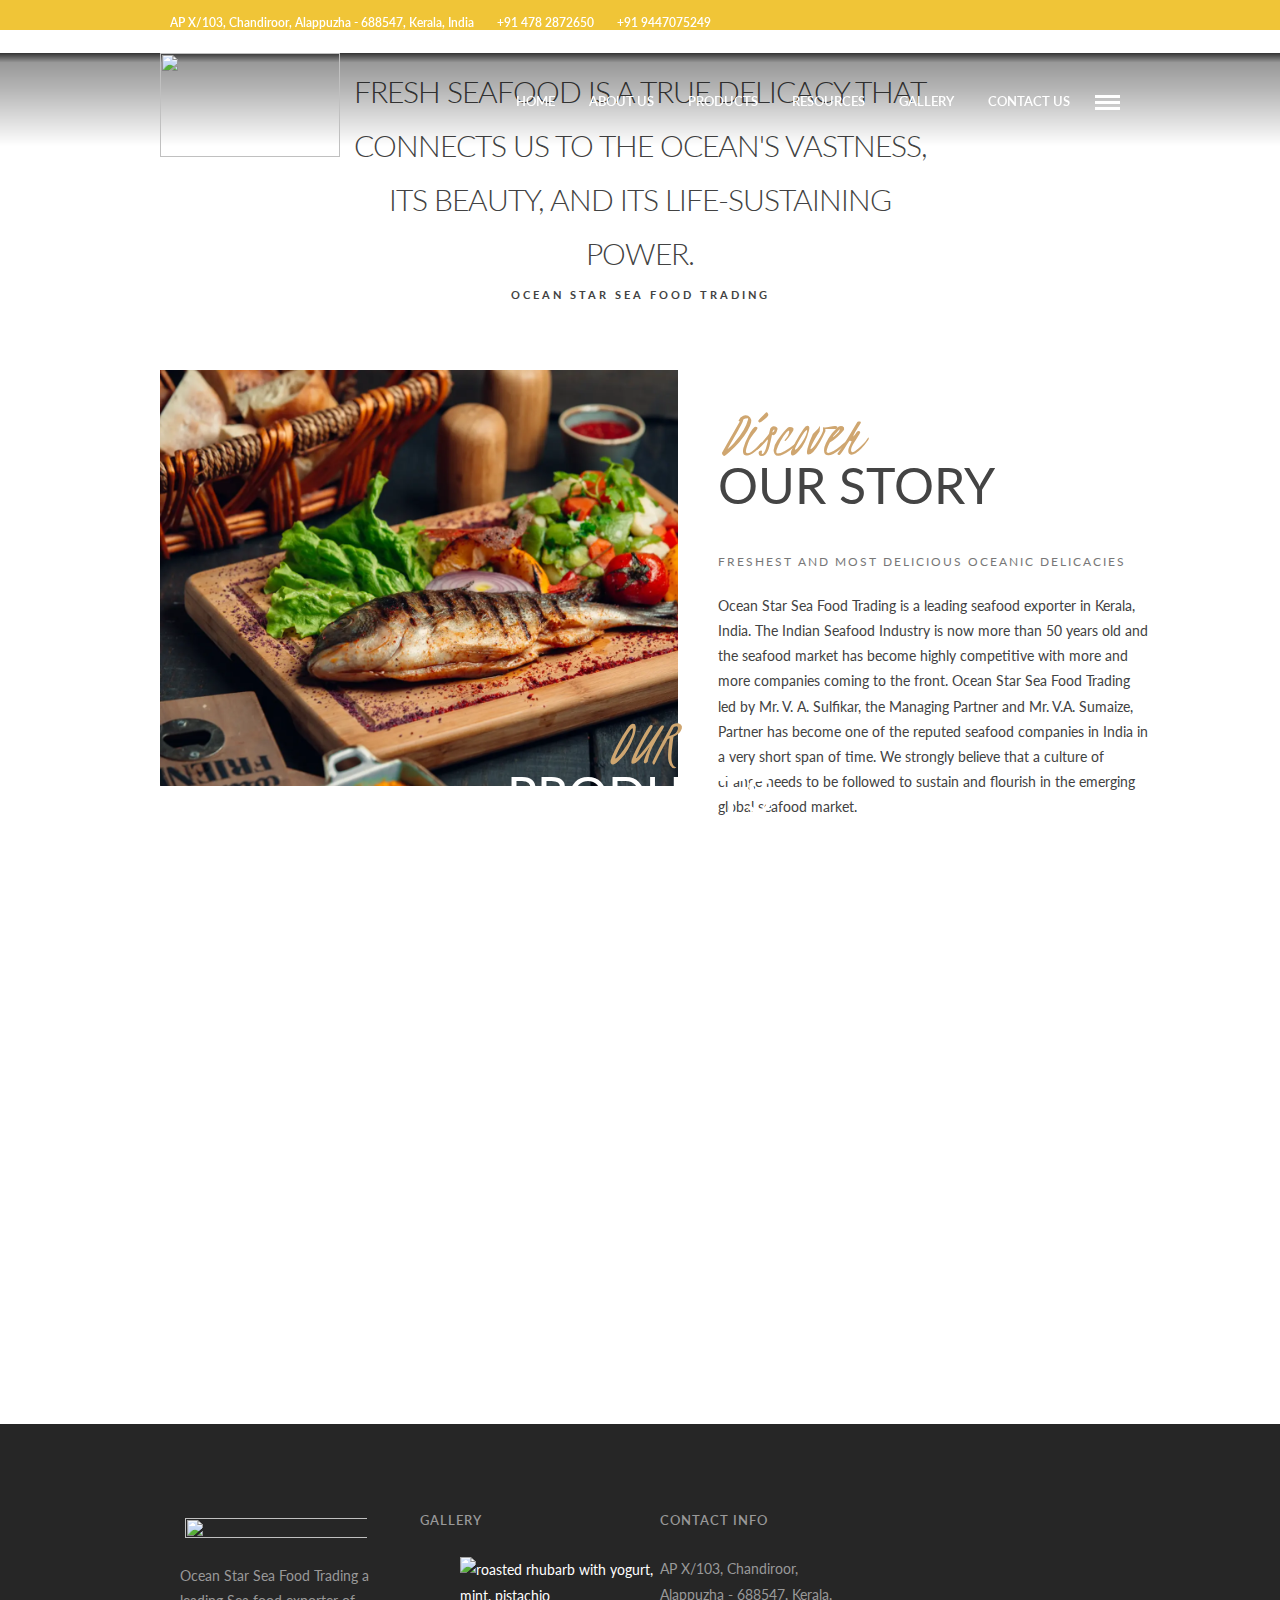
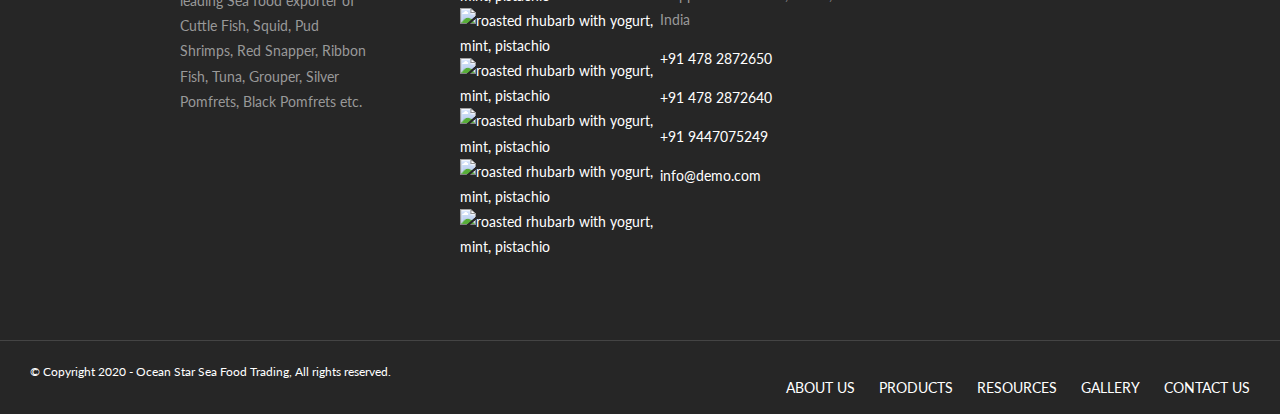
==== index.html @ 186b2fe1 "content added" ====
<!DOCTYPE html>
<html lang="en-US" data-menu="classicmenu">
<head>

    <meta charset="UTF-8"/>
    <meta name="viewport" content="width=device-width, initial-scale=1, maximum-scale=1"/>

    <link rel="shortcut icon" href="upload/TG-Thumb.png"/>

    <title>Home</title>

    <link rel='stylesheet' href='css/settings.css' type='text/css' media='all'/>
    <link rel='stylesheet' href='css/reset.css' type='text/css' media='all'/>
    <link rel='stylesheet' href='css/wordpress.css' type='text/css' media='all'/>
    <link rel='stylesheet' href='css/animation.css' type='text/css' media='all'/>
    <link rel='stylesheet' href='css/magnific-popup.css' type='text/css' media='all'/>
    <link rel='stylesheet' href='css/ui-custom.css' type='text/css' media='all'/>
    <link rel='stylesheet' href='css/mediaelementplayer-legacy.min.css' type='text/css' media='all'/>
    <link rel='stylesheet' href='css/flexslider.css' type='text/css' media='all'/>
    <link rel='stylesheet' href='css/tooltipster.css' type='text/css' media='all'/>
    <link rel='stylesheet' href='css/odometer-theme-minimal.css' type='text/css' media='all'/>
    <link rel='stylesheet' href='css/hw-parallax.css' type='text/css' media='all'/>
    <link rel='stylesheet' href='css/screen.css' type='text/css' media='all'/>
    <link rel='stylesheet' href='css/font-awesome.min.css' type='text/css' media='all'/>
    <link rel='stylesheet' href='css/kirki-styles.css' type='text/css' media='all'/>
    <link rel='stylesheet' href='css/grid.css' type='text/css' media='all'/>
    <link rel='stylesheet' href='css/style.css' type='text/css' media='all'/>

    <link rel="stylesheet" href="https://cdnjs.cloudflare.com/ajax/libs/font-awesome/5.14.0/css/all.min.css" integrity="sha512-1PKOgIY59xJ8Co8+NE6FZ+LOAZKjy+KY8iq0G4B3CyeY6wYHN3yt9PW0XpSriVlkMXe40PTKnXrLnZ9+fkDaog==" crossorigin="anonymous" />

    <script src="https://kit.fontawesome.com/ad505f3f07.js" crossorigin="anonymous"></script>


    <link rel='stylesheet' href='https://fonts.googleapis.com/css?family=Playfair+Display%3A400%2C700%2C400italic&#038;subset=latin%2Ccyrillic-ext%2Cgreek-ext%2Ccyrillic' type='text/css' media='all'/>
    <link rel='stylesheet' href='https://fonts.googleapis.com/css?family=Lato%3A100%2C200%2C300%2C400%2C600%2C700%2C800%2C900%2C400italic&#038;subset=latin%2Ccyrillic-ext%2Cgreek-ext%2Ccyrillic' type='text/css' media='all'/>
    <link rel='stylesheet' href='https://fonts.googleapis.com/css?family=Kristi%3A100%2C200%2C300%2C400%2C600%2C700%2C800%2C900%2C400italic&#038;subset=latin%2Ccyrillic-ext%2Cgreek-ext%2Ccyrillic' type='text/css' media='all'/>
    <link rel='stylesheet' href='https://fonts.googleapis.com/css?family=Lato%7CKristi&#038;subset' type='text/css' media='all'/>
    <link href="http://fonts.googleapis.com/css?family=Kristi:400%7CLato:300%2C400" rel="stylesheet" property="stylesheet" type="text/css" media="all">

</head>

<body class="home page-template-default page page-id-2 woocommerce-no-js">

    <input type="hidden" id="pp_menu_layout" name="pp_menu_layout" value="classicmenu"/>
    <input type="hidden" id="pp_enable_right_click" name="pp_enable_right_click" value=""/>
    <input type="hidden" id="pp_enable_dragging" name="pp_enable_dragging" value=""/>
    <input type="hidden" id="pp_image_path" name="pp_image_path" value="images/"/>
    <input type="hidden" id="pp_homepage_url" name="pp_homepage_url" value="index.html"/>
    <input type="hidden" id="pp_ajax_search" name="pp_ajax_search" value="1"/>
    <input type="hidden" id="pp_fixed_menu" name="pp_fixed_menu" value="1"/>
    <input type="hidden" id="pp_topbar" name="pp_topbar" value="1"/>
    <input type="hidden" id="post_client_column" name="post_client_column" value="4"/>
    <input type="hidden" id="pp_back" name="pp_back" value="Back"/>
    <input type="hidden" id="pp_page_title_img_blur" name="pp_page_title_img_blur" value="1"/>
    <input type="hidden" id="tg_project_filterable_link" name="tg_project_filterable_link" value=""/>
    <input type="hidden" id="pp_reservation_start_time" name="pp_reservation_start_time" value="11:00"/>
    <input type="hidden" id="pp_reservation_end_time" name="pp_reservation_end_time" value="21:00"/>
    <input type="hidden" id="pp_reservation_time_step" name="pp_reservation_time_step" value="30"/>
    <input type="hidden" id="pp_reservation_date_format" name="pp_reservation_date_format" value="mm/dd/yy"/>
    <input type="hidden" id="pp_footer_style" name="pp_footer_style" value="4"/>

    <!-- Begin mobile menu -->
    <div class="mobile_menu_wrapper">
        <a id="close_mobile_menu" href="javascript:;"><i class="fa fa-close"></i></a>
        <!-- <form role="search" method="get" name="searchform" id="searchform" action="#">
            <div>
                <input type="text" value="" name="s" id="s" autocomplete="off" placeholder="Search..."/>
                <button>
                <i class="fa fa-search"></i>
                </button>
            </div>
            <div id="autocomplete">
            </div>
        </form> -->
        <div class="menu-side-menu-container">
            <ul id="mobile_main_menu" class="mobile_main_nav">
                <li class="menu-item current-menu-item"><a href="index.html">HOME</a>
                </li>
                <li class="menu-item"><a href="about-us.html">ABOUT US</a>
                </li>
                <li class="menu-item"><a href="products.html">PRODUCTS</a>
                </li>
                <li class="menu-item"><a href="resources.html">RESOURCES</a>
                </li>
                <li class="menu-item"><a href="gallery.html">GALLERY</a>
                </li>
                <li class="menu-item"><a href="contact-us.html">CONTACT US</a>
                </li>

            </ul>
        </div>
        <!-- Begin Reservation -->
        <!-- <a href="javascript:;" id="tg_sidemenu_reservation" class="button ">Reservation</a> -->
        <!-- End Reservation -->
        <!-- Begin side menu sidebar -->
        
        <!-- End side menu sidebar -->
    </div>
    <!-- End mobile menu -->
    <!-- Begin template wrapper -->
    <div id="wrapper" class="hasbg">
        <div class="header_style_wrapper">
            <!-- Begin top bar -->
            <div class="above_top_bar">
                <div class="page_content_wrapper">
                    <div class="social_wrapper">
                        <ul>
                            <li class="facebook"><a target="_blank" href="#"><i class="fa fa-facebook"></i></a></li>
                            <li class="twitter"><a target="_blank" href="http://twitter.com/#"><i class="fa fa-twitter"></i></a></li>
                            <li class="youtube"><a target="_blank" title="Youtube" href="#"><i class="fa fa-youtube"></i></a></li>
                            <li class="pinterest"><a target="_blank" title="Pinterest" href="http://pinterest.com/#"><i class="fa fa-pinterest"></i></a></li>
                            <li class="instagram"><a target="_blank" title="Instagram" href="http://instagram.com/#"><i class="fa fa-instagram"></i></a></li>
                        </ul>
                    </div>
                    <div class="extend_top_contact_info top_contact_info">
                        <span id="top_contact_address"><i class="fa fa-map-marker"></i>AP X/103, Chandiroor,
                            Alappuzha - 688547, Kerala, India</span>
                        <span id="top_contact_number"><a href="tel:+91 478 2872650"><i class="fa fa-phone"></i>+91 478 2872650</a></span>
                        <span id="top_contact_number"><a href="tel:+91 478 2872650"><i class="fa fa-phone"></i>+91 9447075249</a></span>
                    </div>
                </div>
            </div>
            <!-- End top bar -->
            <div class="top_bar hasbg">
                <div id="menu_wrapper">
                    <!-- Begin logo -->
                    <div id="logo_normal" class="logo_container">
                        <div class="logo_align">
                            <a id="custom_logo" class="logo_wrapper hidden" href="index.html">
                            <img src="images/logo2_1.png" width="180" height="104" style="width:180px;height:104px;"/>
                            </a>
                        </div>
                    </div>
                    <div id="logo_transparent" class="logo_container">
                        <div class="logo_align">
                            <a id="custom_logo_transparent" class="logo_wrapper default" href="index.html">
                            <img src="images/logo.png" width="180" height="104" style="width:180px;height:104px;"/>
                            </a>
                        </div>
                    </div>
                    <!-- End logo -->
                    <!-- Begin side menu button -->
                    <div class="menu_buttons_container">
                        <div class="menu_buttons_content">
                            <!-- Begin Reservation -->
                            <!-- <a href="javascript:;" id="tg_reservation" class="button ">Reservation</a> -->
                            <!-- End Reservation -->
                            <!-- Begin side menu -->
                            <a href="javascript:;" id="mobile_nav_icon"></a>
                            <!-- End side menu -->
                        </div>
                    </div>
                    <!-- End side menu button -->
                    <!-- Begin main nav -->
                    <div id="nav_wrapper">
                        <div class="nav_wrapper_inner">
                            <div id="menu_border_wrapper">
                                <div class="menu-main-menu-container">
                                    <ul id="main_menu" class="nav">
                                        <li class="menu-item current-menu-item"><a href="index.html">HOME</a>
                                        </li>
                                        <li class="menu-item"><a href="about-us.html">ABOUT US</a>
                                        </li>
                                        <li class="menu-item"><a href="products.html">PRODUCTS</a>
                                        </li>
                                        <li class="menu-item"><a href="resources.html">RESOURCES</a>
                                        </li>
                                        <li class="menu-item"><a href="gallery.html">GALLERY</a>
                                        </li>
                                        <li class="menu-item"><a href="contact-us.html">CONTACT US</a>
                                        </li>
                                    </ul>
                                </div>
                            </div>
                        </div>
                    </div>
                    <!-- End main nav -->
                </div>
            </div>
        </div>
        

        <div class="ppb_wrapper ">
            <div class="one fullwidth ">
                <div id="rev_slider_1_1_wrapper" class="rev_slider_wrapper fullscreen-container" data-source="gallery" style="background:#262626;padding:0px;">
                    <!-- START REVOLUTION SLIDER 5.4.8 fullscreen mode -->
                    <div id="rev_slider_1_1" class="rev_slider fullscreenbanner" style="display:none;" data-version="5.4.8">
                        <ul>
                            <!-- SLIDE  -->
                            <li data-index="rs-1" data-transition="zoomin" data-slotamount="7" data-hideafterloop="0" data-hideslideonmobile="off" data-easein="default" data-easeout="default" data-masterspeed="300" data-thumb="upload/slide1_bg-100x50.jpg" data-rotate="0" data-saveperformance="on" data-title="Slide" data-param1="" data-param2="" data-param3="" data-param4="" data-param5="" data-param6="" data-param7="" data-param8="" data-param9="" data-param10="" data-description="">
                            <!-- MAIN IMAGE -->
                            <img src="images/fresh-seafood-shrimp-copy-space.webp" alt="" title="slide1_bg" width="1300" height="867" data-bgposition="center top" data-bgfit="cover" data-bgrepeat="no-repeat" class="rev-slidebg" data-no-retina>
                            <!-- LAYERS -->
                            <!-- LAYER NR. 1 -->
                            <div class="tp-caption title-first-word tp-resizeme" id="slide-1-layer-1" data-x="90" data-y="center" data-voffset="20" data-width="auto" data-height="auto" data-type="text" data-responsive_offset="on" data-frames='[{"from":"opacity:0;","speed":300,"to":"","delay":450,"ease":"Power3.easeInOut"},{"delay":"wait","speed":300,"to":"auto:auto;","ease":"nothing"}]' data-textalign="['','','','']" style="z-index: 5; white-space: nowrap;text-transform:left; font-weight: 800;">
                                Welcome to
                            </div>
                            <!-- LAYER NR. 2 -->
                            <div class="tp-caption title tp-resizeme" id="slide-1-layer-2" data-x="90" data-y="center" data-voffset="80" data-width="auto" data-height="auto" data-type="text" data-responsive_offset="on" data-frames='[{"from":"opacity:0;","speed":300,"to":"","delay":500,"ease":"Power3.easeInOut"},{"delay":"wait","speed":300,"to":"auto:auto;","ease":"nothing"}]' data-textalign="['','','','']" style="z-index: 6; white-space: nowrap; color: #ffffff;text-transform:left; font-size: 50px;">
                                <strong>Ocean Star Sea Foods</strong>
                            </div>
                            <!-- LAYER NR. 3 -->
                            <div class="tp-caption sub-title tp-resizeme" id="slide-1-layer-3" data-x="90" data-y="center" data-voffset="150" data-width="auto" data-height="auto" data-type="text" data-responsive_offset="on" data-frames='[{"from":"opacity:0;","speed":300,"to":"","delay":500,"ease":"Power3.easeInOut"},{"delay":"wait","speed":300,"to":"auto:auto;","ease":"nothing"}]' data-textalign="['','','','']" style="z-index: 7; white-space: nowrap; color: #ffffff;text-transform:left; word-spacing: 5px;">
                                explore our wide selection of <br/> fresh and sustainably sourced seafood.
                            </div>
                            </li>
                        </ul>
                        <div class="tp-bannertimer tp-bottom" style="visibility: hidden !important;">
                        </div>
                    </div>

                </div>
                <!-- END REVOLUTION SLIDER -->
            </div>
            <div class="one withsmallpadding ppb_text" style="text-align:center;padding-bottom:0 !important;padding:50px 0 50px 0;">
                <div class="standard_wrapper">
                    <div class="page_content_wrapper">
                        <div class="inner">
                            <div style="margin:auto;width:60%">
                            </p>
                            <div style="font-size:30px;text-transform:uppercase;letter-spacing:-1px;font-weight:300;">
                                Fresh seafood is a true delicacy that connects us to the ocean's vastness, its beauty, and its life-sustaining power.
                            </div>
                            <div class="post_detail">
                                Ocean Star Sea Food Trading
                            </div>
                            <!-- <p>
                                <span style="font-family:Kristi;font-size:40px;font-weight:600;">John Phillipe</span>
                            </p> -->
                        </div>
                    </div>
                </div>
            </div>
        </div>
        <div class="one ppb_card_two_cols_with_image" style="padding: 50px 0 70px 0 !important;position:relative;padding:40px 0 40px 0;">
            <div class="standard_wrapper">
                <div class="page_content_wrapper">
                    <div class="inner">
                        <div class="one_half parallax_scroll_image" style="width:65%;">
                            <div class="image_classic_frame expand">
                                <div class="image_wrapper">
                                    <a href="images/about-us2.webp" class="img_frame"><img src="images/about-us2.webp" class="portfolio_img" alt=""/></a>
                                </div>
                            </div>
                        </div>
                        <div class="one_half last parallax_scroll" style="width:40%;position:absolute;right:90px;padding:40px;background:#ffffff;" data-stellar-ratio="1.3">
                            <h2 class="ppb_title"><span class="ppb_title_first">Discover</span>Our Story</h2>
                            <div class="ppb_subtitle">
                                freshest and most delicious oceanic delicacies
                            </div>
                            <div class="page_header_sep left">
                            </div>
                            Ocean Star Sea Food Trading is a leading seafood exporter in Kerala, India. The Indian Seafood Industry is now more than 50 years old and the seafood market has become highly competitive with more and more companies coming to the front. Ocean Star Sea Food Trading led by Mr. V. A. Sulfikar, the Managing Partner and Mr. V.A. Sumaize, Partner has become one of the reputed seafood companies in India in a very short span of time. We strongly believe that a culture of change needs to be followed to sustain and flourish in the emerging global seafood market.
                        </div>
                        <br class="clear"/>
                    </div>
                </div>
            </div>
        </div>
        <div class="divider one">
            &nbsp;
        </div>
        <div class="parallax title" data-image="images/home2.webp" data-width="1440" data-height="960" data-content-height="60">
            <div class="parallax_title">
                <h2 class="ppb_title"><span class="ppb_title_first">OUR</span>Products</h2>
            </div>
        </div>
        <div class="ppb_portfolio one nopadding " style="padding:0px 0 0px 0;">
            <div class="page_content_wrapper fullwidth">
                <div class="portfolio_filter_wrapper four_cols gallery portfolio-content section content clearfix">
                    <div class="element classic3_cols">
                        <div class="one_fourth gallery4 filterable static animated1">
                            <div class="button_wrapper">
                                <div class="button_center">
                                    <div class="button_content">
                                        <a data-title="Sea Caught shrimps" href="images/products/karikkadi shrimp.webp" class="fancy-gallery" title="Sea Caught shrimps - Karikkadi"><i class="fa fa-search"></i></a>
                                    </div>
                                </div>
                            </div>
                            <img src="images/products/karikkadi shrimp.webp" alt=""/>
                        </div>
                        <br class="clear"/>
                        <a href="details.html"><div id="portfolio_desc_3196" class="portfolio_desc portfolio4 filterable ">
                            <div id="menu_3196" class="menu_content_classic">
                                <h5 class="menu_post">
                                <span class="menu_title">Sea Caught shrimps</span>
                                <!-- <span class="menu_dots"></span><span class="menu_price">$18.9</span></h5> -->
                                <div class="post_detail menu_excerpt">
                                    KARIKKKADI
                                </div>
                            </div>
                        </div></a>
                    </div>
                    <div class="element classic3_cols">
                        <div class="one_fourth gallery4 filterable static animated1">
                            <div class="button_wrapper">
                                <div class="button_center">
                                    <div class="button_content">
                                        <a data-title="Squid Loligo" href="images/products/Squid-Loligo-wr.webp" class="fancy-gallery" title="Squid Loligo - Whole Round"><i class="fa fa-search"></i></a>
                                    </div>
                                </div>
                            </div>
                            <img src="images/products/Squid-Loligo-wr.webp" alt=""/>
                        </div>
                        <br class="clear"/>
                        <a href="details.html"><div id="portfolio_desc_3196" class="portfolio_desc portfolio4 filterable ">
                            <div id="menu_3196" class="menu_content_classic">
                                <h5 class="menu_post">
                                <span class="menu_title">SQUID LOLIGO</span>
                                <!-- <span class="menu_dots"></span><span class="menu_price">$18.9</span></h5> -->
                                <div class="post_detail menu_excerpt">
                                    WHOLE ROUND
                                </div>
                            </div>
                        </div></a>
                    </div>
                    <div class="element classic3_cols">
                        <div class="one_fourth gallery4 filterable static animated1">
                            <div class="button_wrapper">
                                <div class="button_center">
                                    <div class="button_content">
                                        <a data-title="Squid Loligo" href="images/products/loligo-squid-whole-cleaned.webp" class="fancy-gallery" title="Squid Loligo - Cleaned"><i class="fa fa-search"></i></a>
                                    </div>
                                </div>
                            </div>
                            <img src="images/products/loligo-squid-whole-cleaned.webp" alt=""/>
                        </div>
                        <br class="clear"/>
                        <a href="details.html"><div id="portfolio_desc_3196" class="portfolio_desc portfolio4 filterable ">
                            <div id="menu_3196" class="menu_content_classic">
                                <h5 class="menu_post">
                                <span class="menu_title">SQUID LOLIGO</span>
                                <!-- <span class="menu_dots"></span><span class="menu_price">$18.9</span></h5> -->
                                <div class="post_detail menu_excerpt">
                                    CLEANED
                                </div>
                            </div>
                        </div></a>
                    </div>
                    <div class="element classic3_cols">
                        <div class="one_fourth gallery4 filterable static animated1">
                            <div class="button_wrapper">
                                <div class="button_center">
                                    <div class="button_content">
                                        <a data-title="Squid Loligo" href="images/products/squid-tubes and tentacles.webp" class="fancy-gallery" title="Squid Tubes And Tentacles"><i class="fa fa-search"></i></a>
                                    </div>
                                </div>
                            </div>
                            <img src="images/products/squid-tubes and tentacles.webp" alt=""/>
                        </div>
                        <br class="clear"/>
                        <a href="details.html"><div id="portfolio_desc_3196" class="portfolio_desc portfolio4 filterable ">
                            <div id="menu_3196" class="menu_content_classic">
                                <h5 class="menu_post">
                                <span class="menu_title">SQUID LOLIGO</span>
                                <!-- <span class="menu_dots"></span><span class="menu_price">$18.9</span></h5> -->
                                <div class="post_detail menu_excerpt">
                                    TUBES AND TENTACLES
                                </div>
                            </div>
                        </div></a>
                    </div>
                    <div class="element classic3_cols">
                        <div class="one_fourth gallery4 filterable static animated1">
                            <div class="button_wrapper">
                                <div class="button_center">
                                    <div class="button_content">
                                        <a data-title="Squid Loligo" href="images/products/squid-ring.webp" class="fancy-gallery" title="Squid Rings"><i class="fa fa-search"></i></a>
                                    </div>
                                </div>
                            </div>
                            <img src="images/products/squid-ring.webp" alt=""/>
                        </div>
                        <br class="clear"/>
                        <a href="details.html"><div id="portfolio_desc_3196" class="portfolio_desc portfolio4 filterable ">
                            <div id="menu_3196" class="menu_content_classic">
                                <h5 class="menu_post">
                                <span class="menu_title">SQUID LOLIGO</span>
                                <!-- <span class="menu_dots"></span><span class="menu_price">$18.9</span></h5> -->
                                <div class="post_detail menu_excerpt">
                                    RINGS
                                </div>
                            </div>
                        </div></a>
                    </div>
                    <div class="element classic3_cols">
                        <div class="one_fourth gallery4 filterable static animated1">
                            <div class="button_wrapper">
                                <div class="button_center">
                                    <div class="button_content">
                                        <a data-title="Cuttle Fish" href="images/products/frozen-whole-round-cuttlefish.webp" class="fancy-gallery" title="Cuttle Fish - Whole Round"><i class="fa fa-search"></i></a>
                                    </div>
                                </div>
                            </div>
                            <img src="images/products/frozen-whole-round-cuttlefish.webp" alt=""/>
                        </div>
                        <br class="clear"/>
                        <a href="details.html"><div id="portfolio_desc_3196" class="portfolio_desc portfolio4 filterable ">
                            <div id="menu_3196" class="menu_content_classic">
                                <h5 class="menu_post">
                                <span class="menu_title">CUTTLE FISH</span>
                                <!-- <span class="menu_dots"></span><span class="menu_price">$18.9</span></h5> -->
                                <div class="post_detail menu_excerpt">
                                    WHOLE ROUND
                                </div>
                            </div>
                        </div></a>
                    </div>
                    <div class="element classic3_cols">
                        <div class="one_fourth gallery4 filterable static animated1">
                            <div class="button_wrapper">
                                <div class="button_center">
                                    <div class="button_content">
                                        <a data-title="Cuttle Fish" href="images/products/cuttlefish-whole-cleaned-block-iqf.webp" class="fancy-gallery" title="Cuttle Fish - Whole & Cleaned IQF & Block"><i class="fa fa-search"></i></a>
                                    </div>
                                </div>
                            </div>
                            <img src="images/products/cuttlefish-whole-cleaned-block-iqf.webp" alt=""/>
                        </div>
                        <br class="clear"/>
                        <a href="details.html"><div id="portfolio_desc_3196" class="portfolio_desc portfolio4 filterable ">
                            <div id="menu_3196" class="menu_content_classic">
                                <h5 class="menu_post">
                                <span class="menu_title">CUTTLE FISH</span>
                                <!-- <span class="menu_dots"></span><span class="menu_price">$18.9</span></h5> -->
                                <div class="post_detail menu_excerpt">
                                    WHOLE & CLEANED IQF & BLOCK
                                </div>
                            </div>
                        </div></a>
                    </div>
                    <div class="element classic3_cols">
                        <div class="one_fourth gallery4 filterable static animated1">
                            <div class="button_wrapper">
                                <div class="button_center">
                                    <div class="button_content">
                                        <a data-title="Octopus" href="images/products/octopus-whole and cleaned.webp" class="fancy-gallery" title="Octopus - Whole And Cleaned"><i class="fa fa-search"></i></a>
                                    </div>
                                </div>
                            </div>
                            <img src="images/products/octopus-whole and cleaned.webp" alt=""/>
                        </div>
                        <br class="clear"/>
                        <a href="details.html"><div id="portfolio_desc_3196" class="portfolio_desc portfolio4 filterable ">
                            <div id="menu_3196" class="menu_content_classic">
                                <h5 class="menu_post">
                                <span class="menu_title">OCTOPUS</span>
                                <!-- <span class="menu_dots"></span><span class="menu_price">$18.9</span></h5> -->
                                <div class="post_detail menu_excerpt">
                                    WHOLE AND CLEANED
                                </div>
                            </div>
                        </div></a>
                    </div>
                    <div class="element classic3_cols">
                        <div class="one_fourth gallery4 filterable static animated1">
                            <div class="button_wrapper">
                                <div class="button_center">
                                    <div class="button_content">
                                        <a data-title="Red Snapper" href="images/products/red-snapper.webp" class="fancy-gallery" title="Red Snapper"><i class="fa fa-search"></i></a>
                                    </div>
                                </div>
                            </div>
                            <img src="images/products/red-snapper.webp" alt=""/>
                        </div>
                        <br class="clear"/>
                        <a href="details.html"><div id="portfolio_desc_3196" class="portfolio_desc portfolio4 filterable ">
                            <div id="menu_3196" class="menu_content_classic">
                                <h5 class="menu_post">
                                <span class="menu_title">RED SNAPPER</span>
                                <!-- <span class="menu_dots"></span><span class="menu_price">$18.9</span></h5> -->
                                <div class="post_detail menu_excerpt">
                                    
                                </div>
                            </div>
                        </div></a>
                    </div>
                    <div class="element classic3_cols">
                        <div class="one_fourth gallery4 filterable static animated1">
                            <div class="button_wrapper">
                                <div class="button_center">
                                    <div class="button_content">
                                        <a data-title="Gray Snapper" href="images/products/gray-snapper.webp" class="fancy-gallery" title="Gray Snapper"><i class="fa fa-search"></i></a>
                                    </div>
                                </div>
                            </div>
                            <img src="images/products/gray-snapper.webp" alt=""/>
                        </div>
                        <br class="clear"/>
                        <a href="details.html"><div id="portfolio_desc_3196" class="portfolio_desc portfolio4 filterable ">
                            <div id="menu_3196" class="menu_content_classic">
                                <h5 class="menu_post">
                                <span class="menu_title">GRAY SNAPPER</span>
                                <!-- <span class="menu_dots"></span><span class="menu_price">$18.9</span></h5> -->
                                <div class="post_detail menu_excerpt">
                                    
                                </div>
                            </div>
                        </div></a>
                    </div>
                    <div class="element classic3_cols">
                        <div class="one_fourth gallery4 filterable static animated1">
                            <div class="button_wrapper">
                                <div class="button_center">
                                    <div class="button_content">
                                        <a data-title="White Snapper" href="images/products/white-snapper.webp" class="fancy-gallery" title="white Snapper"><i class="fa fa-search"></i></a>
                                    </div>
                                </div>
                            </div>
                            <img src="images/products/white-snapper.webp" alt=""/>
                        </div>
                        <br class="clear"/>
                        <a href="details.html"><div id="portfolio_desc_3196" class="portfolio_desc portfolio4 filterable ">
                            <div id="menu_3196" class="menu_content_classic">
                                <h5 class="menu_post">
                                <span class="menu_title">WHITE SNAPPER</span>
                                <!-- <span class="menu_dots"></span><span class="menu_price">$18.9</span></h5> -->
                                <div class="post_detail menu_excerpt">
                                    
                                </div>
                            </div>
                        </div></a>
                    </div>
                    <div class="element classic3_cols">
                        <div class="one_fourth gallery4 filterable static animated1">
                            <div class="button_wrapper">
                                <div class="button_center">
                                    <div class="button_content">
                                        <a data-title="Grouper Fish" href="images/products/grouper fish.webp" class="fancy-gallery" title="Grouper Fish"><i class="fa fa-search"></i></a>
                                    </div>
                                </div>
                            </div>
                            <img src="images/products/grouper fish.webp" alt=""/>
                        </div>
                        <br class="clear"/>
                        <a href="details.html"><div id="portfolio_desc_3196" class="portfolio_desc portfolio4 filterable ">
                            <div id="menu_3196" class="menu_content_classic">
                                <h5 class="menu_post">
                                <span class="menu_title">GROUPER FISH</span>
                                <!-- <span class="menu_dots"></span><span class="menu_price">$18.9</span></h5> -->
                                <div class="post_detail menu_excerpt">
                                    
                                </div>
                            </div>
                        </div></a>
                    </div>
                    <div class="element classic3_cols">
                        <div class="one_fourth gallery4 filterable static animated1">
                            <div class="button_wrapper">
                                <div class="button_center">
                                    <div class="button_content">
                                        <a data-title="Sword Fish" href="images/products/sword_fish.webp" class="fancy-gallery" title="Sword Fish"><i class="fa fa-search"></i></a>
                                    </div>
                                </div>
                            </div>
                            <img src="images/products/sword_fish.webp" alt=""/>
                        </div>
                        <br class="clear"/>
                        <a href="details.html"><div id="portfolio_desc_3196" class="portfolio_desc portfolio4 filterable ">
                            <div id="menu_3196" class="menu_content_classic">
                                <h5 class="menu_post">
                                <span class="menu_title">SWORD FISH</span>
                                <!-- <span class="menu_dots"></span><span class="menu_price">$18.9</span></h5> -->
                                <div class="post_detail menu_excerpt">
                                    
                                </div>
                            </div>
                        </div></a>
                    </div>
                    <div class="element classic3_cols">
                        <div class="one_fourth gallery4 filterable static animated1">
                            <div class="button_wrapper">
                                <div class="button_center">
                                    <div class="button_content">
                                        <a data-title="Yellow Fin Tuna" href="images/products/Tuna_Yellowfin.webp" class="fancy-gallery" title="Yellow Fin Tuna"><i class="fa fa-search"></i></a>
                                    </div>
                                </div>
                            </div>
                            <img src="images/products/Tuna_Yellowfin.webp" alt=""/>
                        </div>
                        <br class="clear"/>
                        <a href="details.html"><div id="portfolio_desc_3196" class="portfolio_desc portfolio4 filterable ">
                            <div id="menu_3196" class="menu_content_classic">
                                <h5 class="menu_post">
                                <span class="menu_title">YELLOW FIN TUNA</span>
                                <!-- <span class="menu_dots"></span><span class="menu_price">$18.9</span></h5> -->
                                <div class="post_detail menu_excerpt">
                                    
                                </div>
                            </div>
                        </div></a>
                    </div>
                    <div class="element classic3_cols">
                        <div class="one_fourth gallery4 filterable static animated1">
                            <div class="button_wrapper">
                                <div class="button_center">
                                    <div class="button_content">
                                        <a data-title="Mackerel" href="images/products/mackerel-fish.webp" class="fancy-gallery" title="Mackerel"><i class="fa fa-search"></i></a>
                                    </div>
                                </div>
                            </div>
                            <img src="images/products/mackerel-fish.webp" alt=""/>
                        </div>
                        <br class="clear"/>
                        <a href="details.html"><div id="portfolio_desc_3196" class="portfolio_desc portfolio4 filterable ">
                            <div id="menu_3196" class="menu_content_classic">
                                <h5 class="menu_post">
                                <span class="menu_title">MACKEREL</span>
                                <!-- <span class="menu_dots"></span><span class="menu_price">$18.9</span></h5> -->
                                <div class="post_detail menu_excerpt">
                                    
                                </div>
                            </div>
                        </div></a>
                    </div>
                    <div class="element classic3_cols">
                        <div class="one_fourth gallery4 filterable static animated1">
                            <div class="button_wrapper">
                                <div class="button_center">
                                    <div class="button_content">
                                        <a data-title="Sardine" href="images/products/sardine.webp" class="fancy-gallery" title="Sardine"><i class="fa fa-search"></i></a>
                                    </div>
                                </div>
                            </div>
                            <img src="images/products/sardine.webp" alt=""/>
                        </div>
                        <br class="clear"/>
                        <a href="details.html"><div id="portfolio_desc_3196" class="portfolio_desc portfolio4 filterable ">
                            <div id="menu_3196" class="menu_content_classic">
                                <h5 class="menu_post">
                                <span class="menu_title">SARDINE</span>
                                <!-- <span class="menu_dots"></span><span class="menu_price">$18.9</span></h5> -->
                                <div class="post_detail menu_excerpt">
                                    
                                </div>
                            </div>
                        </div></a>
                    </div>
                    
                </div>
            </div>
        </div>
        
    <div class="footer_bar ">
        <div id="footer_before_widget_text">
        </div>
        <div id="footer" class="">
            <ul class="sidebar_widget four">
                <li id="text-13" class="widget widget_text">
                <div class="textwidget">
                    <p style="display: flex;
                    align-items: center;
                    justify-content: center;">
                        <img src="images/logo.png" alt="" width="201" height="34"/>
                    </p>
                    <p class="justify" style="padding-bottom:20px;">
                        Ocean Star Sea Food Trading a leading Sea food exporter of Cuttle Fish, Squid, Pud Shrimps, Red Snapper, Ribbon Fish, Tuna, Grouper, Silver Pomfrets, Black Pomfrets etc. <br/>
                    </p>
                    <div class="social_wrapper shortcode dark ">
                        <ul>
                            <li class="facebook"><a target="_blank" title="Facebook" href="#"><i class="fa fa-facebook"></i></a></li>
                            <li class="twitter"><a target="_blank" title="Twitter" href="http://twitter.com/#"><i class="fa fa-twitter"></i></a></li>
                            <li class="youtube"><a target="_blank" title="Youtube" href="#"><i class="fa fa-youtube"></i></a></li>
                            <li class="pinterest"><a target="_blank" title="Pinterest" href="http://pinterest.com/#"><i class="fa fa-pinterest"></i></a></li>
                            <li class="instagram"><a target="_blank" title="Instagram" href="http://instagram.com/#"><i class="fa fa-instagram"></i></a></li>
                        </ul>
                    </div>
                </div>
                </li>
                
                <li id="custom_flickr-9" class="widget Custom_Flickr">
                <h2 class="widgettitle">Gallery</h2>
                <ul class="flickr">
                    <li>
                    <a class="img_frame" target="_blank" href="images/products/squid-ring.webp" title="Squid Ring"><img src="images/products/squid-ring.webp" alt="roasted rhubarb with yogurt, mint, pistachio" width="75" height="75"/></a>
                    </li>
                    <li>
                    <a class="img_frame" target="_blank" href="images/products/octopus-whole and cleaned.webp" title="Octopus - Whole And Cleaned"><img src="images/products/octopus-whole and cleaned.webp" alt="roasted rhubarb with yogurt, mint, pistachio" width="75" height="75"/></a>
                    </li>
                    <li>
                    <a class="img_frame" target="_blank" href="images/products/sardine.webp" title="Sardine"><img src="images/products/sardine.webp" alt="roasted rhubarb with yogurt, mint, pistachio" width="75" height="75"/></a>
                    </li>
                    <li>
                    <a class="img_frame" target="_blank" href="images/products/squid-tubes and tentacles.webp" title="Squid - Tubes And Tentacles"><img src="images/products/squid-tubes and tentacles.webp" alt="roasted rhubarb with yogurt, mint, pistachio" width="75" height="75"/></a>
                    </li>
                    <li>
                    <a class="img_frame" target="_blank" href="images/products/red-snapper.webp" title="Red Snapper"><img src="images/products/red-snapper.webp" alt="roasted rhubarb with yogurt, mint, pistachio" width="75" height="75"/></a>
                    </li>
                    <li>
                    <a class="img_frame" target="_blank" href="images/products/Tuna_Yellowfin.webp" title="Yellow Fin Tuna"><img src="images/products/Tuna_Yellowfin.webp" alt="roasted rhubarb with yogurt, mint, pistachio" width="75" height="75"/></a>
                    </li>
                </ul>
                <br class="clear"/>
                </li>
                <li id="text-14" class="widget widget_text">
                <h2 class="widgettitle">Contact Info</h2>
                <div class="textwidget">
                    <p>
                        <i class="fa fa-map-marker marginright"></i>AP X/103, Chandiroor,
                        Alappuzha - 688547, Kerala, India
                    </p>
                    <p>
                        <i class="fa fa-phone marginright"></i><a href="tel:+91 478 2872650">+91 478 2872650</a>
                    </p>
                    <p>
                        <i class="fa fa-phone marginright"></i><a href="tel:+91 478 2872640">+91 478 2872640</a>
                    </p>
                    <p>
                        <i class="fa fa-mobile marginright"></i><a href="tel:+91 9447075249">+91 9447075249</a>
                    </p>
                    <p>
                        <i class="fa fa-envelope marginright"></i><a href="mailto:info@grandrestauranttheme.com">info@demo.com</a>
                    </p>
                    <!-- <p>
                        <i class="fa fa-globe marginright"></i>grandrestauranttheme.com
                    </p> -->
                </div>
                </li>
            </ul>
        </div>
        <br class="clear"/>
        <div class="footer_bar_wrapper ">
            <div class="menu-footer-menu-container">
                <ul id="footer_menu" class="footer_nav">
                    <li class="menu-item"><a href="about-us.html">ABOUT US</a>
                    </li>
                    <li class="menu-item"><a href="products.html">PRODUCTS</a>
                    </li>
                    <li class="menu-item"><a href="resources.html">RESOURCES</a>
                    </li>
                    <li class="menu-item"><a href="gallery.html">GALLERY</a>
                    </li>
                    <li class="menu-item"><a href="contact-us.html">CONTACT US</a>
                    </li>
                </ul>
            </div>
            <div id="copyright">
                © Copyright 2020 - Ocean Star Sea Food Trading, All rights reserved.
            </div>
            <br class="clear"/>
            <a id="toTop"><i class="fa fa-angle-up"></i></a>
        </div>
    </div>
    </div>
    <div id="overlay_background">
    </div>


    <script src='js/jquery.js'></script>
    <script src='js/jquery-migrate.min.js'></script>
    <script src='js/plugins/revslider/public/assets/js/jquery.themepunch.tools.min.js'></script>
    <script src='js/plugins/revslider/public/assets/js/jquery.themepunch.revolution.min.js'></script>
    <script src="js/plugins/revslider/public/assets/js/extensions/revolution.extension.slideanims.min.js"></script>
    <script src="js/plugins/revslider/public/assets/js/extensions/revolution.extension.layeranimation.min.js"></script>
    <script src="js/plugins/revslider/public/assets/js/extensions/revolution.extension.kenburn.min.js"></script>
    <script src="js/plugins/revslider/public/assets/js/extensions/revolution.extension.navigation.min.js"></script>
    <script src="js/plugins/revslider/public/assets/js/extensions/revolution.extension.parallax.min.js"></script>  
    <script src="js/plugins/revslider/public/assets/js/extensions/revolution.extension.actions.min.js"></script> 
    <script src="js/plugins/revslider/public/assets/js/extensions/revolution.extension.video.min.js"></script>
    <script src='js/plugins/jquery.blockUI.min.js'></script>
    <script src='js/plugins/js.cookie.min.js'></script>
    <script src='js/plugins/jquery.magnific-popup.js'></script>
    <script src='js/plugins/jquery.easing.js'></script>
    <script src='js/plugins/waypoints.min.js'></script>
    <script src='js/plugins/jquery.isotope.js'></script>
    <script src='js/plugins/jquery.masory.js'></script>
    <script src='js/plugins/jquery.tooltipster.min.js'></script>
    <script src='js/plugins/hw-parallax.js'></script>
    <script src='js/plugins/jquery.stellar.min.js'></script>
    <script src='js/plugins/jquery.resizeimagetoparent.min.js'></script>
    <script src='js/plugins/custom_plugins.js'></script>
    <script src='js/plugins/custom.js'></script>
    <script src='js/plugins/core.min.js'></script>
    <script src='js/plugins/datepicker.min.js'></script>
    <script src='js/plugins/custom-date.js'></script>
    <script src='js/plugins/jquery.timepicker.js'></script>
    <script src='js/plugins/custom-time.js'></script>
    <script src='js/plugins/jquery.validate.js'></script>
    <script type='text/javascript'>
        /* <![CDATA[ */
        var tgAjax = {
            "ajaxurl": "#",
            "ajax_nonce": "c5281db0c2"
        };
        /* ]]> */
    </script>
    <script src='js/plugins/custom_onepage.js'></script>

    <script type="text/javascript">
        function setREVStartSize(e) {
            try {
                e.c = jQuery(e.c);
                var i = jQuery(window).width(),
                    t = 9999,
                    r = 0,
                    n = 0,
                    l = 0,
                    f = 0,
                    s = 0,
                    h = 0;
                if (e.responsiveLevels && (jQuery.each(e.responsiveLevels, function(e, f) {
                        f > i && (t = r = f, l = e), i > f && f > r && (r = f, n = e)
                    }), t > r && (l = n)), f = e.gridheight[l] || e.gridheight[0] || e.gridheight, s = e.gridwidth[l] || e.gridwidth[0] || e.gridwidth, h = i / s, h = h > 1 ? 1 : h, f = Math.round(h * f), "fullscreen" == e.sliderLayout) {
                    var u = (e.c.width(), jQuery(window).height());
                    if (void 0 != e.fullScreenOffsetContainer) {
                        var c = e.fullScreenOffsetContainer.split(",");
                        if (c) jQuery.each(c, function(e, i) {
                            u = jQuery(i).length > 0 ? u - jQuery(i).outerHeight(!0) : u
                        }), e.fullScreenOffset.split("%").length > 1 && void 0 != e.fullScreenOffset && e.fullScreenOffset.length > 0 ? u -= jQuery(window).height() * parseInt(e.fullScreenOffset, 0) / 100 : void 0 != e.fullScreenOffset && e.fullScreenOffset.length > 0 && (u -= parseInt(e.fullScreenOffset, 0))
                    }
                    f = u
                } else void 0 != e.minHeight && f < e.minHeight && (f = e.minHeight);
                e.c.closest(".rev_slider_wrapper").css({
                    height: f
                })
            } catch (d) {
                console.log("Failure at Presize of Slider:" + d)
            }
        };
    </script>
    <script>
        var htmlDiv = document.getElementById("rs-plugin-settings-inline-css");
        var htmlDivCss = ".tp-caption.title-first-word,.title-first-word{font-size:60px;line-height:50px;font-family:Kristi;color:#cfa670;text-decoration:none;background-color:transparent;border-width:0px;border-color:rgb(0,0,0);border-style:none;text-shadow:none}.tp-caption.title,.title{font-size:65px;font-weight:300;font-family:Lato;color:rgb(255,255,255);text-decoration:none;background-color:transparent;border-width:0px;border-color:rgb(0,0,0);border-style:none;text-shadow:none;text-transform:uppercase;letter-spacing:-3px}.tp-caption.sub-title,.sub-title{font-size:20px;line-height:24px;font-weight:400;font-family:Lato;color:rgb(255,255,255);text-decoration:none;background-color:transparent;border-width:0px;border-color:rgb(0,0,0);border-style:none;text-shadow:none;text-transform:uppercase;letter-spacing:-1px}";
        if (htmlDiv) {
            htmlDiv.innerHTML = htmlDiv.innerHTML + htmlDivCss;
        } else {
            var htmlDiv = document.createElement("div");
            htmlDiv.innerHTML = "<style>" + htmlDivCss + "</style>";
            document.getElementsByTagName("head")[0].appendChild(htmlDiv.childNodes[0]);
        }
    </script>
    <script type="text/javascript">
            if (setREVStartSize !== undefined) setREVStartSize({
                c: '#rev_slider_1_1',
                gridwidth: [1425],
                gridheight: [650],
                sliderLayout: 'fullscreen',
                fullScreenAutoWidth: 'off',
                fullScreenAlignForce: 'off',
                fullScreenOffsetContainer: '',
                fullScreenOffset: ''
            });
            var revapi1,
                tpj;
            (function() {
                if (!/loaded|interactive|complete/.test(document.readyState)) document.addEventListener("DOMContentLoaded", onLoad);
                else onLoad();
                function onLoad() {
                    if (tpj === undefined) {
                        tpj = jQuery;
                        if ("on" == "on") tpj.noConflict();
                    }
                    if (tpj("#rev_slider_1_1").revolution == undefined) {
                        revslider_showDoubleJqueryError("#rev_slider_1_1");
                    } else {
                        revapi1 = tpj("#rev_slider_1_1").show().revolution({
                            sliderType: "standard",
                            jsFileLocation: "js/plugins/revslider/public/assets/js/",
                            sliderLayout: "fullscreen",
                            dottedOverlay: "none",
                            delay: 7000,
                            navigation: {
                                keyboardNavigation: "off",
                                keyboard_direction: "horizontal",
                                mouseScrollNavigation: "off",
                                mouseScrollReverse: "default",
                                onHoverStop: "off",
                                touch: {
                                    touchenabled: "on",
                                    touchOnDesktop: "off",
                                    swipe_threshold: 75,
                                    swipe_min_touches: 1,
                                    swipe_direction: "horizontal",
                                    drag_block_vertical: false
                                }
                            },
                            visibilityLevels: [1240, 1024, 778, 480],
                            gridwidth: 1425,
                            gridheight: 650,
                            lazyType: "none",
                            shadow: 0,
                            spinner: "spinner3",
                            stopLoop: "off",
                            stopAfterLoops: -1,
                            stopAtSlide: -1,
                            shuffle: "off",
                            autoHeight: "off",
                            fullScreenAutoWidth: "off",
                            fullScreenAlignForce: "off",
                            fullScreenOffsetContainer: "",
                            fullScreenOffset: "",
                            disableProgressBar: "on",
                            hideThumbsOnMobile: "off",
                            hideSliderAtLimit: 0,
                            hideCaptionAtLimit: 0,
                            hideAllCaptionAtLilmit: 0,
                            debugMode: false,
                            fallbacks: {
                                simplifyAll: "off",
                                nextSlideOnWindowFocus: "off",
                                disableFocusListener: false,
                            }
                        });
                    }; /* END OF revapi call */
                }; /* END OF ON LOAD FUNCTION */
            }()); /* END OF WRAPPING FUNCTION */
        </script>
    <script>
        var htmlDivCss = '  #rev_slider_1_1_wrapper .tp-loader.spinner3 div { background-color: #444444 !important; } ';
        var htmlDiv = document.getElementById('rs-plugin-settings-inline-css');
        if (htmlDiv) {
            htmlDiv.innerHTML = htmlDiv.innerHTML + htmlDivCss;
        } else {
            var htmlDiv = document.createElement('div');
            htmlDiv.innerHTML = '<style>' + htmlDivCss + '</style>';
            document.getElementsByTagName('head')[0].appendChild(htmlDiv.childNodes[0]);
        }
    </script>    
</body>
</html>
---- css/screen.css ----
/*------------------------------------------------------------------
[Master Stylesheet]

Project:	Grand Restaurant
Version:	1.0
Last change:	19/06/15 [initial release]
Assigned to:	ThemeGoods
Primary use:	Wordpress Theme 
-------------------------------------------------------------------*/

@import "reset.css";
@import "wordpress.css";

/*------------------------------------------------------------------
[Color codes]

Background:	#ffffff (white)
Content:	#424242 (dark grey)
Header:		#222222 (90% black)
Footer:		#000000 (black)

a (standard):	#222222 (90% black)
a (hover):		#000000 (black)
a (active):		#000000 (black)
-------------------------------------------------------------------*/


/*------------------------------------------------------------------
[Typography]

Body copy:		14px/1.8em 'Lato', 'Helvetica Neue', Arial, Verdana, sans-serif
Header:			34px/1.8em 'Lato', 'Helvetica Neue', Arial, Verdana, sans-serif
Input, textarea:	14px 'Lato','Helvetica Neue', Arial, Verdana, sans-serif
Sidebar heading:	12px 'Lato','Helvetica Neue', Arial, Verdana, sans-serif
-------------------------------------------------------------------*/


/*------------------------------------------------------------------
[Table of contents]

1. Body
2. Navigation / .top_bar
3. Footer / #footer
4. Content / #page_content_wrapper
5. Social Sharing / #social_share_wrapper
6. Sidebar / .sidebar_wrapper
7. Form & Input
8. Pagination / .pagination
9. Widgets
10. Food Menu Template Elements
11. Contact Form Captcha / #captcha-wrap
12. Woocommerce Elements
13. Live Content Builde Elements
-------------------------------------------------------------------*/

body
{
	background: #ffffff;
	font-family: 'Lato', 'Helvetica Neue', Arial,Verdana,sans-serif;
	padding: 0;
	margin: 0;
	color: #424242;
	font-weight: 400;
	-webkit-font-smoothing: antialiased;
	font-size: 14px;
	line-height: 1.8;
	word-wrap: break-word;
}

body.overflow_hidden, html.overflow_hidden
{
	overflow: hidden;
}

body.loading #wrapper
{
	opacity: .3;
}
body.notouch
{
	-webkit-overflow-scrolling: auto !important;
}

body.js_nav
{
	overflow: hidden;
}

body.js_nav #wrapper
{
	-webkit-transform: translate(-400px, 0px);
	-moz-transform: translate(-400px, 0px);
	transform: translate(-400px, 0px);
}

body.page-template-page_blank-php #wrapper
{
	height: 100%;
	position: absolute;
	width: 100% !important;
	margin: 0;
	display: table;
	vertical-align: middle;
	float: none;
	top: 0;
	left: 0;
}

body.js_nav .tf_bg img
{
	position: static;
}

.floatleft
{
	float: left !important;
}

.floatright
{
	float: right !important;
}

.divider
{
	clear: both;
}


#wrapper
{
	float: left;
	width: 100%;
	-webkit-transition: -webkit-transform 500ms ease;
	-moz-transition: transform 500ms ease;
	-o-transition: -o-transform 500ms ease;
	transition: transform 500ms ease;
	padding-top: 126px; /* Default menu height */
	height: 100%;
}

#wrapper.hasbg
{
	padding-top: 0 !important;
}

hr
{
	height: 1px;
	border: 0;
	border-top: 1px solid #ebebeb;
	background: transparent;
	margin: auto;
	width: 100%;
	clear: both;
}

hr.small
{
	width: 20%;
}

hr.thick
{
	border-top: 3px solid #ebebeb;
}

hr.dotted
{
	border-top: 2px dotted #ebebeb;
}

hr.dashed
{
	border-top: 2px dashed #ebebeb;
}

hr.faded { 
    border: 0; 
    height: 1px;

}
hr.faded:before {
    top: -0.5em;
    height: 1em;
}
hr.faded:after {
    content:'';
    height: 0.5em;
    top: 1px;
}

hr.faded, hr.faded:before {
    background: radial-gradient(ellipse at center, rgba(0,0,0,0.1) 0%,rgba(0,0,0,0) 100%);
}

.hr_totop
{
	position: relative;
	top: -15px;
	right: 0;
	float: right;
	display: block;
	background: #fff;
	z-index: 2;
	padding: 0 0 0 7px;
	font-size:13px;
	color: #000;
	font-weight: 900;
}

.small_line
{
	height: 1px;
	border: 0;
	border-top: 1px solid #666;
	background: transparent;
	margin: auto;
	width: 30px;
	display: block;
	margin-top: 30px;
}

a
{
	color: #222;
	text-decoration: none;
	-webkit-transition: color .2s linear, background .1s linear;
	-moz-transition: color .2s linear, background .1s linear;
	-ms-transition: color .2s linear, background .1s linear;
	-o-transition: color .2s linear, background .1s linear;
	transition: color .2s linear, background .1s linear;
}

a:hover, .post_header h5 a:hover
{
	color: #000;
	text-decoration: none;
}

a:active, .post_header h5 a:active
{
	color: #000;
	text-decoration: none;
}

.20, a.comment-reply-link
{
	color: #222;
}

h1
{
	font-size: 34px;
}

h2
{
	font-size: 30px;
}

h2.number
{
	font-size: 50px;
	line-height: 50px;
}

.mobile_menu_wrapper #searchform
{
	background: #333;
	width: 90%;
}

.mobile_menu_wrapper #searchform input[type=text]
{
	background: transparent;
	width: 89%;
	border: 0;
	display: inline-block;
	color: #fff;
}

#searchform button
{
	background: transparent;
	display: inline-block;
	border: 0;
}

#searchform button i
{
	color: #fff;
	font-size: 13px;
	opacity: 0.5;
}

.mobile_menu_wrapper .widget_search #searchform
{
	background: transparent !important;
	width: 100%
}

.mobile_menu_wrapper .widget_search #searchform input[type=text]
{
	background: #333;
	width: 100%;
}

h3
{
	font-size: 26px;
}

h3#reply-title
{
	font-size: 18px;
}

h4
{
	font-size: 22px;
}

.gmap_marker h4
{
	font-size: 18px;
	color: #000;
}

h5
{
	font-size: 18px;
}

h5.related_post, .fullwidth_comment_wrapper h5.comment_header
{
	font-size: 12px;
	font-weight: 900;
	letter-spacing: 2px;
	text-transform: uppercase;
	color: #222222;
}

h6
{
	font-size: 16px;
}

h7
{
	font-size: 16px;
}

h1, h2, h3, h4, h5, h6, h7
{
	color: #444;
	font-family: 'Lato', 'Helvetica Neue', Arial,Verdana,sans-serif;
	letter-spacing: 0px;
	font-weight: 400;
}

.space
{
	margin-bottom: 5px;
}

.middle
{
	vertical-align: -30%;
}

pre, code, tt 
{
	font:12px 'andale mono', 'lucida console', monospace;
	line-height:1.5;
	padding: 15px 10px 15px 10px;
	display: block; 
	overflow: auto; 
	margin-top: 20px;
	margin: 20px 0 20px 0;
	width:92%;
	border: 0;
	color: #000;
	border-top: 1px solid #ccc;
	border-bottom: 1px solid #ccc;
}

.clear
{
	clear: both;
}

img.mid_align
{ 
	vertical-align: middle;
	margin-right: 5px;
	border: 0;
}

.fullwidth_comment_wrapper
{
	width: 100%;
	float: left;
	margin-top: 50px;
}

.fullwidth_comment_wrapper:empty
{
	display: none;
}

#commentform
{
	margin-left: -1.33333rem;
}

#commentform label
{
	display: none;
}

.logged-in-as
{
	display: none;
}

#commentform > p 
{
	padding-left: 24px;
	box-sizing: border-box;
}

#commentform p.comment-form-author, #commentform p.comment-form-email, #commentform p.comment-form-url
{
	float: left;
	width: 33.33%;
}

#page_content_wrapper .inner .sidebar_content #commentform p.comment-form-author, #page_content_wrapper .inner .sidebar_content #commentform p.comment-form-email, #page_content_wrapper .inner .sidebar_content #commentform p.comment-form-url
{
	width: 33.33%;
}

::-webkit-input-placeholder {
   color: #999;
}

:-moz-placeholder { /* Firefox 18- */
   color: #999; 
}

::-moz-placeholder {  /* Firefox 19+ */
   color: #999; 
}

:-ms-input-placeholder {  
   color: #999;
}

#contact_form input[type="text"], #contact_form textarea, #commentform input[type="text"], #commentform input[type="email"], #commentform input[type="url"], #commentform textarea {
  margin-bottom: 15px;
  width: 100%;
  -moz-box-sizing: border-box;
  box-sizing: border-box;
}

#commentform input[type=text]:focus, #commentform input[type=email]:focus, #commentform input[type=url]:focus, #commentform textarea:focus
{
	border-color: #444;
}

.dropcap1
{
	display: block;
	float: left;
	margin: 0 8px 0 0;
	font-size: 24px;
	line-height: 40px;
	background: #333;
	-webkit-border-radius: 50px;
	-moz-border-radius: 50px;
	border-radius: 50px;
	color: #fff;
	width: 40px;
	height: 40px;
	text-align: center;
	text-shadow: none;
}

blockquote
{
	font-size: 20px;
	font-family: 'Lato', 'Helvetica Neue', Arial,Verdana,sans-serif;
	color: #444;
	margin: auto;
	margin-top: 15px;
	margin-bottom: 15px;
	font-weight: 600;
}

blockquote p
{
	padding: 0 !important;
}

blockquote h2
{
	font-weight: normal;
	font-size: 22px;
}

blockquote h3
{
	font-weight: normal;
	font-size: 20px;
}

#respond
{
	width: 100%;
	float: left;
}

/*------------------------------------------------------------------
[2. Navigation]
*/

.logo_container
{
	float: left;
	display: table;
	height: 100%;
}

.mobile_menu_wrapper .logo_container
{
	margin-bottom: 40px;
}

.logo_align
{
	display: table-cell;
	vertical-align: middle;
}

.logo_wrapper
{
	margin: 0;
	
	-webkit-transition: margin 0.3s, display 0.3s;
	-moz-transition: margin 0.3s, display 0.3s;
	transition: margin 0.3s, display 0.3s;
	
	display: block;
	line-height: 0;
}

.logo_wrapper.hidden
{
	display: none;
}

.logo_wrapper img
{
	transition: transform 0.2s linear;
	width: auto;
}

.logo_wrapper img.zoom
{
	transform: scale(1) !important;
	max-width: 100%;
}

.above_top_bar
{
	height: 30px;
	background: #f0c537;
	position: relative;
	z-index: 3;
}

.header_style_wrapper
{
	width: 100%;
	float: left;
	position: fixed;
	top: 0;
	left: 0;
	z-index: 10;
	display: block;
}

body.admin-bar:not(.js_nav) .header_style_wrapper
{
	padding-top: 32px;
}

.header_style_wrapper.nofixed
{
	display: none;
}

.top_bar
{
	padding: 0;
	box-sizing: border-box;
	width: 100%;
	height: 96px;
	background: #fff;
	background: rgb(256,256,256,0.95);
	background: rgba(256,256,256,0.95);
	border-bottom: 1px solid #e1e1e1;
	float: left;
	
	-webkit-transition: height 0.5s, background 0.5s;
	-moz-transition: height 0.5s, background 0.5s;
	transition: height 0.5s, background 0.5s;
}

.top_bar.hasbg
{
	background: transparent;
	background-image: linear-gradient(rgba(0,0,0,0.8) 0%, rgba(0,0,0,0.4) 10%, rgba(0,0,0,0.3) 35%, transparent 97%, transparent 0%);
	/* background: linear-gradient(to bottom, #000000bf, #000000d9); */
	border: 0;
	box-shadow: 0 0 0;
}

.top_bar.noopacity
{
	background: #fff !important;
}

#mobile_menu
{
	display: none;
	cursor: pointer;
}

#menu_wrapper
{
	margin:auto;
	width: 960px;
	height: 100%;
}

#nav_wrapper
{
	float: right;
	display: table;
	height: 100%;
	margin-left: 35px;
}

.nav_wrapper_inner
{
	display: table-cell;
    vertical-align: middle;
}

#menu_border_wrapper
{
	display: inline-block;
}

#autocomplete
{
    display: none;
	position:absolute;
    z-index:1001;
	width: 288px;
	background: #fff;
	right: 72px;
	box-shadow: 0 8px 15px rgba(0, 0, 0, 0.1);
}

#autocomplete.visible
{
	display: block;
}

@-moz-document url-prefix() { 
  #autocomplete {
     margin-top: 20px;
  }
}

#autocomplete ul 
{
    margin: 0;
    padding: 0;
    border: 0;
    float: left;
    list-style: none;
    width: 100%;
}
#autocomplete li
{
    display:block;
    clear:both;
    float: left;
    width: 100%;
    padding: 10px 15px 10px 15px;
    box-sizing: border-box;
    border-bottom: 1px solid #e1e1e1;
}
#autocomplete li:first-child
{
	margin-top: 10px;
}
#autocomplete li:last-child
{
	margin-top: 10px;
	border: 0;
}

#autocomplete li strong
{
	font-family: 'Lato', 'Helvetica Neue', Arial,Verdana,sans-serif;
	font-weight: 600;
	font-size: 14px;
}

#autocomplete li.view_all
{
	font-weight: bold;
	text-align: center;
	font-family: 'Lato', 'Helvetica Neue', Arial,Verdana,sans-serif;
	margin-top: 0;
	text-transform: uppercase;
}
#autocomplete li .ajax_post
{
	float:left;
	width: calc(100% - 50px);
	margin-left: 10px;
}

#mobile_nav_icon 
{
	display: inline-block;
	border-bottom: 9px double #444;
	border-top: 3px solid #444;
	height: 3px;
	width: 25px;
	-webkit-transition: all 0.2s ease;
	-moz-transition: all 0.2s ease;
	-o-transition: all 0.2s ease;
	-ms-transition: all 0.2s ease;
	transition: all 0.2s ease;

	cursor: pointer;
	position: relative;
	margin-left: 10px;
	top: 3px;
}

.top_bar.hasbg #mobile_nav_icon
{
	border-color: #fff;
}

.header_cart_wrapper
{
	display: inline-block;
	margin-left: 5px;
	margin-right: 10px;
	position: relative;
}

.header_cart_wrapper .cart_count
{
	position: absolute;
	top: -10px;
	right: -10px;
	font-size: 9px;
	border-radius: 50px;
	background: #000;
	color: #fff;
	z-index: 2;
	width: 16px;
	height: 16px;
	line-height: 16px;
	text-align: center;
}

.header_cart_wrapper i
{
	font-size: 18px !important;
	margin-right: 0 !important;
}

.mobile_menu_wrapper
{
	right: 0px;
	
	-webkit-transition: -webkit-transform 500ms ease;
	-moz-transition: transform 500ms ease;
	-o-transition: -o-transform 500ms ease;
	transition: transform 500ms ease;
	
	-webkit-transform: translate(400px, 0px);
	-ms-transform: translate(400px, 0px);
	transform: translate(400px, 0px);
	-o-transform: translate(400px, 0px);
	
	-webkit-backface-visibility: hidden;
	-webkit-font-smoothing: subpixel-antialiased;
	 -webkit-overflow-scrolling: touch;
	 
	 width: 400px;
	 padding: 35px 40px 35px 40px;
	 box-sizing: border-box;
	 background: #111111; 
	 position: fixed;
	 top: 0px;
	 overflow-y: scroll;
	 overflow-x: hidden;
	 height: 100%;
	 z-index: 9;
	 color: #999;
}

body.js_nav .mobile_menu_wrapper
{
	-webkit-transform: translate(0px, 0px);
	-moz-transform: translate(0px, 0px);
	transform: translate(0px, 0px);
	overflow-y: scroll;
	-webkit-overflow-scrolling: touch;
}

body.admin-bar .mobile_menu_wrapper
{
	padding-top: 67px;
}

#close_mobile_menu
{
	font-size: 22px;
	display: inline-block;
	position: absolute;
	right: 30px;
	top: 28px;
	opacity: 0.3;
	top: 38px;
	opacity: 0.3;
}

body.admin-bar #close_mobile_menu
{
	top: 70px;
}

body.js_nav .mobile_menu_wrapper, html[data-menu=leftmenu] body.js_nav .mobile_menu_wrapper
{
	-webkit-transform: translate(0px, 0px);
	-moz-transform: translate(0px, 0px);
	transform: translate(0px, 0px);
	overflow-y: scroll;
	-webkit-overflow-scrolling: touch;
}

#close_mobile_menu:hover
{
	opacity: 1;
}

#close_mobile_menu i
{
	color: #fff;
}

.mobile_main_nav, #sub_menu
{
	margin-top: 40px;
	margin-bottom: 40px;
	list-style: none;
	overflow: hidden;
	width: 100%;
}

#sub_menu .sub-menu
{
	margin-left: 20px;
	list-style: none;
}

#sub_menu li
{
	width: 100%;
}

.mobile_main_nav li a, #sub_menu li a
{
	color: #777;
	width: 100%;
	display: block;
	font-size: 14px;
	font-weight: 300;
	text-transform: uppercase;
	font-family: 'Lato', 'Helvetica Neue', Arial,Verdana,sans-serif;
}

.mobile_main_nav li a:hover, .mobile_main_nav li a:active, #sub_menu li a:active
{
	color: #fff;
}

.mobile_main_nav li.menu-item-has-children > a:after
{
	font-size: 11px;
	position: absolute;
	left: 360px;
	font-family: 'FontAwesome';
	content: "\f054";
	line-height: 4em;
}

.mobile_main_nav li ul.sub-menu
{
	display: none;
}

.mobile_main_nav.mainnav_in
{
	-webkit-animation: mainNavIn 0.2s;
	animation: mainNavIn 0.2s;
}

.mobile_main_nav.mainnav_out
{
	-webkit-animation: mainNavOut 0.2s;
	animation: mainNavOut 0.2s;
}

#sub_menu.subnav_out
{
	-webkit-animation: subNavOut 0.2s;
	animation: subNavOut 0.2s;
}

#sub_menu.subnav_in
{
	-webkit-animation: subNavIn 0.2s;
	animation: subNavIn 0.2s;
}

#sub_menu li ul a:after
{
	display: none;
}

#menu_back
{
	text-transform: uppercase;
	letter-spacing: 2px;
	font-size: 10px !important;
	margin-bottom: 5px;
}

#menu_back:before
{
	font-size: 12px;
	margin-right: 0.7em;
	position: relative;
	top: -1px;
	display: inline;
	font-family: 'FontAwesome';
	content: "\f104";
}

#overlay_background
{
	opacity: 0;
	visibility: hidden;
	background-color: rgba(0, 0, 0, 0.5);
	position: fixed;
	z-index: 9;
	top: 0;
	left:0;
	width: 100%;
	height: 100%;
	cursor: pointer;
	
	  -webkit-transition: -webkit-transform 500ms ease;
  -moz-transition: transform 500ms ease;
  -o-transition: -o-transform 500ms ease;
  transition: transform 500ms ease;
}

body.js_nav #overlay_background
{
	visibility: visible;
	opacity: 1;
	-webkit-transform: translate(-400px, 0px);
	-moz-transform: translate(-400px, 0px);
	transform: translate(-400px, 0px);
}

#overlay_background.visible
{
	opacity: 1;
	visibility: visible;
}

.header_style_wrapper.fixed .top_bar #menu_border_wrapper .notice
{
	margin-top: 24px;
}

.nav, .subnav, .nav_page_number
{
	list-style: none;
	float: right;
	padding: 10px 0 10px 0;
}

.subnav
{
	background: none;
}

.nav > li, .nav_page_number > li
{
	display: inline-block;
}

.nav_page_number
{
	margin-top: 2px;
}

#menu_wrapper .nav ul, #menu_wrapper div .nav
{
	list-style: none;
	display: block;
	padding: 0;
	margin: 0;
	margin-bottom: 0;
	float: right;
}

#menu_wrapper .nav ul li, #menu_wrapper div .nav li
{
	display: inline-block;
	margin: 0;
	padding:0;
}

#menu_wrapper .nav ul li ul li, #menu_wrapper div .nav li ul li
{
	clear: both;
	width: 100%;
	padding: 0 !important;
	margin: 0;
	text-align: left !important;
	border-top: 1px solid #333;
}

#menu_wrapper .nav ul li:first-child, #menu_wrapper div .nav li ul li:first-child
{
	border-top: 0;
}

#menu_wrapper .nav ul li:last-child, #menu_wrapper div .nav li:last-child
{
	margin-right: 0;
}

#menu_wrapper .nav ul li a, #menu_wrapper div .nav li > a
{
	display: inline-block;
	padding: 0;
	margin: 0;
	color: #222;
	font-size: 13px;
	padding: 37px 15px 38px 15px;
	font-weight: 600;
	font-family: 'Lato', 'Helvetica Neue', Arial,Verdana,sans-serif;
	text-transform: uppercase;
	
	-webkit-transition: padding 0.3s;
	-moz-transition: padding 0.3s;
	transition: padding 0.3s;
}

.top_bar.fullscreen_video #menu_wrapper div .nav > li > a, .top_bar.fullscreen_video i, .top_bar.fullscreen_video #searchform label, .top_bar.hasbg #menu_wrapper div .nav > li > a, .top_bar.hasbg i, .top_bar.hasbg .top_contact_info, .top_bar.hasbg .top_contact_info a, .top_bar.hasbg .top_contact_info a:hover, .top_bar.hasbg .top_contact_info a:active
{
	color: #fff !important;
}

#menu_wrapper .nav li.arrow > a:after, #menu_wrapper div .nav li.arrow > a:after
{
	text-decoration: inherit;
	-webkit-font-smoothing: antialiased;
	display: inline;
	width: auto;
	height: auto;
	line-height: normal;
	vertical-align: 10%;
	background-image: none;
	background-position: 0% 0%;
	background-repeat: repeat;
	margin-top: 0;
	font-family: 'FontAwesome';
	content: "\f107";
	float: right;
	margin-left: 8px;
	margin-top: 3px;
}

#menu_wrapper .nav ul li.arrow > a:after, #menu_wrapper div .nav li.arrow > a:after
{
	font-size: 12px;
}

#menu_wrapper .nav ul li a.hover, #menu_wrapper .nav ul li a:hover, #menu_wrapper div .nav li a.hover, #menu_wrapper div .nav li a:hover
{
	color: #cfa670;
	z-index: 2;
	position: relative;
}

#menu_wrapper div .nav > li.current-menu-item > a, #menu_wrapper div .nav > li.current-menu-parent > a, #menu_wrapper div .nav > li.current-menu-ancestor > a
{
	color: #cfa670;
	z-index: 2;
	position: relative;
}

#menu_wrapper .nav ul li ul, #menu_wrapper div .nav li ul
{
	display: none;
	list-style: none;
	background: #000000;
	border: 0;
	position: absolute;
 	padding: 0;
 	width: 210px;
 	height: auto;
 	z-index: 10; 
	margin: 0;
	margin-left: -5px;
	margin-top: 0;
	z-index: 9;
	border: 0;
}


#menu_wrapper .nav ul li ul li ul, #menu_wrapper div .nav li ul li ul
{
	position: absolute;
	left: 210px;
	padding: 0;
	margin-top: -42px;
	margin-left: 0;
	display: none;
	z-index: 9;
	opacity: 1;
	border: 0;
}

#menu_wrapper .nav ul li ul li ul:before, #menu_wrapper div .nav li ul li ul:before
{
	display: none;
}

#menu_wrapper .nav ul li:hover ul, #menu_wrapper div .nav li:hover ul
{
	display: block;
}

#menu_wrapper div .nav li ul li a, #menu_wrapper div .nav li.current-menu-item ul li a, #menu_wrapper div .nav li ul li.current-menu-item a,#menu_wrapper .nav ul li ul li a, #menu_wrapper .nav ul li.current-menu-item ul li a, #menu_wrapper .nav ul li ul li.current-menu-item a, #menu_wrapper div .nav li.current-menu-parent ul li a, #menu_wrapper div .nav li ul li.current-menu-parent a
{
	display: block;
	background: transparent;
	height: auto;
}

#menu_wrapper .nav ul li ul li a, #menu_wrapper div .nav li ul li a, #menu_wrapper div .nav li.current-menu-parent ul li a
{
	width: 170px;
	display: block;
	border-top: 0;
	border: 0;
	margin: 0;
	font-size: 13px;
	padding: 10px 20px 10px 20px;
	letter-spacing: 0;
	font-weight: 400;
	text-transform: none;
	border-bottom: 0 !important;
	
	-webkit-transition: color .2s linear, background .2s linear;
	-moz-transition: color .2s linear, background .2s linear;
	-ms-transition: color .2s linear, background .2s linear;
	-o-transition: color .2s linear, background .2s linear;
	transition: color .2s linear, background .2s linear;
}

#menu_wrapper .nav ul li ul li ul li a:hover, #menu_wrapper .nav ul li ul li ul li a:hover, #menu_wrapper div .nav li ul li ul li a:hover, #menu_wrapper div .nav li ul li ul li a:hover, #menu_wrapper div .nav li.current-menu-item ul li ul li a:hover, #menu_wrapper div .nav li.current-menu-parent ul li ul li a:hover
{
	color: #444;
	background: #f9f9f9;
}

#menu_wrapper .nav ul li.megamenu > ul, #menu_wrapper div .nav li.megamenu > ul
{
	position: absolute;
	width: 960px;
	left: 0;
	right: 0;
	margin-left:auto;
    margin-right:auto;
    padding: 15px;
	box-sizing: border-box;
}

#menu_wrapper .nav ul li:not(.megamenu) ul.sub-menu li.arrow > a:after, #menu_wrapper div .nav li:not(.megamenu) ul.sub-menu li.arrow > a:after
{
	font-size:11px;
	margin-left: 0.5em;
	text-decoration: inherit;
	-webkit-font-smoothing: antialiased;
	display: inline;
	width: auto;
	height: auto;
	line-height: normal;
	vertical-align: 10%;
	background-image: none;
	background-position: 0% 0%;
	background-repeat: repeat;
	margin-top: 0;
	font-family: 'FontAwesome';
	content: "\f105";
	float: right;
	margin-right: 0px;
	margin-top: 5px;
}

#menu_wrapper div .nav li.megamenu ul li
{
	display: block;
	box-sizing: border-box;
	clear: none;
	float: left;
	border-left: 1px solid #eeeeee;
	border-top: 0 !important;
}

#menu_wrapper div .nav li.megamenu ul li.hidden > a
{
	display: none;
}

#menu_wrapper div .nav li.megamenu ul li:first-child
{
	border: 0;
}

#menu_wrapper div .nav li.megamenu.col2 ul li
{
	width: 50%;
	padding: 0px 12px;
}

#menu_wrapper div .nav li.megamenu.col3 ul li
{
	width: 33.3%;
	padding: 0px 12px;
}

#menu_wrapper div .nav li.megamenu.col4 ul li
{
	width: 25%;
	padding: 0px 12px;
}

#menu_wrapper .nav ul li.megamenu ul li ul, #menu_wrapper div .nav li.megamenu ul li ul
{
	position: relative;
	width: 100%;
	margin: 0;
	border: 0;
	box-shadow: 0 0 0;
	display: block !important;
	opacity: 1 !important;
	left: 0;
}

#menu_wrapper .nav ul li.megamenu ul li ul li, #menu_wrapper div .nav li.megamenu ul li ul li
{
	width: 100% !important;
	border: 0 !important;
}

#menu_wrapper div .nav li.megamenu ul li > a, #menu_wrapper div .nav li.megamenu ul li > a:hover, #menu_wrapper div .nav li.megamenu ul li  > a:active
{
	width: 100%;
	font-weight: 600;
	text-transform: uppercase;
	box-sizing: border-box;
	background: transparent;
}

#menu_wrapper .nav ul li.megamenu ul li ul li a, #menu_wrapper div .nav li.megamenu ul li ul li a
{
	color: #ccc;
}

#menu_wrapper .nav ul li.megamenu ul li ul li a:before, #menu_wrapper div .nav li.megamenu ul li ul li a:before
{
	text-decoration: inherit;
	-webkit-font-smoothing: antialiased;
	display: inline;
	width: auto;
	height: auto;
	line-height: normal;
	vertical-align: 10%;
	background-image: none;
	background-position: 0% 0%;
	background-repeat: repeat;
	margin-top: 0;
	font-family: 'FontAwesome';
	content: "\f105";
	float: left;
	margin-right: 8px;
	margin-top: 4px;
}

#menu_wrapper .nav ul li.megamenu ul li ul li a:hover, #menu_wrapper div .nav li.megamenu ul li ul li a:hover, #menu_wrapper .nav ul li.megamenu ul li ul li a:active, #menu_wrapper div .nav li.megamenu ul li ul li a:active
{
	letter-spacing: 0;
	text-transform: none;
}

#menu_wrapper div .nav li.megamenu ul li a:after
{
	display: none;
}

#menu_wrapper .nav ul li.megamenu ul li ul li, #menu_wrapper div .nav li.megamenu ul li ul li a
{
	width: 100%;
	display: inline-block;
	padding: 7px 20px 7px 25px;
	text-transform: none;
	letter-spacing: 0;
}

@media only screen and (min-width: 1100px) {
	#menu_wrapper .nav ul li.megamenu > ul, #menu_wrapper div .nav li.megamenu > ul
	{
		max-width: 1425px;
		width: 100%;
		width: calc(100% - 180px);
		box-sizing: border-box;
	}
}

.top_contact_info_container
{
	display: table;
	float: right;
	height: 100%;
	font-family: 'Lato', 'Helvetica Neue', Arial,Verdana,sans-serif;
}

.top_contact_info
{
	font-size: 12px;
	color: #fff;
	line-height: 30px;
	font-weight: 600;
}

.top_contact_info i
{
	margin-right: 10px;
	color: #fff;
	font-size: 16px;
	vertical-align: text-bottom;
}

.top_contact_info span
{
	display: inline-block;
	margin-right: 10px;
}

.top_contact_info a
{
	color: #fff;
}

.menu_buttons_container
{
	display: table;
	float: right;
	height: 100%;
}

.menu_buttons_content
{
	display: table-cell;
	vertical-align: middle;
}

#top_menu
{
	float: right;
	display: block;
	list-style: none;
}

#top_menu li
{
	float: left;
	margin-right: 10px;
}

#top_menu li a
{
	font-size: 12px;
	font-weight: 400;
	color: #fff;
	line-height: 30px;
	padding-right: 10px;
	border-right: 1px solid rgba(256, 256, 256, .2);
}

#footer_menu li ul
{
	display: none;
}

/*------------------------------------------------------------------
[3. Footer]
*/

.footer_bar
{
	clear: both;
	width: 100%;
	margin: auto;
	padding: 0 0 0 0;
	float: left;
	background: #262626;
	
	-webkit-transition: -webkit-transform 500ms ease;
	-o-transition: -o-transform 500ms ease;
	transition: -webkit-transform 500ms ease;
}

body.single-galleries
{
	overflow: hidden;
}

body.single-galleries .footer_bar
{
	display: none;
}

.footer_bar.carousel
{
	display: none;
}

.footer_bar.static, .footer_bar.fullscreen_video
{
	display: none;
}

.footer_bar.fullscreen_video
{
	position: fixed;
	bottom: 0;
	z-index: 0;
}

body.page-template-portfolio-2-php .footer_bar, body.page-template-portfolio-3-php .footer_bar, body.page-template-portfolio-4-php .footer_bar
{
	margin: 0;
}

#footer 
{
	width: 100%;
	margin: auto;
	padding-bottom: 50px;
	word-wrap: break-word;
	margin-bottom: 0;
	padding-top: 50px;
	float: left;
	color: #999;
}

#footer strong.title
{
	font-weight: normal;
}

#footer.wall
{
	margin-top: 0;
}

#footer.fullscreen_video
{
	display: none;
}

#footer a
{
	color: #fff;
}

#footer a:hover, #footer a:active
{
	color: #ccc;
}

#footer .sidebar_widget li h2.widgettitle
{
	margin-top: 15px;
	margin-bottom: 15px;
	color: #999;
}

#footer .sidebar_widget li.widget_text h2.widgettitle
{
	margin-bottom: 0;
}

#footer ul.sidebar_widget
{
	width: 960px;
	list-style: none;
	margin: 0;
	margin: auto;
}

#footer ul.sidebar_widget li ul
{
	list-style: none;
	margin-left: 0;
}

#footer ul.sidebar_widget li ul li ul.children
{
	margin-left: 10px;
	margin-bottom: 0;
}

#footer ul.sidebar_widget li ul li ul.children li:last-child
{
	border: 0;
	margin-bottom: 0;
}

#footer .sidebar_widget.four > li
{
	width: 20%;
	float: left;
	margin-right: 5%;
}

#footer .sidebar_widget.four > li:nth-child(4)
{
	margin-right: 0;
	width: 25%;
}

#footer .sidebar_widget.three > li
{
	width: 31%;
	float: left;
	margin-right: 2%;
}

#footer .sidebar_widget.three > li:nth-child(3)
{
	margin-right: 0;
	width: 33%;
}

#footer .sidebar_widget.two > li
{
	width: 48%;
	float: left;
	margin-right: 2%;
}

#footer .sidebar_widget.two > li:nth-child(2)
{
	margin-right: 0;
	width: 50%;
}

#footer .sidebar_widget.one > li
{
	width: 100%;
	clear: both;
	float: left;
	margin-bottom: 30px;
}

#footer ul.sidebar_widget li ul.posts.blog li img
{
	width: 70px;
	float: left;
	margin: 0 15px 15px 0;
}

#footer ul.sidebar_widget li ul.posts.blog li
{
	clear: both !important;
	float: left;
	border: 0;
}

#footer ul.sidebar_widget li ul li
{
	margin: 0 0 10px 0;
}

#footer ul.sidebar_widget li ul li ul.sub-menu
{
	margin-left: 15px;
}

#footer ul.sidebar_widget li ul.flickr li
{
	margin: 0 9px 0 0;
	border-bottom: 0;
}

#footer ul.sidebar_widget li ul.flickr li img
{
	width: 70px;
	height: auto;
}

#copyright
{
	float: left;
	width: 50%;
	font-size: 12px;
	margin-bottom: 20px;
	text-align: left;
}

#footer ul.address,  ul.address
{
	margin-left: 0 !important;
	list-style: none;
}

#footer ul.address li, ul.address li
{
	margin-bottom: 5px;
}

#footer ul.address li i, ul.address li i
{
	margin-right: 10px;
}

.footer_bar.fullscreen #copyright
{
	color: #fff;
}

.footer_bar.fullscreen .footer_bar_wrapper, .footer_bar.wall .footer_bar_wrapper, .footer_bar.static .footer_bar_wrapper
{
	margin: auto;
	float: none;
}

#copyright p.attachment
{
	display: none;
}

.footer_bar_wrapper
{
	width: 100%;
	box-sizing: border-box;
	margin: auto;
	-webkit-transition: -webkit-transform 500ms ease;
	transition: -webkit-transform 500ms ease;
	-webkit-font-smoothing: antialiased;
	clear: both;
	color: #fff;
	border-top: 1px solid #444;
	margin-top: 40px;
	padding: 20px 30px 0 30px;
}

#toTop 
{
	width:25px;
    background: #eee;
    opacity: 0;
    text-align:center;
    padding:10px 10px 10px 10px;
    position:fixed; /* this is the magic */
    bottom: 7px; /* together with this to put the div at the bottom*/
    right:7px;
    cursor:pointer;
	transition: color 300ms, background-color 300ms, opacity 300ms;
	-moz-transition: color 300ms, background-color 300ms, opacity 300ms;
	-o-transition: color 300ms, background-color 300ms, opacity 300ms;
	-webkit-transition: color 300ms, background-color 300ms, opacity 300ms;
	z-index: 9;
	display: block;
}

#toTop:hover
{
	opacity: 1 !important;
}

#toTop i
{
	color: #000;
	font-size: 1.5em;
}

/*------------------------------------------------------------------
[4. Content]
*/

#content_wrapper
{
	width: 72%;
	float: left;
	margin: 0;
}

#page_content_wrapper, .page_content_wrapper
{
	width: 960px;
	margin: auto;
	padding-bottom: 0;
}

#page_content_wrapper img, .page_content_wrapper img
{
	max-width: 100%;
	height: auto;
}

#page_content_wrapper .map_shortcode_wrapper img, .page_content_wrapper .map_shortcode_wrapper img
{
	max-width: none;
}

.standard_wrapper
{
	width: 960px;
	margin: auto;
}

.one_half .standard_wrapper, .one_third .standard_wrapper, .one_fourth .standard_wrapper, .one_fifth .standard_wrapper, .two_third .standard_wrapper, .one_half .page_content_wrapper, .one_third .page_content_wrapper, .one_fourth .page_content_wrapper, .one_fifth .page_content_wrapper, .two_third .page_content_wrapper
{
    max-width: 100%;
    width: 100%;
    padding: 0;
}

.page_content_wrapper:empty
{
	margin-top: 0 !important;
}

.one.withbg
{
	background-size: cover;
	background-position: center center;
}

.one.ppb_fullwidth_button
{
	overflow-x: hidden;
}

.page_content_wrapper.fullwidth, #page_content_wrapper.fullwidth
{
	width: 100%;
	padding: 0;
}

.one
{
	clear: both;
	position: relative;
	float: left;
	width: 100%;
	box-sizing: border-box;
}

.one.skinbg
{
	background: #000;
}

.one .page_content_wrapper, .one_half .page_content_wrapper, .one_third .page_content_wrapper, .one_fourth .page_content_wrapper
{
	margin-top: 0;
	width: 100%;
	max-width: 100%;
	padding-left: 0;
	padding-right: 0;
}

.one.withpadding
{
	padding: 60px 0 60px 0;
	float: left;
	width: 100%;
}

.one.withpadding.nopadding
{
	padding: 0 !important;
}

.one.withsmallpadding
{
	padding: 30px 0 30px 0;
	float: left;
	width: 100%;
}

.animate_counter_wrapper i
{
	font-size: 48px;
	height: 48px;
	line-height: 48px;
	margin-bottom: 10px;
	color: #000000;
}

.count_separator
{
	display: none;
}

.count_separator span
{
	display: inline-block;
	text-align: center;
	width: 40px;
	margin: 5px auto 5px;
	height: 1px;
	background: #e1e1e1;
}

.animate_counter_wrapper .counter_subject
{
	font-size: 13px;
	clear: both;
	margin-top: 5px;
	font-weight: 400;
	opacity: 0.7;
}

#content_wrapper .inner
{
	overflow: hidden;
}

#page_content_wrapper .inner
{
	width: 100%;
	margin: auto;
}

#page_content_wrapper .inner .inner_wrapper
{
	padding-top: 40px;
}

#page_content_wrapper .inner .inner_wrapper.nopadding
{
	padding-top: 0;
}

.post.type-post
{
	width: 100%;
	padding-bottom: 10px;
	margin-bottom: 40px;
	float: left;
	position: relative;
	border-bottom: 1px solid #e1e1e1;
}

body.search-results .hentry
{
	float: left;
}

#page_content_wrapper .inner .sidebar_content .post.type-post.last_post
{
	margin-bottom: 20px;
}

#page_content_wrapper .inner #blog_grid_wrapper.sidebar_content
{
	margin-right: 0;
	padding-right: 0;
	width: 690px;
	box-sizing: border-box;
}

#page_content_wrapper .inner #blog_grid_wrapper.sidebar_content.left_sidebar
{
	padding-left: 20px;
	padding-right: 0;
}

#blog_grid_wrapper.sidebar_content:not(.full_width) .post.type-post
{
	width: 46%;
}

#page_content_wrapper .inner .sidebar_content.blog_f .post.type-post
{
	border-bottom: 0;
	margin-bottom: 30px;
}

body.single .post.type-post
{
	border: 0;
	margin-bottom: 0;
}

.post.type-post.last-child
{
	border: 0;
	margin: 0;
	padding: 0;
}

#blog_grid_wrapper
{
	padding-top: 30px;
}

#blog_grid_wrapper.ppb_blog_posts, .blog_grid_wrapper.ppb_blog_posts
{
	padding-top: 0;
}

#blog_grid_wrapper .post.type-post, .blog_grid_wrapper .post.type-post
{
	margin-bottom: 20px;
	box-sizing: border-box;
	padding: 0;
	opacity: 0;
	padding: 5px;
	box-sizing: border-box;
	border: 0;
	
	-webkit-transition: .5s ease-in-out;
	-moz-transition: .5s ease-in-out;
	-o-transition: .5s ease-in-out;
	transition: .5s ease-in-out;
}

body.page-template-blog_g-php .post.type-post, body.error404 .post.type-post, body.page-template-galleries-php .galleries.type-galleries, body.tax-gallerycat .galleries.type-galleries, .ppb_blog_posts .post.type-post, body.archive #blog_grid_wrapper .post.type-post
{
	float: left;
	width : 31%;
	margin-right: 20px;
	margin-bottom: 20px;
}

.post.type-post:last-child
{
	margin-bottom: 0;
}

.post_wrapper
{
	padding: 20px 0 25px 0;
}

.post_wrapper.grid_layout
{
	padding: 0;
}

.blog_grid_content
{
	width: 100%;
	clear: both;
	box-sizing: border-box;
	float: left;
}

body.single .post_wrapper
{
	padding-bottom: 0;
}

.post_wrapper:first-child
{
	padding-top: 0;
	border: 0;
}

body.search .post_wrapper:first-child
{
	padding: 20px 0 25px 0;
}

.post_wrapper.single
{
	width: 100%;
	margin: 0;
}

.post_header
{
	width: 100%;
	float: left;
	margin-bottom: 20px;
}

.post_header.search
{
	width: calc(100% - 50px);
	margin-bottom: 0;
	margin-left: 10px;
}

.post_header.quote
{
	margin-bottom: 0;
}

.post_header.grid
{
	margin-bottom: 15px;
	width: 100%;
	float: none;
}

.post_header.full
{
	width: 100%;
}

body.page-template-blog_f-php .post_excerpt_full
{
	margin-bottom: 0;
}

.post_header.grid h6, .portfolio_desc h5
{
	font-size: 20px;
}

.post_header h3 a, .post_header.grid h6 a
{
	color: #000000;
}

.post_header h5
{
	font-size: 26px;
	letter-spacing: -1px;
}

.post_header h6
{
	font-size: 18px;
}

.post_header h5 a, .post_header h6 a
{
	color: #000000;
}

.post_excerpt
{
	width: 70%;
	margin: auto;
}

.animate 
{
	opacity: 0;
}

.animate.visible 
{
	animation-name: slideUp2;
	-webkit-animation-name: slideUp2;
	animation-duration: 0.6s;
	-webkit-animation-duration: 0.6s;
	animation-timing-function: ease-in-out;
	-webkit-animation-timing-function: ease-in-out;
	-webkit-animation-fill-mode: forwards;
	-moz-animation-fill-mode: forwards;
	animation-fill-mode: forwards;
}

.post_excerpt.post_tag
{
	width: 100%;
	margin-top: 30px;
	text-transform: uppercase;
	font-weight: 900;
	letter-spacing: 2px;
	font-size: 11px;
}

#about_the_author
{
	float: left;
	border-top: 1px solid #e1e1e1;
	padding-top: 50px;
}

#about_the_author .gravatar
{
	float: left;
	margin: auto;
	margin-right: 20px;
	border-radius: 100px;
	overflow: hidden;
}

.author_detail
{
	width: calc(100% - 100px);
	float: left;
}

.author_label
{
	margin-top: -10px;
	margin-bottom: 20px;
	font-size: 12px;
}

.author_content h5
{
	margin-bottom: 10px;
	text-transform: none;
}

.post_content_wrapper
{
	padding: 0;
	margin: 0;
}

.post_content_wrapper.fullwidth
{
	width: 100%;
}

.post_header .post_detail, .recent_post_detail, .post_detail, .thumb_content span, .portfolio_desc .portfolio_excerpt, .testimonial_customer_position, .testimonial_customer_company, .page_tagline
{
	width: 100%;
	padding: 0;
	float: left;
	margin: 5px 0 15px 0;
	font-size: 11px;
	letter-spacing: 3px;
	text-transform: uppercase;
	font-weight: bold;18
}

.ppb_team_column .post_detail
{
	margin-top: 0;
}

.post_detail.related
{
	font-size: 10px;
	font-weight: 400;
	float: none;
	margin-top: 0;
}

.portfolio_title .post_detail
{
	margin: 0;
}

.search_form_wrapper
{
	margin-top: 20px;
	margin-bottom: 30px;
}

body.search .search_form_wrapper
{
	margin-top: 0;
}

.search_form_wrapper .content
{
	font-size: 16px;
	text-align: center;
	width: 60%;
	margin: auto;
	margin-bottom: 40px;
}

.post_header .post_detail.grid
{
	margin-top: 5px;
}

.post_header .post_detail.full
{
	width: 100%;
	margin-top: 7px;
	margin-bottom: 7px;
}

.post_header .post_detail.grid
{
	margin-bottom: 0;
}

.post_attribute, .comment_date
{
	padding: 0;
	margin-top: 5px;
	font-size: 10px;
	font-family: 'Lato', 'Helvetica Neue', Arial,Verdana,sans-serif;
	color: #999;
}

.post_info_comment
{
	border-left: 1px solid #d1d1d1;
	padding-left: 10px;
}

.post_type_icon
{
	float: left;
	margin-right: 0;
	-webkit-border-radius: 60px;
	-moz-border-radius: 60px;
	border-radius: 60px;
	width: 30px;
	height: 30px;
	padding: 5px;
	display: block;
	text-align: center;
	background: #cfa670;
}

.post_type_icon a, .post_type_icon a:hover, .post_type_icon a:active
{
	color: #fff !important;
}

.post_type_icon i
{
	font-size: 16px;
	line-height: 16px;
	display: block;
	position: relative;
	top: 50%;
	line-height: 30px;
}

.post_readmore
{
	border-left: 1px solid #d1d1d1;
	padding-left: 10px;
}

.readmore
{
	color: #cfa670;
}

#autocomplete .post_type_icon a
{
	color: #fff !important;
}

.search_thumb
{
	float: left;
	border-radius: 200px;
	width: 40px;
	height: 40px;
	overflow: hidden;
	position: relative;
	margin-top: 5px;
}

.search_thumb img
{
	width: 40px;
	height: 40px;
}

.rev_slider_wrapper
{
	z-index: 1;
}

.post_qoute_mark
{
	float: left;
	display: block;
	margin: 10px 39px 0 0;
	color: #ccc;
	font-size: 60px;
}

.post_qoute_mark.grid
{
	margin: 10px 20px 0 0;
	font-size: 30px;
	color: #ccc;
}

.post_quote_title
{
	font-family: 'Lato', 'Helvetica Neue', Arial,Verdana,sans-serif;
	font-size: 22px;
	width: 100%;
	margin: auto;
}

.post_quote_title p
{
	padding: 0 !important;
}

.post_quote_title a
{
	color: #000000;
}

.post_quote_title.grid
{
	font-size: 15px;
}

#page_caption.hasbg .post_detail, #page_caption.hasbg .post_detail a, #page_caption.hasbg .post_detail a:hover, #page_caption.hasbg .post_detail a:active, .page_tagline
{
	padding: 0;
	color: #fff;
	font-size: 12px;
}

#page_caption .post_detail
{
	float: none;
	margin-top: 5px;
}

.post_detail_wrapper
{
	float: left;
	width: 96%;
	margin: 0 0 10px 0;
}

.gravatar 
{
	position: relative;
	z-index: 2;
	overflow: hidden;
	float: left;
	width: 80px;
	height: 80px;
}

.comment .gravatar
{
	width: 60px;
	height: 60px;
}

.gravatar img
{
	max-width: 100% !important;
}

#about_the_author .header span
{
	display: block;
	padding: 10px 0 10px 20px;
	font-size: 14px;
}

#about_the_author .thumb
{
	width: 80px;
	float: left;
	margin: 20px 0 0 20px;
}

#about_the_author .thumb img
{
	padding: 3px;
	width: 50px;
}

#about_the_author .description
{
	width: 550px;
	float: left;
	padding: 0 0 0 20px;	
}

.comment .left img.avatar
{
	width: 50px;
	height: 50px;
}

.comment
{
	width: 770px;
	padding-bottom: 0;
	float: left;
}

.fullwidth_comment_wrapper .comment
{
	width: 100%;
}

.comment .left
{
	float: left;
	margin-right: 15px;
}

.comment_arrow
{
	width: 10px;
	height: 10px;
	float: left;
	position: relative;
	left: 5px;
	margin-top: 20px;
	display: none;
}

.comment .right
{
	width: 74%;
	float: left;
	margin-left: 25px;
	padding: 0 15px 30px 0;
}

.comment .right h7
{
	display: block;
	float: left;
	font-size: 13px;
	font-weight: 600;
	line-height: 28px;
	margin-right: 10px;
}

.fullwidth_comment_wrapper .comment .right
{
	width: 88%;
}

.fullwidth_comment_wrapper.sidebar .comment .right
{
	width: 74%;
}

ul.children div.comment .right
{
	width: 77%;
}

.fullwidth_comment_wrapper ul.children div.comment .right
{
	width: 84%;
}

.comment .right p
{
	margin: 0;
	padding: 0;
}

.comment .right strong
{
	font-weight: #fff;
}

#content_wrapper ul.children
{
	list-style: none;
	margin: -40px 0 0px 74px;
	border-left: 1px solid #ccc;
	padding: 5px 20px 2px 0;
	float: left;
	width: 106%;
}

#content_wrapper ul.children ul.children
{
	margin-top: -10px;
	padding-bottom: 0;
	width: 83.5%;
}

.comment_wrapper
{
	float: left;
	margin-left: 25px;
	border-left: 1px solid #eeeeee;
}

.comment_date
{
	margin: 0;
	line-height: 30px;
	float: left;
	margin-left: 0;
}

ul.children .comment
{
	width: 100%;
	margin: 0;
	padding: 20px 0 10px 0;
	margin-top: 20px;
	margin-left: 45px;
	float: left;
}

ul.children .comment:last-child
{
	padding-top: 0;
	padding-bottom: 15px;
}

ul.children .comment:first-child
{
	padding-top: 10px;
	margin-top: 0px;
}

.jp-play, .jp-pause
{
	position: fixed;
	top: 46.5%;
	left: 4px;
	width: 22px;
	height: 20px;
	background:transparent url(../images/sound_off.png) no-repeat left center;
	text-indent: -9999px;
	z-index: 99999;
}

.jp-pause
{
	background:transparent url(../images/sound_on.png) no-repeat left center;
}

.social_wrapper
{
	width: 100%;
	margin: 20px 0 5px 0;
	text-align: center;
}

.footer_bar_wrapper .social_wrapper
{
	width: 50%;
	float: right;
	text-align: right;
	margin: -3px 0 0 0;
}

.above_top_bar .social_wrapper
{
	margin: 0;
	float: right;
	width: auto;
}

.social_wrapper.shortcode, .social_wrapper.shortcode ul
{
	margin: 0;
	text-align: left;
}

.social_wrapper ul
{
	list-style: none;
	margin-left: 0 !important;
	text-align: left;
}

.above_top_bar .social_wrapper ul
{
	text-align: right;
}

.footer_bar_wrapper .social_wrapper ul
{
	text-align: right;
}

#footer_before_widget_text .social_wrapper ul
{
	text-align: center;
}

#page_content_wrapper .social_wrapper ul
{
	list-style: none;
	margin-top: 12px;
}

#page_content_wrapper .social_wrapper.shortcode ul
{
	margin-top: 0;
}

.social_wrapper ul li, .social_wrapper.small ul li
{
	display: inline-block;
	margin-right: 15px;
}

.social_wrapper.shortcode ul li, .social_wrapper.small.shortcode ul li
{
	margin: 0 10px 10px 10px !important;
}

.footer_bar_wrapper .social_wrapper ul li
{
	background: transparent !important;
	border: 0 !important;
	width: 16px;
	height: 16px;
	float: right;
}

.social_wrapper.light ul li
{
	border: 0 !important;
}

.social_wrapper.large ul li
{
	width: 50px;
	height: 50px;
}

.above_top_bar .social_wrapper ul li
{
	background: transparent;
	border: 0;
	width: auto;
	height: auto;
	margin-right: 0px;
}

.social_wrapper.shortcode ul li
{
	margin: 0 2px 4px 2px;
	width: auto !important;
	clear: none !important;
}

.social_wrapper ul li a
{
	opacity: 1;
	display: block;
	line-height: 0;
}

.social_wrapper.shortcode ul li a
{
	color: #fff;
}

.social_wrapper.shortcode.light ul li a
{
	color: #444;
}

.mobile_menu_wrapper .social_wrapper ul li a
{
	color: #fff;
	opacity: 0.5;
}

.mobile_menu_wrapper .social_wrapper ul li a:hover, .mobile_menu_wrapper .social_wrapper ul li a:active
{
	opacity: 1;
}

.above_top_bar .social_wrapper ul li:last-child a
{
	margin-right: 0;
}

.above_top_bar .social_wrapper ul li a
{
	display: inline-block;
	color: #fff;
	padding: 0;
	margin-left: 5px;
	margin-right: 5px;
	line-height: 30px;
}

.above_top_bar .page_content_wrapper
{
	margin: auto;
}

.footer_bar_wrapper .social_wrapper ul li a
{
	color: #fff;
}

.social_wrapper ul li a i, .social_wrapper.small ul li a i
{
	line-height: 24px;
	font-size: 24px;
}

.above_top_bar .social_wrapper ul li a i
{
	font-size: 14px;
	line-height: 18px;
}

.footer_bar_wrapper .social_wrapper ul li a i
{
	line-height: 18px;
	font-size: 18px;
}

.social_wrapper.large ul li a i
{
	line-height: 32px;
	font-size: 24px;
}

.above_top_bar .social_wrapper ul li:hover
{
	background: transparent !important;
	opacity: 1;
}

.team_card_wrapper
{
	margin: 50px 0 50px 0;
}

.team_content
{
	margin: 20px 0 20px 0;
}

.social_wrapper.team
{
	list-style: none;
	display: block;
	margin: 0;
	width: 100%;
	margin-top: 30px;
	text-align: center;
}

.social_wrapper.team li
{
	display: inline-block;
	margin: 0 5px 0 5px;
	border-radius: 100px;
	width: 30px;
	height: 30px;
	line-height: 34px;
	text-align: center;
	border: 2px solid #000000;
	opacity: 0.2;
	cursor: pointer;
}

.social_wrapper.team li i
{
	font-size: 16px;
}

.social_wrapper.team li a, .social_wrapper.team li a:hover
{
	color: #000;
}

.social_wrapper.team li:hover
{
	opacity: 1;
}

.one_fourth .social_wrapper.team li img
{
	max-width: 14px;
	height: auto;
}

.one_fourth .social_wrapper.team li
{
	display: inline-block;
	margin: 0 3px 0 3px;
}

.social_wrapper ul li a img
{
	opacity: .4;
}

.social_wrapper.shortcode ul li a img, .social_wrapper ul li:hover a img 
{
	opacity: 1;
}

#page_caption
{
	padding: 25px 0 30px 0;
	width: 100%;
	border-bottom: 1px solid #e1e1e1;
}

#page_caption.hasbg
{
	height: 70%;
	position: relative;
	top: 0;
	right: 0;
	width: 100%;
	border: 0;
	padding: 0;
	background-repeat: no-repeat;
	background-size: cover;
	background-position: center center;
	margin-bottom: 0;
	background: #000;
	max-height: 750px;
}

#page_caption.hasbg #bg_regular, #page_caption.hasbg #bg_blurred
{
	width: 100%;
	min-height: 100%;
	position: absolute;
	background-size: cover;
	background-position: center center;
	background-repeat: no-repeat;
	
	-webkit-transform: translate3d(0,0,0);
	-moz-transform: translate3d(0,0,0);
	-ms-transform: translate3d(0,0,0);
	-o-transform: translate3d(0,0,0);
	transform: translate3d(0,0,0);
}

#page_caption.hasbg #bg_regular
{
	opacity: 1;
}

#page_caption.hasbg #bg_blurred
{
	opacity: 0;
}

.parallax_overlay_header
{
	width: 100%;
	height: 100%;
	position: absolute;
	top: 0;
	left: 0;
	z-index: 2;
}

#page_caption.hasbg.middle .parallax_overlay_header
{
	background: rgba(0,0,0,0.2);
}

#page_caption.nomargin
{
	margin-bottom: 0;
}

#page_caption .page_title_wrapper
{
	width: 100%;
	margin: auto;
}

.page_title_inner
{
	float: left;
}

#page_caption.hasbg .page_title_inner
{
	float: none;
	width: 100%;
	text-align: center;
}

#page_caption.hasbg.middle .page_title_inner
{
	display: table-cell;
	vertical-align: middle;
}

#page_caption.hasbg .page_title_wrapper
{
	z-index: 9;
	position: absolute;
	bottom: 20px;
	width: 100% !important;
}

#page_caption.hasbg.middle .page_title_wrapper
{
	height: 100%;
	display: table;
	position: relative;
	bottom: 0;
}

#page_caption.hasbg.notransparentmenu .page_title_wrapper
{
	bottom: 60px;
}

#page_caption.hasbg h1, h1.hasbg
{
	color: #fff;
	float: none;
	margin: auto;
	line-height: 1em;
}

.page_tagline
{
	width: 40%;
	text-align: right;
	float: right;
	position: relative;
	top: 50%;
}

#page_caption.hasbg .page_tagline
{
	color: #fff;
}

.page_header_sep
{
	margin-bottom: 10px;
}

.page_header_sep.left
{
	margin-left: 0;
	margin-right: 0;
}

#page_caption.hasbg:after 
{
  content: "";
  position: absolute;
  top: 0;
  right: 0;
  bottom: 0;
  left: 0;
  background-image: -webkit-gradient(linear,left top,left bottom,from(transparent),color-stop(50%,transparent),color-stop(76%,rgba(0,0,0,0.1)),color-stop(93%,rgba(0,0,0,0.4)),to(rgba(0,0,0,0.59)));
  background-image: -webkit-linear-gradient(transparent 0%,transparent 50%,rgba(0,0,0,0.1) 76%,rgba(0,0,0,0.4) 93%,rgba(0,0,0,0.59) 100%);
  background-image: linear-gradient(transparent 0%,transparent 50%,rgba(0,0,0,0.1) 76%,rgba(0,0,0,0.4) 93%,rgba(0,0,0,0.59) 100%);
  z-index: 2;
}

#page_caption.hasbg.middle:after
{
	display: none;
}

.ppb_title
{
	font-size: 50px;
	margin-top: 0;
	letter-spacing: 0;
	font-weight: 400;
	text-transform: uppercase;
	line-height: 1em;
}

.ppb_title_first
{
	display: block;
	font-family: 'Kristi', 'Times New Roman', Georgia, Times,serif;
	font-style: italic;
	font-size: 70px;
	text-transform: none;
	top: 0;
	position: relative;
	color: #cfa670;
	letter-spacing: 0 !important;
	font-weight: normal;
	line-height: 50px;
}

#page_caption.hasbg h1 .ppb_title_first, h1.hasbg .ppb_title_first
{
	color: #fff;
}

.ppb_subtitle
{
	margin: 10px 0 20px 0;
	font-size: 12px;
	color: #777;
	letter-spacing: 2px;
	text-transform: uppercase;
}

.ppb_content
{
	margin: 15px 0 15px 0;
	width: 96%;
}

#crumbs
{
	float: right;
	font-size: 10px;
	line-height: 34px;
}

#crumbs.center, #page_caption.hasbg #crumbs
{
	display: block !important;
}

#page_caption.hasbg #crumbs
{
	color: #fff;
	float: none;
	margin: auto;
	display: none;
}

#page_caption.hasbg #crumbs a
{
	color: #fff;
}

#crumbs a, #crumbs a:hover, #crumbs a:active
{
	color: #999;
}


#page_caption h2
{
	color: #333;
	padding: 0 0 0 0;
	font-size: 22px;
	font-weight: normal;
}

#page_caption h1 
{
	line-height: 1em;
}

body.single-post #page_caption h1 
{
	font-size: 36px;
	text-transform: none;
}

.icon-scroll,
.icon-scroll:before {
  position: absolute;
  left: 50%;
}

.icon-scroll {
  width: 20px;
  height: 35px;
  margin-left: -10px;
  position: absolute;
  bottom: 20px;
  margin-top: -35px;
  box-shadow: inset 0 0 0 3px #fff;
  border-radius: 25px;
  z-index: 99;
}

.icon-scroll:before {
  content: '';
  width: 4px;
  height: 4px;
  background: #fff;
  margin-left: -2px;
  top: 4px;
  border-radius: 4px;
  -webkit-animation-duration: 1.5s;
  animation-duration: 1.5s;
  -webkit-animation-iteration-count: infinite;
  animation-iteration-count: infinite;
  -webkit-animation-name: scroll;
  animation-name: scroll;
}

.one.fullwidth.slideronly .icon-scroll
{
	display: none;
}

@-webkit-keyframes scroll {
  0% {
    opacity: 1;
  }
  100% {
    opacity: 0;
    -webkit-transform: translateY(23px);
    transform: translateY(23px);
  }
}

@keyframes scroll {
  0% {
    opacity: 1;
  }
  100% {
    opacity: 0;
    -webkit-transform: translateY(23px);
    transform: translateY(23px);
  }
}


/*------------------------------------------------------------------
[5. Social Sharing]
*/

.post.type-post .post_share
{
	color: #444;
	display: none;
}

.post_share_bubble
{
	position: absolute;
	bottom: 20px;
	right: 0;
	z-index: 9;
	width: 15px;
}

body.single.single-post .post_share_bubble, body.single.single-projects .post_share_bubble, body.single.single-attachment .post_share_bubble
{
	position: fixed;
	left: 7px;
	bottom: 7px;
}

body.single.single-post .post_share_bubble a.post_share, body.single.single-projects .post_share_bubble a.post_share, body.single.single-attachment .post_share_bubble a.post_share
{
	display: none;
	padding:10px 10px 10px 10px;
	width: 25px;
	background: #eee;
	text-align: center;
	opacity: 0.5;
	
	-webkit-transition: opacity .2s linear;
	-moz-transition: opacity .2s linear;
	-ms-transition: opacity .2s linear;
	-o-transition: opacity .2s linear;
	transition: opacity .2s linear;
}

a.post_share
{
	color: #000;
}

body.single.single-post .post_share_bubble a.post_share:hover, body.single.single-projects .post_share_bubble a.post_share:hover, body.single.single-attachment .post_share_bubble a.post_share:hover
{
	opacity: 1;
}

.post_share_bubble_wrapper
{
	position: relative;
}

.post_img
{
	position: relative;
	height: auto;
	text-align: center;
	overflow: hidden;
	float: left;
	line-height: 0;
	width: 100%;
	margin-bottom: 20px;
}

.post_img.team
{
	width: 100%;
	margin: auto;
	float: none;
	margin-bottom: 0;
	overflow: hidden;
}

.post_img.team img
{
	max-width: 100%;
}

.post_ft_img
{
	opacity: 0;
}

.post_img.small.square_thumb 
{
	width: auto;
}

.post_img.small.square_thumb.shortcode
{
	padding: 10px;
	background: #fff;
}

.post_img.fadeIn, .post_img.grid.fadeIn
{
	opacity: 0;
	animation-duration: 0.7s;
	-webkit-animation-duration: 0.7s;
}

.post_img img
{
	width: 100% !important;
	height: auto;
}

body.single .post_img img
{
	width: auto;
}

#content_slider_wrapper
{
	width: 100%;
	height: 20px;
	background: transparent;
	position: fixed;
	bottom: 200px;
}

#social_share_wrapper, .social_share_wrapper
{
	margin-left: 0 !important;
	margin-top: 20px;
	padding-top: 20px;
	margin-bottom: 20px;
	text-align: center;
	clear: both;
}

.social_share_bubble
{
	position: relative;
	background-color:#eee;
	margin: 0;
	padding:7px;
	text-align:center;
	width:130px;
	left: -15px;
	top: -15px;
	opacity: 0;
}

.social_share_bubble a, .social_share_bubble a:hover
{
	color: #000;
}

body.single.single-post .social_share_bubble, body.single.single-projects .social_share_bubble, body.single.single-attachment .social_share_bubble
{
	left: 0;
}

.social_share_bubble:after
{
	position: absolute;
	display: block;
	content: "";  
	border-color: #eee transparent transparent transparent;
	border-style: solid;
	border-width: 10px;
	height:0;
	width:0;
	position:absolute;
	bottom:-19px;
  	left:1em;
}

.social_share_wrapper.shortcode
{
	margin: 0;
	padding: 0;
	border: 0;
}

#social_share_wrapper a i, .social_share_wrapper.shortcode a i
{
	font-size: 20px;
}

#social_share_wrapper a, .social_share_wrapper.shortcode a
{
	opacity: 0.3;
	-webkit-transition: .3s ease-in-out;
	-moz-transition: .3s ease-in-out;
	-o-transition: .3s ease-in-out;
	transition: .3s ease-in-out;
}

#social_share_wrapper a:hover, .social_share_wrapper.shortcode a:hover
{
	opacity: 1;
}

.social_share_wrapper.shortcode
{
	margin: 0;
}

#social_share_wrapper h5,  .social_share_wrapper.shortcode h5
{
	display: inline-block;
	margin-bottom: 5px;
}

#social_share_wrapper ul, .social_share_wrapper.shortcode ul, .social_share_bubble ul
{
	display: block;
	clear: both;
	list-style: none;
	margin: 0;
	margin-left: 0 !important;
}

#social_share_wrapper ul li, .social_share_wrapper.shortcode ul li, .social_share_bubble ul li
{
	display: block;
	margin: 0 0 5px 0;
}

.social_share_wrapper.shortcode ul li
{
	display: inline-block;
	margin: 0 10px 0 10px;
	border-left: 0 !important;
}

.social_share_bubble ul li
{	
	display: inline-block;
	margin: 0 7px 0 7px;
	font-size: 14px;
}

#social_share_wrapper.inline, , .social_share_bubble.inline
{
	text-align: center;
	border:0;
	margin-top: 30px;
}

.imageFlow_gallery_info_wrapper #social_share_wrapper ul li, .imageFlow_gallery_info_wrapper .social_share_wrapper ul li, #social_share_wrapper.inline ul li, .social_share_wrapper.inline ul li
{
	display: inline-block;
	margin: 0 5px 0 5px;
}

/*------------------------------------------------------------------
[6. Sidebar]
*/

#page_content_wrapper .inner .sidebar_content, .page_content_wrapper .inner .sidebar_content
{
	width: 650px;
	padding: 0;
	float: left;
	padding-right: 20px;
	margin-right: 0px;
	box-sizing: border-box;
}

#page_content_wrapper .inner .sidebar_content.portfolio
{
	width: 690px;
	padding-right: 0;
}

.page_content_wrapper .inner .sidebar_content.page_content
{
	background: transparent;
	padding: 0;
}

#page_content_wrapper .inner #portfolio_filter_wrapper.sidebar_content
{
	width: 100%;
	padding-right: 0;
	margin-right: 0;
	border: 0;
}

#page_content_wrapper .inner .sidebar_content.nopadding, .page_content_wrapper .inner .sidebar_content.nopadding
{
	padding-top: 0 !important;
}

#page_content_wrapper .inner .sidebar_content.left_sidebar, .page_content_wrapper .inner .sidebar_content.left_sidebar
{
	padding: 0;
	padding-left: 0;
	border-right: 0;
	float: right;
}

#page_content_wrapper .inner .sidebar_content.full_width, .page_content_wrapper .inner .sidebar_content.full_width
{
	width: 100%;
	padding: 0;
	margin-top: 0;
	border: 0;
}

.ppb_wrapper
{
	margin-top: 0;
	width: 100%;
	overflow-x: hidden;
}

#page_content_wrapper.hasbg.nomargintop
{
	margin-top: 0 !important;
}

#page_content_wrapper .inner .sidebar_content.full_width.nopadding, .page_content_wrapper .inner .sidebar_content.full_width.nopadding
{
	padding: 0 !important;
}

#page_content_wrapper .inner .sidebar_content img, .page_content_wrapper .inner .sidebar_content img
{
	max-width: 100%;
	height: auto !important;
}

#page_content_wrapper .inner .sidebar_content .map_shortcode_wrapper img, .page_content_wrapper .inner .sidebar_content .map_shortcode_wrapper img
{
	max-width: none;
}

#page_content_wrapper .inner .sidebar_content div.wp-caption, .page_content_wrapper .inner .sidebar_content div.wp-caption
{
	max-width: 100%;
}

#page_content_wrapper .inner .sidebar_content.full_width#blog_grid_wrapper, .page_content_wrapper .inner .sidebar_content.full_width.blog_grid_wrapper
{
	width: 103%;
	padding: 0;
}

#blog_grid_wrapper, .blog_grid_wrapper
{
	width: 1195px;
}

#page_content_wrapper .inner .sidebar_wrapper, .page_content_wrapper .inner .sidebar_wrapper
{
	width: 220px;
	float: left;
	margin-top: 0;
	margin-left: 30px;
}

#page_content_wrapper .inner .sidebar_wrapper.left_sidebar, .page_content_wrapper .inner .sidebar_wrapper.left_sidebar
{
	margin-left: 0;
}

#page_content_wrapper .inner .sidebar_wrapper.adjust, #page_content_wrapper .inner .sidebar_wrapper.left_sidebar.adjust
{
	padding-top: 50px;
}

#page_content_wrapper .inner .sidebar_wrapper.left_sidebar
{
	width: 230px;
	margin-right: 0;
	margin-left: 0;
}

#page_content_wrapper .inner .sidebar_wrapper a, .page_content_wrapper .inner .sidebar_wrapper a
{
	color: #222;
}

#page_content_wrapper .inner .sidebar_wrapper .sidebar, .page_content_wrapper .inner .sidebar_wrapper .sidebar
{
	width: 100%;
	float: left;
}

#page_content_wrapper .inner .sidebar_wrapper .sidebar .content, .page_content_wrapper .inner .sidebar_wrapper .sidebar .content
{
	width: 100%;
	margin: 0 0 0 0;
}

.mobile_menu_wrapper .sidebar_wrapper h2.widgettitle
{
	color: #fff;
}

.mobile_menu_wrapper .sidebar_wrapper a
{
	color: #777;
}

.mobile_menu_wrapper .page_content_wrapper
{
	width: 100%;
}

.mobile_menu_wrapper .sidebar_wrapper
{
	width: 100%;
	margin-top: 50px;
}

/*------------------------------------------------------------------
[7. Form & Input]
*/

input[type=text], input[type=number], input[type=password], input[type=email], input[type=url], input[type=date], input.wpcf7-text, .woocommerce table.cart td.actions .coupon .input-text, .woocommerce-page table.cart td.actions .coupon .input-text, .woocommerce #content table.cart td.actions .coupon .input-text, .woocommerce-page #content table.cart td.actions .coupon .input-text, select
{
	padding: 13px 10px 13px 10px;
	font-size: 100%;
	font-family: 'Lato', 'Helvetica Neue', Arial,Verdana,sans-serif;
	margin: 0;
	background: #fff;
	border: 1px solid #e1e1e1;
	outline: none;
	-webkit-transition: border-color linear .3s;
	-moz-transition: border-color linear .3s;
	-o-transition: border-color linear .3s;
	transition: border-color linear .3s;
	box-sizing: border-box;
	-webkit-appearance: none;
	border-radius: 0;
}

input[type=text]:focus, input[type=number]:focus, input[type=password]:focus, input[type=email]:focus, input[type=url]:focus, input[type=date]:focus, input.wpcf7-text:focus, .woocommerce table.cart td.actions .coupon .input-text:focus, .woocommerce-page table.cart td.actions .coupon .input-text:focus, .woocommerce #content table.cart td.actions .coupon .input-text:focus, .woocommerce-page #content table.cart td.actions .coupon .input-text:focus, 
{
	outline: 0;
}

.contact_form_wrapper input[type=text], .contact_form_wrapper input[type=email], .contact_form_wrapper input[type=date]
{
	width: 46%;
	display: inline;
	box-sizing: border-box;
	margin-right: 3%;
	margin-bottom: 3%;
}

.contact_form_wrapper input[type=submit]
{
	float: right;
	margin-right: 4%;
}

.contact_form_wrapper label
{
	display: none;
}

.contact_form_wrapper label.gdpr_label
{
	display: inline;
	text-transform: none;
}

.contact_form_response ul
{
	margin-left: 20px;
	margin-bottom: 20px;
}

.contact_form_wrapper
{
	margin-top: 30px;
}

input[type=text].blur, textarea.blur
{
	color: #999;
}

#contact_form input[type="text"], #contact_form textarea
{
	margin-bottom: 15px;
	width: 97%;
}

div.wpcf7-response-output
{
	padding: 20px;
}

.wpcf7-form input.wpcf7-text, .wpcf7-form textarea, .wpcf7-form input.wpcf7-date
{
	width: 100%;
	box-sizing: border-box;
}

.fullwidth_comment_wrapper #commentform textarea 
{
	width: 100%;
}

.fullwidth_comment_wrapper .post_content_wrapper
{
	background: transparent !important;
	padding: 30px 0 30px 0 !important;
	width: 100% !important;
}

label
{
	clear: both;
	float: none;
	width: 100%;
	margin-left: 0;
	margin-bottom: 10px;
	display: block;
	font-family: 'Lato', 'Helvetica Neue', Arial,Verdana,sans-serif;
	text-transform: uppercase;
	font-size: 13px;
	font-weight: 600;
}

.form-allowed-tags
{
	display: none !important;
}

p.comment-notes
{
	margin-bottom: 20px;
}

textarea
{
	font-size: 100%;
	border: 1px solid #e1e1e1;
	background: #fff;
	margin: 0;
	height: 200px;
	overflow: auto;
	padding: 13px 10px 13px 10px;
	font-family: 'Lato', 'Helvetica Neue', Arial,Verdana,sans-serif;
	outline: none;
	-webkit-transition: border-color linear .2s;
	-moz-transition: border-color linear .2s;
	-o-transition: border-color linear .2s;
	transition: border-color linear .2s;
	box-sizing: border-box;
	-webkit-appearance: none;
}

input[type=submit], input[type=button], a.button, .button
{
	display: inline-block;
	outline: none;
	cursor: pointer;
	text-align: center;
	text-decoration: none;
	padding: .8em 1.7em .6em 1.7em;
	color: #222;
	background: transparent;
	border: 2px solid #cfa670;
	text-transform: uppercase;
	font-size: 11px;
	font-weight: 600;
	letter-spacing: 2px;
	font-family: 'Lato', 'Helvetica Neue', Arial,Verdana,sans-serif;
	text-shadow: none;
	margin-right: 5px;
	text-shadow: none;
	-webkit-appearance: none;
	box-shadow: 0 0 0 0 !important;
	line-height: 1.5 !important;
	
	-webkit-transition: color .2s linear, background .1s linear, opacity .2s linear;
	-moz-transition: color .2s linear, background .1s linear, opacity .2s linear;
	-ms-transition: color .2s linear, background .1s linear, opacity .2s linear;
	-o-transition: color .2s linear, background .1s linear, opacity .2s linear;
	transition: color .2s linear, background .1s linear, opacity .2s linear;
}

a.button.continue_ppb_blog
{
	margin: auto;
	float: none;
	display: block;
	clear: both;
	padding: 2em 1.5em 2em 1.5em;
}

.post_button_wrapper
{
	margin-top: 20px;
}

a.button.fullwidth.ppb
{
	padding: 3.5em 1.5em 3em 1.5em !important;
	border: 0;
	width: 100%;
	box-sizing: border-box;
}

a.button.fullwidth.ppb .subtitle
{
	font-size: 14px;
	letter-spacing: 2px;
	text-transform: uppercase;
	margin-bottom: 5px;
	text-transform: uppercase;
}

a.button.fullwidth.ppb .title
{
	font-size: 32px;
	font-style: italic;
	margin-bottom: 20px;
}

a.button.fullwidth.ppb i 
{
	font-size: 30px;
}

input[type=submit].white, input[type=button].white, a.button.white, .button.white, a.button.white:hover, .button.white:hover, a.button.white:active, .button.white:active
{
	color: #fff;
	background: transparent;
	border-color: #fff;
}

input[type=submit].whitebg, input[type=button].whitebg, a.button.whitebg, .button.whitebg, a.button.whitebg:hover, .button.whitebg:hover, a.button.whitebg:active, .button.whitebg:active
{
	background: #fff;
	color: #000;
	border-color: #fff;
}

input[type=submit].black, input[type=button].black, a.button.black, .button.black, a.button.black:hover, .button.black:hover, a.button.black:active, .button.black:active
{
	color: #000;
	border-color: #000;
}

input[type=button]:hover, input[type=submit]:hover, a.button:hover, .button:hover, .button.submit, a.button.white:hover, .button.white:hover, a.button.white:active, .button.white:active
{
	color: #fff;
	border-color: #222;
	background: #222;
}

.error
{
	color: #ff0000;
}

a.comment-reply-link
{
	margin: 0 0 0 10px;
	float:left;
	line-height: 28px;
	font-weight: 600;
}

input[type=submit].medium, input[type=button].medium, a.button.medium
{
	font-size: 15px;
	padding: 12px 20px 11px 20px;
}

input[type=submit].large, input[type=button].large, a.button.large
{
	font-size: 17px;
	padding: 16px 25px 15px 25px;
}

#cancel-comment-reply-link
{
	display: block;
	margin: 0 20px 0 10px;
	font-size: 11px;
	text-transform: uppercase;
	letter-spacing: 2px;
}

input[type=submit].left, input[type=button].left, a.button.left
{
	float: left;
}

input[type=submit].right, input[type=button].right, a.button.right
{
	float: right;
}

input[type=submit].center, input[type=button].center, a.button.center
{
	margin: auto;
}

.open_table_field
{
	display: inline-block;
	margin: 0 15px 0 15px;
}

.open_table_field input, .open_table_field select
{
	width: 150px;
}

.open_table_field label
{
	display: inline-block;
	margin: 0 15px 0 15px;
	width: auto;
	display: inline-block;
	clear: none;
}

.open_table_field label
{
	font-size: 20px;
}

#open_table_submit
{
	margin-top: 30px;
	margin-right: 0;
	width: 200px;
}

#tg_reservation, #tg_sidemenu_reservation
{
	border: 0;
	font-size: 12px;
	font-weight: 600;
	letter-spacing: 1px;
	text-transform: uppercase;
	margin: 0 10px 0 10px;
	background: transparent !important;
	color: #222;
	border: 2px solid #222;
}

#tg_sidemenu_reservation
{
	margin: 0;
	display: none;
}

.top_bar.hasbg #tg_reservation
{
	background: transparent !important;
	border: 2px solid #fff;
	color: #fff;
}

#reservation_wrapper
{
	position: fixed;
	top: 0;
	left: 0;
	width: 100%;
	height: 100%;
	z-index: 999;
	background: #000;
	background: rgb(0,0,0,0.85);
	background: rgba(0,0,0,0.85);
	display: none;
	overflow: scroll;
}

.reservation_content
{
	display: table;
	width: 100%;
	height: 100%;
	z-index: 9;
	color: #fff;
	position: relative;
	overflow: scroll;
	z-index: 999;
}

#reservation_cancel_btn
{
	position: absolute;
	top: 30px;
	right: 30px;
	z-index: 9;
  	color: #fff !important;
  	cursor: pointer;
}

#reservation_cancel_btn i
{
	font-size: 24px;
	font-weight: normal;
}

.reservation_form
{
	display: table-cell;
	vertical-align: middle;
	position: relative;
	z-index: 999;
}

.reservation_form h2.ppb_title
{
	color: #fff !important;
}

.reservation_form .post_detail
{
	color: #fff !important;
	margin: -10px 0 10px 0;
}

.reservation_form_wrapper
{
	width: 700px;
	margin: auto;
	text-align: center;
	padding: 30px;
	border: 1px solid #fff;
	position: relative;
	z-index: 999;
}

#tg_reservation_form 
{
  	margin-top: 50px;
}

#tg_reservation_form input[type=checkbox]
{
	margin-top: 5px;
}

#tg_reservation_form input[type=checkbox],
#tg_reservation_form label.gdpr_label
{
	display: inline-block;
	float: left;
	margin-right: 10px;
	clear: none;
	width: auto;
}

#tg_reservation_form label.gdpr_label
{
	text-transform: none;
}

.reservation_form label 
{
  color: #fff !important;
  font-weight: 600;
  text-align: left;
}

.reservation_form input[type=text], .reservation_form textarea, .reservation_form select, .reservation_form input[type=text]:focus, .reservation_form textarea:focus
{
  background: transparent !important;
  border: 0;
  border-bottom: 1px solid #fff;
  color: #fff;
  width: 100%;
  border-radius: 0;
}

.reservation_form textarea 
{
  width: 100%;
  height: 100px;
}

#reservation_submit_btn
{
	background: #cfa670;
	margin-top: 20px;
}

.reservation_form #reponse_msg i
{
	color: #fff !important;
}

.reservation_form #reponse_msg ul li.error
{
	text-align: left;
}

/*------------------------------------------------------------------
[8. Pagination]
*/

.pagination {
	margin: 0 0 10px 0;
	float: left;
}

.pagination p a:first-child {
	float: left;
}

.pagination p a:last-child {
	float: right;
}

.pagination a, .pagination span
{
	height: 30px;
	width: 30px;
	line-height: 30px;
	display: inline-block;
	text-align: center;
	color: #424242;
	margin-right: 10px;
	border-radius: 50px;
	overflow: hidden;
	font-size: 12px;
	border: 2px solid transparent;
}

.pagination span, .pagination a:hover
{
	color: #222;
	font-weight: bold;
	background: transparent;
	border-color: #cfa670;
}

.pagination span
{
	background: transparent !important;
}

.pagination_detail
{
	margin-top: 9px;
	float: right;
	font-size: 11px;
	text-transform: uppercase;
	letter-spacing: 2px;
	font-weight: 900;
}

#page_content_wrapper ul
{
	margin: 0;
}

#page_content_wrapper ol
{
	margin: 15px 0 15px 40px;
}

/*------------------------------------------------------------------
[9. Widgets]
*/

#page_content_wrapper ul.flickr
{
	margin: 0 0 10px 0;
}

#page_content_wrapper ul.posts.blog
{
	list-style: none;
	margin-left: 0 !important;
	float: left;
	padding: 0;
	width: 100%;
	box-sizing: border-box;
}

#page_content_wrapper ul.flickr li img
{
	width: 65px;
	height: auto;
}

#page_content_wrapper .sidebar .content .posts.blog li img, #page_content_wrapper .posts.blog li img
{
	float: left;
	margin: 0 10px 2px 0;
 	width: 52px;
}

.post_circle_thumb 
{
	position: relative;
	z-index: 2;
	overflow: hidden;
	float: left;
	width: 52px;
	height: 52px;
	float: left;
	margin-right: 15px;
}
.post_circle_thumb.flickr
{
	margin-right: 0;
}

#page_content_wrapper .sidebar .content .sidebar_widget, #page_content_wrapper .sidebar .content .posts.blog, .page_content_wrapper .sidebar .content .sidebar_widget, .page_content_wrapper .sidebar .content .posts.blog
{
	list-style: none;
	margin-left: 0;
	margin-top: 0;
	padding: 0;
}

#page_content_wrapper .sidebar .content .posts.blog li, .page_content_wrapper .sidebar .content .posts.blog li
{
	padding: 0 0 10px 0;
}

#page_content_wrapper .sidebar .content .sidebar_widget li, .page_content_wrapper .sidebar .content .sidebar_widget li
{
	margin: 30px 0 0px 0;
	padding: 0;
	float: left;
	clear: both;
	width: 100%;
}

#page_content_wrapper .sidebar .content .sidebar_widget li select, .textwidget select, .page_content_wrapper .sidebar .content .sidebar_widget li select
{
	margin: 10px 0 10px 0;
	max-width: 100%;
}

#page_content_wrapper .sidebar .content .sidebar_widget li h2.widgettitle, h2.widgettitle, h5.widgettitle
{
	font-size: 13px;
	display: block;
	text-align: left;
	font-family: 'Lato', 'Helvetica Neue', Arial,Verdana,sans-serif;
	color: #444;
	font-weight: 600;
	letter-spacing: 1px;
	text-transform: uppercase;
}

#page_content_wrapper .sidebar .content .sidebar_widget li:first-child, .page_content_wrapper .sidebar .content .sidebar_widget li:first-child
{
	margin-top: 0;
}

#page_content_wrapper .sidebar .content .sidebar_widget li ul, .page_content_wrapper .sidebar .content .sidebar_widget li ul
{
	list-style: none;
	padding: 20px 0 0 0;
	margin: 0 0 15px 0;
}

#page_content_wrapper .sidebar .content .sidebar_widget li ul li ul.children, .page_content_wrapper .sidebar .content .sidebar_widget li ul li ul.children
{
	margin-left: 10px;
	margin-bottom: 0;
}

#page_content_wrapper .sidebar .content .sidebar_widget li ul li ul.children li:last-child, .page_content_wrapper .sidebar .content .sidebar_widget li ul li ul.children li:last-child
{
	border: 0;
	margin-bottom: 0;
}

#page_content_wrapper .sidebar .content .sidebar_widget li.widget_pages ul li ul.children, .page_content_wrapper .sidebar .content .sidebar_widget li.widget_pages ul li ul.children
{
	margin-left: 20px;
}

#page_content_wrapper .sidebar .content .sidebar_widget li ul li, #footer .sidebar_widget li ul li, .page_content_wrapper .sidebar .content .sidebar_widget li ul li, #footer .sidebar_widget li ul li
{
	padding: 0;
	margin-top: 0;
	margin-bottom: 5px;
}

#page_content_wrapper .sidebar .content .sidebar_widget li.widget_categories ul li, #page_content_wrapper .sidebar .content .sidebar_widget li.widget_archive ul li, #page_content_wrapper .sidebar .content .sidebar_widget li.widget_nav_menu ul li
{
	padding: 5px 0 5px 0;
	border-bottom: 1px solid #e1e1e1;
}

#page_content_wrapper .sidebar .content .sidebar_widget li.widget_categories ul li:last-child, #page_content_wrapper .sidebar .content .sidebar_widget li.widget_archive ul li:last-child, #page_content_wrapper .sidebar .content .sidebar_widget li.widget_nav_menu ul li:last-child
{
	border-bottom: 0;
}

#footer .sidebar_widget li.widget_nav_menu ul li, #page_content_wrapper .sidebar .content .sidebar_widget li.widget_pages ul li
{
	border: 0;
}

#footer .sidebar_widget li ul li
{
	border-color: #000000;
}

#page_content_wrapper .sidebar .content .sidebar_widget li ul li:first-child, .page_content_wrapper .sidebar .content .sidebar_widget li ul li:first-child, #footer ul.sidebar_widget li ul li:first-child, #footer ul.sidebar_widget li .textwidget
{
	padding-top: 0;
}

#footer ul.sidebar_widget li .textwidget
{
	padding-top: 10px;
}

#page_content_wrapper .sidebar .content .sidebar_widget li ul.flickr li:first-child, .page_content_wrapper .sidebar .content .sidebar_widget li ul.flickr li:first-child, #footer ul.sidebar_widget li ul.flickr li:first-child
{
	border: 0;
	padding-top: 0;
}

#page_content_wrapper .inner .sidebar_wrapper ul.sidebar_widget li.widget_nav_menu ul.menu li a, .page_content_wrapper .inner .sidebar_wrapper ul.sidebar_widget li.widget_nav_menu ul.menu li a
{
	width: 100%;
	box-sizing: border-box;
	display: block;
}

#page_content_wrapper .inner .sidebar_wrapper ul.sidebar_widget li.widget_nav_menu ul.menu li.current-menu-item a, .page_content_wrapper .inner .sidebar_wrapper ul.sidebar_widget li.widget_nav_menu ul.menu li.current-menu-item a
{
	font-weight: bold;
}

.widget_search input[type=text]#s
{
	width: 100%;
}

#wp-calendar tr td, #wp-calendar tr th
{
	padding: 5px 0 5px 0;
	text-align: center;
	background: transparent;
}

#wp-calendar tr td#prev, #wp-calendar tr td#next
{
	text-transform: uppercase;
	padding-top: 20px;
}

#wp-calendar tr td.pad, #wp-calendar tr td#prev, #wp-calendar tr td#next
{
	background: transparent !important;
}

#wp-calendar caption
{
	display:none;
}

#wp-calendar
{
	margin: 20px 0 0 0;
	width: 100%;
}

.mobile_menu_wrapper .widget_calendar table tr th, .mobile_menu_wrapper .widget_calendar table tr td
{
	border-color: #555;
}

table
{
	margin: 10px 0 10px 0;
}

table.opening_hours_table
{
	margin: 0;
	margin: auto;
}

table tr td
{
	border-bottom: 1px solid #e1e1e1;
}

table tr th, table tr td
{
	padding: 20px;
	text-align: left;
	border-bottom: 1px solid #e1e1e1;
}

table tr th
{
	font-weight: bold;
}

#footer table tr th, #footer table tr td
{
	border-bottom: 1px solid #000000 !important;
}

#footer .widget_tag_cloud div a
{
	border-color: #000000 !important;
}

#footer_menu
{
	float: right;
	display: block;
	list-style: none;
}

#footer_menu li
{
	display: inline-block;
	margin-left: 20px;
}

#footer_menu li a
{
	color: #fff;
}

#footer_menu li a:hover
{
	color: #fff;
}

#footer_menu li ul
{
	display: none;
}

table thead tr th
{
	background: transparent;
}

table#wp-calendar thead tr th
{
	text-align: center;
}

table tfoot tr, table tfoot tr td
{
	background: transparent;
	border-bottom: 0;
}

#page_content_wrapper .sidebar .content .sidebar_widget li ul.flickr, .page_content_wrapper .sidebar .content .sidebar_widget li ul.flickr
{
	list-style: none;
	margin: 5px 0 30px 0;
	float: left;
	display: block;
	padding: 15px 0 3px 0;
}

#page_content_wrapper .sidebar .content .sidebar_widget li ul.flickr li, .page_content_wrapper .sidebar .content .sidebar_widget li ul.flickr li
{
	display: block;
	float: left;
	margin: 0 10px 10px 0;
	padding: 0;
	border: 0;
	clear: none;
	width: auto;
}

#page_content_wrapper .sidebar .content .sidebar_widget li ul.flickr li img, .page_content_wrapper .sidebar .content .sidebar_widget li ul.flickr li img
{
	width: 76px;
	height: auto;
}

#page_content_wrapper .sidebar .content .sidebar_widget li ul.twitter, .page_content_wrapper .sidebar .content .sidebar_widget li ul.twitter
{
	margin: 0;
	margin-top: 20px;
	list-style:none;
	padding: 0 0 0 0;
}

#page_content_wrapper .sidebar .content .sidebar_widget li ul.twitter li, .page_content_wrapper .sidebar .content .sidebar_widget li ul.twitter li
{
	padding-left:32px;
	padding-bottom: 15px;
	background-image:url('../images/icon_twitter_bird.png');
	background-repeat:no-repeat;
	background-position:0px 0.5em;
	border: 0;
}

#page_content_wrapper .sidebar .content .sidebar_widget li ul.social_media, .page_content_wrapper .sidebar .content .sidebar_widget li ul.social_media
{
	list-style: none;
	margin: 10px 0 15px 0;
	float: left;
	display: block;
	padding: 0 0 3px 0;
	margin-left: -5px;
}

#page_content_wrapper .sidebar .content .sidebar_widget li ul.social_media li, .page_content_wrapper .sidebar .content .sidebar_widget li ul.social_media li
{
	display: block;
	float: left;
	margin: 0 5px 0 0;
}

ul.list
{
	margin: 5px 0 0 20px;
}

.highlight_yellow
{
	background: #ffc600;
	color: #000;
	text-shadow: -1px 0 1px #fff;
}

.highlight_black
{
	background: #000;
	color: #fff;
}

#page_content_wrapper ul.twitter
{
	margin: 0;
	list-style:none;
}

#page_content_wrapper ul.twitter li
{
	padding-left:32px !important;
	padding-top: 0 !important;
	background-image:url(../images/icon_twitter_bird.png);
	background-repeat:no-repeat;
	background-position:0px 0.3em;
	padding-bottom: 2em;
}

#page_content_wrapper .sidebar .content .sidebar_widget li ul.flickr, ul.flickr, .page_content_wrapper .sidebar .content .sidebar_widget li ul.flickr, ul.flickr
{
	list-style: none;
	margin: 10px 0 -10px 0;
	float: left;
	display: block;
	clear: both;
	width: 120%;
}

ul.flickr li
{
	float: left;
	margin: 0 5px 0 0;
}

#page_content_wrapper .sidebar .content .posts.blog, .page_content_wrapper .sidebar .content .posts.blog
{
	list-style: none;
	margin-top: 20px;
}

#page_content_wrapper .sidebar .content .posts.blog.withthumb, .page_content_wrapper .sidebar .content .posts.blog.withthumb
{
	margin-top: 20px;
}

#page_content_wrapper .sidebar .content .posts.blog li, .page_content_wrapper .sidebar .content .posts.blog li
{
	line-height: 1em;
	clear: both;
	border:0;
	background: none;
	width: 100%;
	float: left;
	margin: 0;
}

#page_content_wrapper .posts.blog li, .page_content_wrapper .posts.blog li
{
	float: left;
	width: 49.4%;
	margin-right: 1.2%;
	margin-bottom: 1.2%;
	padding: 20px;
	box-sizing: border-box;
	border: 1px solid #e1e1e1;
	display: table;
	text-align: left;
	background: #fff;
	
	-webkit-transition: background .2s linear;
	-moz-transition: background .2s linear;
	-ms-transition: background .2s linear;
	-o-transition: background .2s linear;
	transition: background .2s linear;
}

#page_content_wrapper .posts.blog li:nth-child(2n), .page_content_wrapper .posts.blog li:nth-child(2n)
{
	margin-right: 0;
	float: right;
}

#page_content_wrapper .posts.blog li a, .page_content_wrapper .posts.blog li a
{
	width: 100%;
}

#page_content_wrapper .sidebar .content .posts.blog.withthumb li, #page_content_wrapper .posts.blog.withthumb li, .page_content_wrapper .sidebar .content .posts.blog.withthumb li, .page_content_wrapper .posts.blog.withthumb li
{
	line-height: 1.5em;
	border: 0;
	display: block;
}

#page_content_wrapper .sidebar .content .posts.blog li, .page_content_wrapper .sidebar .content .posts.blog li
{
	padding-top: 10px;
}

#page_content_wrapper .sidebar .content .posts.blog li strong.header, #page_content_wrapper .posts.blog li strong.header, .page_content_wrapper .sidebar .content .posts.blog li strong.header, .page_content_wrapper .posts.blog li strong.header
{
	font-weight: normal;
}

#cover_content
{
	position:fixed;top:20%;left:40px;z-index:9;
}

#page_content_wrapper .sidebar .content .textwidget, .page_content_wrapper .sidebar .content .textwidget
{
	margin-top: 0;
	padding: 10px 0 0 0;
}

.textwidget img
{
	max-width: 95%;
	height: auto;
}

#searchsubmit
{
	margin: -8px;
	line-height: 18px;
	padding: .6em 1.5em 0.3em 1.5em !important;
}

.widget_search input#searchsubmit
{
	margin: 10px 0 0 0;
}

.widget_tag_cloud div, .tag_cloud
{
	margin: 20px 0 10px 0;	
}

.widget_tag_cloud div a, .meta-tags a, .tag_cloud a, .post_excerpt.post_tag a
{
	display: inline-block;
	border: 2px solid #cfa670 !important;
	font-size: 12px !important;
	letter-spacing: 0px;
	text-transform: lowercase;
	padding: 2px 7px 2px 7px;
	margin: 0 1px 4px 0;
}

.post_excerpt.post_tag a
{
	margin-right: 4px;
	font-weight: 400;
}

.post_excerpt.post_tag a:hover
{
	color: #cfa670;
}

.slider_wrapper .gallery_image_caption h2
{
	padding: 15px;
}

#gallery_caption h2:empty, .slider_wrapper .gallery_image_caption h2:empty
{
	display: none;
}

.slider_wrapper.portfolio ul.slides li
{
  	margin: 0px; 
  	padding: 0px;
  	text-align:center;
  	max-height: 500px;
}

.slider_wrapper.portfolio ul.slides li img
{
  	width: 100%;
  	max-width: 100%;
}

.slider_wrapper.portfolio ul.slides li .portfolio_slider_desc
{
	position: absolute;
	bottom: 30px;
	left: 90px;
	color: #fff;
	line-height: initial;
	z-index: 9;
	width: calc(100% - 180px);
}

.slider_wrapper.portfolio ul.slides li:after 
{
  content: "";
  position: absolute;
  top: 0;
  right: 0;
  bottom: 0;
  left: 0;
  background-image: -webkit-gradient(linear,left top,left bottom,from(transparent),color-stop(50%,transparent),color-stop(76%,rgba(0,0,0,0.1)),color-stop(93%,rgba(0,0,0,0.4)),to(rgba(0,0,0,0.59)));
  background-image: -webkit-linear-gradient(transparent 0%,transparent 50%,rgba(0,0,0,0.1) 76%,rgba(0,0,0,0.4) 93%,rgba(0,0,0,0.59) 100%);
  background-image: linear-gradient(transparent 0%,transparent 50%,rgba(0,0,0,0.1) 76%,rgba(0,0,0,0.4) 93%,rgba(0,0,0,0.59) 100%);
  z-index: 2;
  text-align: left;
}

.slider_wrapper.portfolio ul.slides li .portfolio_slider_desc  .post_detail
{
	text-align: left;
	margin-bottom: 0;
	color: #fff;
}

.slider_wrapper.portfolio ul.slides li .portfolio_slider_desc h5
{
	color: #fff;
	text-align: left;
}

.slider_wrapper.portfolio ul.slides li .portfolio_slider_desc h5 .menu_title
{
	font-size: 16px;
}

.slider_wrapper.portfolio ul.slides li .portfolio_slider_desc h5 .menu_price
{
	margin-left: 10px;
}

.menu_content_classic
{
	width: 100%;
	float: left;
	margin: 30px 0 0 0;
	text-align: left;
}

.portfolio_desc .menu_content_classic
{
	margin: 0;
}

.portfolio_desc .menu_content_classic.center
{
	display: table-cell;
	vertical-align: middle;
	float: none;
}

.ppb_menu_title
{
	text-transform: uppercase;
	margin-bottom: 10px;
	padding-bottom: 1px;
	border-bottom: 1px solid #222;
	display: inline-block;
	line-height: 1.2em;
	letter-spacing: 2px;
}

.menu_image
{
	width: 60px;
	height: 60px;
	float: left;
	overflow: hidden;
	margin-right: 15px;
	border-radius: 100px;
	position: relative;
	z-index: 3;
	top: -5px;
}

.menu_image img
{
	width: auto;
	height: 60px;
}

h5.menu_post
{
	font-weight: 600;
	font-size: 14px;
	text-transform: uppercase;
	position: relative;
}

h5.menu_post.image
{
	width: calc(100% - 75px);
	margin-left: 75px;
}

.menu_content_classic .menu_title 
{
  	position: relative;
  	z-index: 2;
  	font-size: 16px;
  	background: #fff;
  	top: -5px;
}

.menu_content_classic .menu_title.size
{
	font-size: 10px;
	font-weight: 400;
	text-transform: uppercase;
	letter-spacing: 2px;
}

.grid_image_frame .menu_content_classic .menu_title
{
	background: transparent !important;
	color: #fff !important;
}

.grid_image_frame .menu_content_classic .menu_price.size
{
	top: -5px;
	float: right;
}

.menu_content_classic .menu_dots
{
  	position: absolute;
  	top: 14px;
  	left: 0;
  	right: 0;
  	z-index: 1;
  	margin: 0;
  	border: 0;
  	height: 3px;
  	display: block;
  	background-image: radial-gradient(circle closest-side,#ccc 80%,#fff 10%);
  	background-position: bottom;
  	background-size: 4px 2px;
  	background-repeat: repeat-x;
  	display: none;
}

.menu_content_classic .menu_dots.size
{
	background-image: none;
}

.menu_content_classic .menu_dots.image
{
	left: 75px;
}

.menu_content_classic .menu_price 
{
	position: absolute;
	top: -5px;
	right: 0;
	font-size: 17px;
	color: #222;
	z-index: 2;
	background: #fff;
}

.menu_content_classic .menu_price.size
{
	font-size: 12px;
	font-weight: 400;
	top: 0;
}

.grid_image_frame .menu_content_classic .menu_price, .grid_image_frame .post_detail.menu_excerpt
{
	background: transparent !important;
	color: #fff !important;
	position: relative;
}

.grid_image_frame .post_detail.menu_excerpt
{
	margin-bottom: 20px;
}

.post_detail.menu_excerpt
{
  text-transform: none;
  letter-spacing: 0;
  font-size: 13px;
  width: auto;
  float: left;
  margin-top: 0;
  font-weight: normal;
  margin-bottom: 0;
}

.menu_content_classic .post_detail.menu_excerpt
{
	width: calc(75% - 75px);
}

.menu_content_classic .post_detail.menu_excerpt.image
{
	margin-left: 75px;
}

html[data-menu=leftmenu] .menu_content_classic .post_detail.menu_excerpt
{
	width: calc(75% - 75px);
}

.portfolio4 .menu_content_classic .post_detail.menu_excerpt
{
	width: calc(100% - 75px);
}

.slider_wrapper.portfolio ul.slides li .portfolio_slider_desc .post_detail.menu_excerpt
{
	color: #fff !important;
}

.menu_content_classic .menu_highlight, .portfolio_slider_desc .menu_highlight
{
	width: 14px;
	height: 14px;
	line-height: 16px;
	text-align: center;
	padding: 3px;
	background: #cfa670;
	color: #fff;
	float: right;
	font-size: 10px;
	position: relative;
	top: 2px;
	font-weight: 600;
	border-radius: 3px;
	margin-left: 5px;
}

.menu_content_classic .menu_order, .portfolio_slider_desc .menu_order
{
	height: 14px;
	line-height: 16px;
	text-align: center;
	padding: 3px 7px 3px 7px;
	background: #cfa670;
	color: #fff;
	float: right;
	font-size: 10px;
	position: relative;
	top: 2px;
	font-weight: 600;
	border-radius: 3px;
	right: 2px;
	text-transform: uppercase;
}

.menu_content_classic .menu_order a, .portfolio_slider_desc .menu_order a
{
	line-height: initial !important;
}

.menu_content_classic .menu_order a, .menu_content_classic .menu_order a:hover, .menu_content_classic .menu_order a:active, .portfolio_slider_desc .menu_order a, .portfolio_slider_desc .menu_order a:hover, .portfolio_slider_desc .menu_order a:active
{
	color: #fff;
}

.grid_image_frame .menu_content_classic .menu_highlight
{
	position: absolute;
	top: inherit;
	left: inherit;
	right: 40px;
	bottom: 60px;
}

.grid_image_frame .menu_content_classic .menu_order
{
	position: absolute;
	top: inherit;
	left: inherit;
	left: 40px;
	bottom: 60px;
	display: inline-block;
	height: 14px;
	line-height: 14px;
	text-align: center;
	padding: 3px 7px 3px 7px;
	background: #cfa670;
	color: #fff;
	font-size: 10px;
	font-weight: 600;
	border-radius: 5px;
	text-transform: uppercase;
	width: 40px;
}

.grid_image_frame .menu_content_classic .menu_order a
{
	display: inline-block;
}

/*------------------------------------------------------------------
[11. Contact Form Captcha]
*/
 
#captcha-wrap{
	border:solid #870500 1px;
	width:270px;
	-webkit-border-radius: 10px;
	float:left;
	-moz-border-radius: 10px;
	border-radius: 10px;
	background:#870500;
	text-align:left;
	padding:3px;
	margin-top:3px;
	height:112px;
}
#captcha-wrap .captcha-box{
	-webkit-border-radius: 7px;
	background:#fff;
	-moz-border-radius: 7px;
	border-radius: 7px;
	text-align:center;
	border:solid #fff 1px;
}
#captcha-wrap .text-box{
	-webkit-border-radius: 7px;
	background:#ffdc73;
	-moz-border-radius: 7px;
	width:140px;
	height:48px;
	float:left;
	margin:4px;
	border-radius: 7px;
	text-align:center;
	border:solid #ffdc73 1px;
}

#captcha-wrap .text-box input{ 
	width:120px; 
	-webkit-appearance: textfield;
padding: 1px;
background-color: white;
border-image: initial;
-webkit-rtl-ordering: logical;
-webkit-user-select: text;
cursor: auto;
float: none;
margin-top: 12px;

}
#captcha-wrap .text-box label{
	 color:#333;
	 font-family: helvetica,sans-serif;
	 font-size:11px;	
	 width:140px;
	 padding-top:3px; 
	 padding-bottom:3px; 
	 margin: 0;
	 font-weight: normal;
	 text-transform: none;
}
#captcha-wrap .captcha-action{
	float:right; width:117px; 
	background:url(../images/logos.jpg) top right no-repeat; 
	height:44px; margin-top:3px;
}
#captcha-wrap  img#captcha-refresh{
	margin-top:9px;
	border:solid #333333 1px;
	margin-right:6px;
	cursor:pointer;
}

.map_shortcode_wrapper
{
	max-width: 100%;
	clear: both;
}

.map_shadow
{
	width: 100%;
	margin-top: 0;
}

.map_shadow.fullwidth
{
	width: 100%;
	margin-top: 0;
	clear: both;
}

#reponse_msg ul:empty
{
	margin: 0;
}

#reponse_msg ul
{
	margin-left: 20px;
}

#reponse_msg ul li:last-child
{
	margin-bottom: 20px;
}

#reponse_msg ul li.error
{
	color: #ff0000;
}

.mejs-container
{
	background: #333 !important;
	width: 100% !important;
}

.mejs-container:hover
{
	background: transparent !important;
	color: #000 !important;
}

.ppb_background_overlay
{
	background: rgba(0, 0, 0, 0.7);
	position: absolute;
	top: 0;
	left: 0;
	width: 100%;
	height: 100%;
}

.service_content_wrapper
{
	margin: 0;
	width: 100%;
	float: left;
}

.service_wrapper
{
	margin: 5px 0 5px 0;
	padding: 5px 0 5px 0;
}

.service_wrapper.center.boxed
{
	padding: 25px 20px 20px 20px;
	background: #fff;
	box-sizing: border-box;
	margin: 15px 0 15px 0;
}

.service_wrapper.center, .service_wrapper.center_nocircle
{
	text-align: center;
}

.service_title
{
	margin: 0 0 15px 0;
	float: left;
	width: 71%;
	width: calc(100% - 60px);
	margin-top: 0;
	text-align: left;
}

.service_title.list
{
	width: 100%;
}

.service_wrapper.center .service_title, .service_wrapper.center_nocircle .service_title
{
	width: 100%;
	max-width: 100%;
	float: none;
	clear: both;
	text-align: center;
	margin-top: 20px;
}

.service_wrapper.center_nocircle .service_title
{
	margin-top: 10px;
}

.service_wrapper.center .service_title h6
{
	margin-bottom: 10px;
}

.service_icon
{
	-webkit-border-radius: 50px;
	-moz-border-radius: 50px;
	border-radius: 50px;
	width: 50px !important;
	height: 50px !important;
	-webkit-animation-fill-mode:forwards; 
    -moz-animation-fill-mode:forwards;
    animation-fill-mode:forwards;
	margin: auto;
	margin-bottom: 10px;
	float: left;
	margin-right: 10px;
	text-align: center;
}

.service_wrapper.center .service_icon, .service_icon.vertical
{
	float: none;
	clear: both;
	margin: auto !important;
	width: 90px !important;
	height: 90px !important;
	background: #f0f0f0;
	-webkit-transition: all 0.3s ease;
	-moz-transition: all 0.3s ease;
	-o-transition: all 0.3s ease;
	-ms-transition: all 0.3s ease;
	transition: all 0.3s ease;
	margin-bottom: 15px;
}

.service_wrapper.center_nocircle .service_icon
{
	float: none;
	clear: both;
	margin: auto !important;
	width: 90px !important;
	height: 90px !important;
	background: transparent;
	margin-bottom: 15px;
}

.service_wrapper.center_nocircle .service_icon
{
	border: 0;
}

.service_wrapper.center.boxed .service_icon, .service_wrapper.center .service_icon, .service_icon.vertical
{
	width: 80px !important;
	height: 80px !important;
	position: relative;
}

.service_icon.vertical
{
	float: left;
	margin-top: 15px !important;
}

.service_wrapper.center.boxed .service_icon .service_border, .service_wrapper.center .service_icon .service_border, .service_icon.vertical .service_border
{
	border: 1px solid transparent;
	width: 80px;
	height: 80px;
	position: absolute;
	top: -1px;
	left: -1px;
	-webkit-border-radius: 50px;
	-moz-border-radius: 50px;
	border-radius: 50px;
	
	-webkit-transition: all 0.3s ease;
	-moz-transition: all 0.3s ease;
	-o-transition: all 0.3s ease;
	-ms-transition: all 0.3s ease;
	transition: all 0.3s ease;
}

.service_wrapper.center.boxed .service_icon:hover .service_border, .service_wrapper.center .service_icon:hover .service_border, .service_icon.vertical:hover .service_border
{
	transform: scale(1.18);
	border-color: #333;
	-moz-transform: scale(1.18);
	-o-transform: scale(1.18);
}

.service_wrapper.center .service_icon:hover, .service_icon.vertical:hover
{
	background: #000;
	border-color: #000;
}

.service_wrapper.center .service_icon:hover i, .service_icon.vertical:hover i
{
	color: #fff !important;
}

.service_icon img
{
	max-width: 24px;
	height: auto;
	margin-top: 10px;
}

.service_wrapper.center .service_icon img
{
	max-width: 36px;
	line-height: 36px;
}

.service_icon i
{
	font-size: 36px;
	line-height: 36px;
	color: #000;	
}

.service_wrapper.center .service_icon i
{
	font-size: 24px;
	margin-top: 22px;
	color: #000;
}

.service_wrapper.center_nocircle .service_icon i
{
	font-size: 45px;
	margin-top: 20px;
	color: #000;
}

.service_wrapper.center.boxed .service_icon i, .service_icon.vertical i
{
	font-size: 24px;
	margin-top: 22px;
	color: #000;
}

.service_title h3
{
	font-size: 18px;
}

.one_fourth .service_title h3
{
	font-size: 18px;
}

.one_fourth .service_title
{
	max-width: 71%;
}

.service_content
{
	clear: both;
	text-align: left;
	margin-top: 5px;
}

.service_wrapper.center .service_content, .service_wrapper.center_nocircle .service_content
{
	text-align: center;
}

.gallery_classic_entry
{
	text-align: center;
}

.gallery_classic_entry img
{
	width: auto;
	max-height: 600px;
}

.promo_box
{
	padding: 25px;
	background: #f3f3f3;
	border: 1px solid #e1e1e1;
	position: relative;
	clear: both;
}

.promo_box_wrapper .promo_box
{
	padding: 55px 0 55px 0;
	background: transparent;
	border: 0;
	color: #fff;
}

.promo_box_wrapper .promo_box h5
{
	color: #fff !important;
}

.promo_box.shadow:after, .promo_box.shadow:before 
{
	content: " ";
	position: absolute;
	width: 50%;
	height: 30%;
	z-index: -10;
}

.promo_box.shadow:before 
{
	top: 52px;
	left: 5px;
	-webkit-transform: rotate(-5deg);
	-moz-transform: rotate(-5deg);
	-ms-transform: rotate(-5deg);
	-o-transform: rotate(-5deg);
	transform: rotate(-5deg);
	-webkit-box-shadow: 7px 6px 15px #333;
	-moz-box-shadow: 7px 6px 15px #333;
	-ms-box-shadow: 7px 6px 15px #333;
	-o-box-shadow: 7px 6px 15px #333;
	box-shadow: 7px 6px 15px #333;
}

.promo_box.shadow:after 
{
	top: 52px;
	right: 5px;
	-webkit-transform: rotate(5deg);
	-moz-transform: rotate(5deg);
	-ms-transform: rotate(5deg);
	-o-transform: rotate(5deg);
	transform: rotate(5deg);
	-webkit-box-shadow: -7px 6px 15px #333;
	-moz-box-shadow: -7px 6px 15px #333;
	-ms-box-shadow: -7px 6px 15px #333;
	-o-box-shadow: -7px 6px 15px #333;
	box-shadow: -7px 6px 15px #333;
}

.promo_box h5
{
	margin-bottom: 5px;
	color: #222 !important;
	display: block;
	padding-right: 20%;
}

.promo_box p
{
	display: block;
}

.promo_box .button
{
	float: right;
	display: inline-block;
	margin-left: 10px;
	margin-top: -8px;
	background: #000;
	border-color: #000;
	color: #fff;
	padding: .7em 1.5em .7em 1.5em !important;
}

.promo_box .button.transparent
{
	background: transparent;
	border-color: #fff !important;
}

.promo_box .button.transparent:hover
{
	background: #000;
	color: #fff !important;
	border-color: #000 !important;
}

.alert_box
{
	padding: 20px;
	text-align: center;
	position: relative;
}

.alert_box_msg
{
	max-width: 85%;
	margin: auto;
}

.alert_box.general
{
	background: #d1edf5;
}

.alert_box.error
{
	color: #b13c3c;
	background: #ffe9e9;
}

.alert_box.error a
{
	color: #b13c3c;
}

.alert_box.success
{
	color: #6a863b;
	background: #e9f3d2;
}

.alert_box.success a
{
	color: #6a863b;
}

.alert_box.notice
{
	color: #a18e0f;
	background: #fbf6e3;
}

.alert_box.notice a
{
	color: #a18e0f;
}

.alert_box a.close_alert
{
	position: absolute;
	top: 5px;
	right: 10px;
	display: block;
	font-size: 11px;
	opacity: 0.5;
}

.alert_box .alert_icon
{
	position: absolute;
	top: 18px;
	left: 25px;
	display: block;
	font-size: 14px;
	padding: 5px;
}

.alert_box.general .alert_icon
{
	color: #4e7883;
	background: transparent;
	border-radius: 25px;
	border: 2px solid #4e7883;
}

.alert_box.error .alert_icon
{
	color: #b13c3c;
	background: transparent;
	border-radius: 25px;
	border: 2px solid #b13c3c;
}

.alert_box.success .alert_icon
{
	color: #6a863b;
	background: transparent;
	border-radius: 25px;
	border: 2px solid #6a863b;
}

.alert_box.notice .alert_icon
{
	color: #a18e0f;
	background: transparent;
	border-radius: 25px;
	border: 2px solid #a18e0f;
}

.accordion
{
 	border: 1px solid #e1e1e1;
 	visibility: hidden;
}

.accordion h3, .accordion div
{
	border: 0;
	background: transparent;
}

.pp_accordion, .pp_accordion_close
{
 	margin:0;
	margin-bottom: 10px !important;
	visibility: hidden;
}

.pp_accordion.ui-accordion, .pp_accordion_close.ui-accordion
{
	visibility: visible;
}

.ui-state-hover, .ui-widget-content .ui-state-hover, .ui-widget-header .ui-state-hover, .ui-state-focus, .ui-widget-content .ui-state-focus, .ui-widget-header .ui-state-focus
{
	border: 1px solid #e1e1e1;
}

.ui-corner-all, .ui-corner-top, .ui-corner-bottom
{
	-moz-border-radius: 0;
	-webkit-border-radius: 0;
	border-radius: 0;
}

.ui-state-default, .ui-state-active, .ui-widget-content .ui-state-active, .ui-widget-header .ui-state-active, .ui-widget-content
{
	border: 0;
}

.ui-state-active, .ui-widget-content .ui-state-active, .ui-widget-header .ui-state-active
{
	background: transparent;
}

.ui-accordion .ui-accordion-header
{
	font-weight: normal;
	display: block;
	position: relative;
	border: 1px solid #e1e1e1;
	margin-top: 0;
	background: #fff;
	font-size: 16px;
	font-weight: 600;
	
	-webkit-transition: color .2s linear, background .1s linear;
	-moz-transition: color .2s linear, background .1s linear;
	-ms-transition: color .2s linear, background .1s linear;
	-o-transition: color .2s linear, background .1s linear;
	transition: color .2s linear, background .1s linear;
}

.ui-accordion .ui-accordion-header:hover
{
	background: #f9f9f9;
}

.ui-accordion .ui-accordion-content
{
	border: 1px solid #e1e1e1;
	border-top: 0;
}

.ui-accordion .ui-accordion-header a
{
	padding: 1em .3em 1em 1.5em;
	font-size: 16px;
}

.ui-accordion .ui-accordion-header a i
{
	opacity: 0.3;
}

.accordion div
{
	border-top: 1px solid #ebebeb;	
}

.accordion h3
{
	padding: 5px 0 5px 8px;
}

.tabs
{
	visibility: hidden;
}

.ui-tabs .ui-tabs-nav
{
	margin-left: 0 !important;
}

.ui-accordion .ui-accordion-header .ui-icon
{
	width: 16px;
	height: 16px;
	background: transparent !important;
	margin-top: -9px;
	text-indent: 0;
	overflow: visible;
}

.ui-accordion .ui-accordion-header .ui-icon:after
{
	font-size:12px;
	text-decoration: inherit;
	-webkit-font-smoothing: antialiased;
	display: inline;
	width: auto;
	height: auto;
	line-height: normal;
	vertical-align: 10%;
	background-image: none;
	background-position: 0% 0%;
	background-repeat: repeat;
	margin-top: 0;
	font-family: 'FontAwesome';
	content: "\f107";
	position: absolute;
	margin-right: 0px;
	margin-top: 3px;
	color: #000000;
}

.ui-accordion .ui-accordion-header .ui-icon.ui-icon-triangle-1-s:after
{
	content: "\f106";
}

.ui-accordion.has_icon .ui-accordion-header .ui-icon:after
{
	display: none !important;
}

.ui-accordion .ui-accordion-header .ui-icon
{
	left: auto;
	right: 1em !important;
}

.ui-accordion .ui-accordion-header i
{
	margin-right: 10px;
	margin-left: 5px;
}

.ui-tabs
{
	list-style: none;
	visibility: visible;
}

.ui-tabs-panel
{
	margin-top: 10px;
}

.ui-widget-header
{
	border: 0;
}

.vertical .ui-widget-header
{
	width: 30%;
	float: left;
	display: block;
	box-sizing: border-box;
	-moz-box-sizing: border-box;
	-webkit-box-sizing: border-box;
	padding: 0;
	border: 0;
}

.vertical.right .ui-widget-header
{
	float: right;
}

.ui-tabs .ui-tabs-nav li
{
	background: #f0f0f0;
	margin: 0;
	border: 1px solid #e1e1e1 !important;
	border-left: 0 !important;
	padding-top: 2px;
	top: 1px;
	
	-webkit-transition: color .2s linear, background .1s linear;
	-moz-transition: color .2s linear, background .1s linear;
	-ms-transition: color .2s linear, background .1s linear;
	-o-transition: color .2s linear, background .1s linear;
	transition: color .2s linear, background .1s linear;
}

.ui-tabs.vertical .ui-tabs-nav li
{
	top: 0;
	left: 1px;
	position: relative;
	border: 1px solid #e1e1e1 !important;
	border-bottom: 0 !important;
}

.ui-tabs.vertical.right .ui-tabs-nav li
{
	left: -1px;
	border-left: 0 !important;
}

.vertical.ui-tabs .ui-tabs-nav li
{
	width: 100%;
	clear: both;
}

.ui-tabs .ui-tabs-nav li:hover
{
	background: #fff;
}

.ui-tabs .ui-tabs-nav li.ui-tabs-selected
{
	border: 1px solid #e1e1e1;
	border-top: 3px solid #e1e1e1;
}

.ui-tabs .ui-tabs-nav li.ui-state-active
{
	background: #fff !important;
	border-bottom: 1px solid #fff !important;
	outline: none;
	position: relative;
	z-index: 9;
}

.ui-tabs.vertical .ui-tabs-nav li.ui-state-active
{
	border-right: 0 !important;
	position: relative;
	z-index: 9;
}

.ui-tabs.vertical.right .ui-tabs-nav li.ui-state-active
{
	border-right: 1px solid #e1e1e1 !important;
}

.ui-tabs.vertical .ui-tabs-nav li:last-child
{
	border-bottom: 1px solid #e1e1e1 !important;
}

.ui-tabs .ui-tabs-nav li.ui-state-active a
{
	outline: none;
}

.ui-tabs .ui-tabs-nav li a 
{
	padding: 8px 20px 7px 20px;
}

.ui-tabs.vertical .ui-tabs-nav li a 
{
	padding: 10px 20px 9px 20px;
	width: 100%;
	display: block;
	box-sizing: border-box;
	-moz-box-sizing: border-box;
	-webkit-box-sizing: border-box;
}

.tabs .ui-tabs .ui-tabs-nav li
{
	font-weight: bold;
	text-shadow: 0 1px 1px #fff;
	display: block;	
}

#content_wrapper .tabs .ui-widget-header, .content_wrapper .tabs .ui-widget-header
{
	border: 0;
	margin-left: 0;
}

.tabs .ui-tabs-panel
{
	border: 1px solid #e1e1e1;
	margin:0;
	padding-top: 0em;
	background: #fff;
	-moz-border-radius: 0;
	-webkit-border-radius: 0;
	border-radius: 0;
	z-index: 2;
	position: relative;
}

.tabs.vertical .ui-tabs-panel
{
	border-top: 1px solid #e1e1e1;
	width: 70%;
	float: right;
	box-sizing: border-box;
	-moz-box-sizing: border-box;
	-webkit-box-sizing: border-box;
	z-index: 2;
	position: relative;
}

.tabs .ui-state-active a
{
	color: #333;
	font-weight: bold;
}

.ui-tabs li:first-child
{
	margin-left: -3px;
	border-left: 1px solid #e1e1e1 !important;
}

.ui-tabs.vertical li:first-child
{
	margin-left: 0;
}

.icon_list
{
	margin: 0;
	margin-left: 0 !important;
	padding: 0;
	list-style: none;
}

.icon_list li
{
	margin: 0;
	padding: 0;
	list-style-type: none;
	list-style-position: outside;
	clear: both;
	position: relative;
	float: left;
}

.icon_list li .service_title
{
	margin: 0;
}

.icon_list li .service_title strong
{
	color: #333;
	font-size: 16px;
}

.icon_list li .service_wrapper
{
	float: left;
	width: 71%;
	width: calc(100% - 100px);
	padding-top: 0;
	margin: 25px 0 25px 20px;
}

.icon_list li .service_wrapper.right
{
	margin-left: 0;
	margin-right: 2%;
}

.icon_list li .service_wrapper.right .service_content
{
	text-align: right;
}

.icon_list li .service_wrapper.right .service_title
{
	float: right;
	text-align: right;
}

.icon_list li .service_icon.right
{
	float: right;
	margin-right: 0;
	margin-left: 10px;
}

.client_logo
{
	max-width: 190px;
	height: auto;
	-webkit-transition: width .5s;
    -moz-transition: width .5s;
    -o-transition: width .5s;
    transition: width .5s;
}

.client_content
{
	display: block;
	float: left;
}

.one_third img.team_pic
{
	max-width: 100%;
	height: auto;
}

.progress_bar
{
	position: relative;
	margin-bottom: 10px;
	visibility: hidden;
	display: block !important;
}

.progress_bar_holder
{
	height: 3px;
	margin-top: 5px;
	background: #f0f0f0;
}

.progress_bar_content
{
	height: 3px;
	-webkit-transition: width s ease-in-out;
    -moz-transition: width 1s ease-in-out;
    -o-transition: width 1s ease-in-out;
    transition: width 1s ease-in-out;
}

.progress_bar_title
{
	font-weight: 600;
	display: inline;
	font-size: 13px;
}

.progress_number
{
	font-weight: 600;
	position: absolute;
	right: 0;
	top: 0;
	font-size: 13px;
}

.pricing_content_wrapper
{
	margin: 0;
	width: 100%;
	float: left;
}

.pricing_content_wrapper.light .one_half.pricing
{
	margin-right: 0;
	width: 50%;
}

.pricing_content_wrapper.light .one_third.pricing
{
	margin-right: 0;
	width: 33.3%;
}

.pricing_content_wrapper.light .one_fourth.pricing
{
	margin-right: 0;
	width: 25%;
}

.pricing_content_wrapper .one_half.pricing.featured, .pricing_content_wrapper .one_third.pricing.featured, .pricing_content_wrapper .one_fourth.pricing.featured
{
	margin-top: -20px;
	box-shadow: 0 0 15px 1px rgba(0,0,0,0.1);
}

.pricing_wrapper
{
	list-style: none;
	display: block;
	margin-left: 0 !important;
	border: 1px solid #e1e1e1;
}

.pricing_wrapper li
{
	margin: 0;
	padding: 0;
	background: #fff;
	text-align: center;
	padding: 13px 0px;
	background: #fff;
	border-bottom: 1px solid #e1e1e1;
	color: #555;
}

.pricing_wrapper li:last-child
{
	border-bottom: 0;
	-webkit-border-bottom-right-radius: 5px;
	-webkit-border-bottom-left-radius: 5px;
	-moz-border-radius-bottomright: 5px;
	-moz-border-radius-bottomleft: 5px;
	border-bottom-right-radius: 5px;
	border-bottom-left-radius: 5px;
}

.pricing_wrapper li.title_row
{
	background: #f3f3f3;
	color: #000000;
	font-size: 16px;
	font-weight: 700;
	text-transform: uppercase;
}

.pricing_content_wrapper.light .pricing_wrapper li.title_row
{
	background: #fff;
}

.pricing_content_wrapper.normal .pricing_wrapper li.title_row
{
	background: #000;
	color: #fff;
}

.pricing_wrapper li.title_row.featured
{
	background: #000;
	color: #fff;
	padding: 23px 0px;
}

.pricing_content_wrapper.light .pricing_wrapper li.title_row.featured
{
	color: #000;
}

.pricing_wrapper li.price_row
{
	color: #000000;
	background: #f9f9f9;
	padding: 0;
}

.pricing_wrapper li.button_row
{
	padding: 20px 0px;
}

.pricing_wrapper li.button_row.featured
{
	padding: 30px 0px;
}

.pricing_wrapper li.price_row strong
{
	position: relative;
	top: -35px;
	font-size: 24px;
	font-weight: normal !important;
	margin-right: 2px;
	color: #000000;
}

.pricing_wrapper li.price_row em.exact_price
{
	display: inline !important;
	font-size: 75px !important;
	font-style: normal !important;
	letter-spacing: -2px;
}

.pricing_wrapper li.price_row em.time
{
	font-style: normal;
}

.one_third.pricing
{
	width: 31.66%;
	margin-right: 2.5%;
}

.one_fourth.pricing
{
	width: 23%;
	margin-right: 2.5%;
}

.one_fourth.pricing.last
{
	margin-right:0;
	float: right;
	clear: right;
}

.one_fourth.pricing .pricing_wrapper li.price_row
{
	padding: 13px 0px;
}

.one_fourth.pricing .pricing_wrapper li.price_row strong
{
	top: -25px;
	font-size: 20px;
}

.one_fourth.pricing .pricing_wrapper li.price_row em.exact_price
{
	font-size: 55px !important;
}

.one_half img, .one_third img, .one_fourth img, .one_fifth img, .two_third img
{
	max-width: 100%;
	height: auto;
}

.page_content_wrapper .one_half .map_shortcode_wrapper img, .page_content_wrapper .one_third .map_shortcode_wrapper img, .page_content_wrapper .one_fourth .map_shortcode_wrapper img, .page_content_wrapper .one_fifth .map_shortcode_wrapper img, .page_content_wrapper .two_third .map_shortcode_wrapper img
{
	max-width: none;
}

.animated
{
	visibility: hidden;
}

.ls-container
{
	overflow: hidden;
}

@media screen and (-webkit-min-device-pixel-ratio:0) 
{
	::i-block-chrome,div.thumb_content
	{
		border-radius: 0 !important;
	}
}
doesnotexist:-o-prefocus, div.thumb_content {
  border-radius: 0 !important;
}

.fancybox-inner div
{
	max-width: 100% !important;
	height: auto !important;
}

.video-container {
    position: relative;
    padding-bottom: 56.25%;
    padding-top: 0px; height: 0; overflow: hidden;
}
 
.video-container iframe,
.video-container object,
.video-container embed {
    position: absolute;
    top: 0;
    left: 0;
    width: 100%;
    height: 100%;
}

.dynamic_height img
{
	max-width: 100% !important;
}

.mejs-overlay-button {display:block; z-index: 99999;}

.slider_wrapper
{
	width: 100%;
	position: relative;
	overflow: hidden;
}

.post_wrapper.grid_layout .slider_wrapper
{
	min-height: 190px;
	margin-bottom: 15px;
}

.portfolio_next_prev_wrapper
{
	width: 100%;
	text-align: center;
	clear: both;
	position: relative;
	padding-top: 30px;
}

.portfolio_next_prev_wrapper .portfolio_prev, .portfolio_next_prev_wrapper .portfolio_next
{
	margin: 0;
	float: left;
	width: 50%;
	overflow: hidden;
	position: relative;
	box-sizing: border-box;
	text-align: center;
}

.portfolio_next_prev_wrapper .portfolio_next
{
	float: right
}

.portfolio_next_prev_wrapper .portfolio_prev .effect, .portfolio_next_prev_wrapper .portfolio_next .effect
{
	-webkit-transition: opacity 0.35s, -webkit-transform 0.35s;
	transition: opacity 0.35s, transform 0.35s;
	position: relative;
	float: left;
	overflow: hidden;
	width: 100%;
	height: 100%;
	background: #000;
}

.portfolio_next_prev_wrapper .portfolio_prev .effect img, .portfolio_next_prev_wrapper .portfolio_next .effect img
{
	position: relative;
	opacity: 1;
	-webkit-transition: opacity 0.35s, -webkit-transform 0.35s;
	transition: opacity 0.35s, transform 0.35s;
	max-width: none !important;
	width: 100%;
}

.portfolio_next_prev_wrapper .portfolio_prev:hover .effect img, .portfolio_next_prev_wrapper .portfolio_next:hover .effect img
{
	opacity: 0.6;
}

.portfolio_next_prev_wrapper .portfolio_prev .effect .caption, .portfolio_next_prev_wrapper .portfolio_next .effect .caption
{
	position: absolute;
	top: 0;
	left: 0;
	width: 100%;
	height: 100%;
	padding: 2em;
	color: #fff;
	font-size: 1.25em;
	-webkit-backface-visibility: hidden;
	backface-visibility: hidden;
	box-sizing: border-box;
	text-align: left;
}

.portfolio_next_prev_wrapper .portfolio_prev .effect .caption:before, .portfolio_next_prev_wrapper .portfolio_prev .effect .caption:after, .portfolio_next_prev_wrapper .portfolio_next .effect .caption:before, .portfolio_next_prev_wrapper .portfolio_next .effect .caption:after
{
	position: absolute;
	top: 30px;
	right: 30px;
	bottom: 30px;
	left: 30px;
	content: '';
	opacity: 0;
	-webkit-transition: opacity 0.35s, -webkit-transform 0.35s;
	transition: opacity 0.35s, transform 0.35s;
}

.portfolio_next_prev_wrapper .portfolio_prev .effect .caption:before, .portfolio_next_prev_wrapper .portfolio_next .effect .caption:before
{
	border-top: 1px solid #fff;
	border-bottom: 1px solid #fff;
	-webkit-transform: scale(0,1);
	transform: scale(0,1);
}

.portfolio_next_prev_wrapper .portfolio_prev .effect .caption:after, .portfolio_next_prev_wrapper .portfolio_next .effect .caption:after
{
	border-right: 1px solid #fff;
	border-left: 1px solid #fff;
	-webkit-transform: scale(1,0);
	transform: scale(1,0);
}

.portfolio_next_prev_wrapper .portfolio_prev:hover .effect .caption:before, .portfolio_next_prev_wrapper .portfolio_prev:hover .effect .caption:after, .portfolio_next_prev_wrapper .portfolio_next:hover .effect .caption:before, .portfolio_next_prev_wrapper .portfolio_next:hover .effect .caption:after
{
	opacity: 1;
	-webkit-transform: scale(1);
	transform: scale(1);
}

.portfolio_next_prev_wrapper .portfolio_prev .effect .caption > div, .portfolio_next_prev_wrapper .portfolio_next .effect .caption > div
{
	position: absolute;
	bottom: 0;
	left: 0;
	padding: 3em;
	width: 100%;
	height: 50%;
	box-sizing: border-box;
}

.portfolio_next_prev_wrapper .portfolio_prev .effect .caption div > h4, .portfolio_next_prev_wrapper .portfolio_next .effect .caption div > h4
{
	color: #fff;
	opacity: 0;
	-webkit-transition: -webkit-transform 0.35s;
	transition: transform 0.35s;
	transform: translate3d(0,10px,0);
}

.portfolio_next_prev_wrapper .portfolio_prev:hover .effect .caption div > h4, .portfolio_next_prev_wrapper .portfolio_next:hover .effect .caption div > h4
{
	opacity: 1;
	transform: translate3d(0,0,0);
}

.portfolio_next_prev_wrapper .portfolio_prev .effect .caption div > p, .portfolio_next_prev_wrapper .portfolio_next .effect .caption div > p
{
	color: #fff;
	font-size: 12px;
	letter-spacing: 2px;
	text-transform: uppercase;
	opacity: 0;
	-webkit-transition: opacity 0.2s, -webkit-transform 0.35s;
	transition: opacity 0.2s, transform 0.35s;
	transform: translate3d(0,10px,0);
}

.portfolio_next_prev_wrapper .portfolio_prev:hover .effect .caption div > p, .portfolio_next_prev_wrapper .portfolio_next:hover .effect .caption div > p
{
	opacity: 1;
	transform: translate3d(0,0,0);
}

.portfolio_next_prev_wrapper .portfolio_prev .effect .caption div > a, .portfolio_next_prev_wrapper .portfolio_next .effect .caption div > a
{
	position: absolute;
	top: 0;
	left: 0;
	width: 100%;
	height: 100%;
	z-index: 1000;
	display: block;
	background: #fff;
	opacity: 0;
	white-space: nowrap;
}

.circliful
{
	margin: auto;
}

.teaser_wrapper.left
{
	text-align: left;
}

.teaser_wrapper.center
{
	text-align: center;
}

.teaser_wrapper.right
{
	text-align: right;
}

.teaser_content_wrapper
{
	box-sizing: border-box;
	width: 100%;
	padding: 15px 0 15px 0;
	margin-top: -7px;
}

.teaser_content
{
	margin-top: 10px;
}

.testimonial_stars
{
	margin-top: 10px;
	margin-bottom: 10px;
}

.testimonial_stars i
{
	margin: 0 2px 0 2px;
}

.testimonial_image
{
	float: left;
	margin: 0 20px 0 0;
	width: 80px;
	height: 80px !important;
	border-radius: 100px;
	overflow: hidden;
}

.testimonial_image img
{
	width: 80px;
	height: auto;
	border-radius: 100px;
}

.testimonial_content
{
	overflow: hidden;
}

.testimonial_customer
{
	margin-top: 20px;
}

.testimonial_customer_position
{
	color: #999;
	margin-right: 5px;
	display: inline;
	float: none;
}

.testimonial_customer_company
{
	display: inline;
	margin-left: 5px;
	float: none;
}

.testimonial_slider_wrapper
{
	position: relative;
	font-size: 20px;
	padding-top: 10px;
	width: 85%;
	margin: auto;
}

.one_half .testimonial_slider_wrapper
{
	font-size: 20px;
}

.one_third .testimonial_slider_wrapper, .one_fourth .testimonial_slider_wrapper
{
	font-size: 18px;
}

.one_half .testimonial_slider_wrapper .flexslider:before
{
	font-size: 50px;
	line-height: 45px;
}

.one_third .testimonial_slider_wrapper .flexslider:before, .one_fourth .testimonial_slider_wrapper .flexslider:before
{
	font-size: 40px;
	line-height: 35px;
}

.testimonial_slider_wrapper .testimonial_image
{
	float: none;
	margin: auto;
	margin-top: 20px;
	margin-bottom: 10px;
	width: 80px;
	height: 80px !important;
	border-radius: 100px;
	overflow: hidden;
}

.testimonial_slider_meta
{
	margin-top: 40px;
}

.testimonial_slider_meta h6
{
	display: inline;
	font-size: 14px;
}

.testimonial_column_element
{
	margin: 15px 0 15px 0;
}

.testimonial_slider_meta_position, .testimonial_slider_meta_company
{
	display: inline;
	font-size: 16px;
	margin-left: 5px;
	margin-right: 5px;
	font-size: 14px;
}

.page_slider .tp-leftarrow.default, .page_slider .tp-rightarrow.default
{
	background: transparent;
	width: 40px;
	height: 40px;
	border: 2px solid #fff;
	-webkit-transition: all .3s ease;
	-moz-transition: all .3s ease;
	transition: all .3s ease;
	border-radius: 200px;
	text-align: center;
	top: 47% !important;
}

body.hover .page_slider .tp-leftarrow.default, body.hover .page_slider .tp-rightarrow.default
{
	opacity: .5;
}

body.hover .page_slider .tp-leftarrow.default:hover, body.hover .page_slider .tp-rightarrow.default:hover
{
	opacity: 1;
}

.page_slider .tp-leftarrow.default:before, .page_slider .tp-rightarrow.default:before
{
	font-family: "FontAwesome";
	font-size: 22px;
	line-height: 40px;
	display: block;
	content: '\f104';
	color: #fff;
	margin-top: 0px;
	margin-left: -2px;
}

.page_slider .tp-rightarrow.default:before
{
	content: '\f105';
}

.page_slider .tp-bullets.simplebullets.round .bullet
{
	background: #fff;
	width: 7px;
	height: 7px;
	opacity: .5;
	border-radius: 100px;
	margin-left: 5px;
}

.page_slider .tp-bullets.simplebullets .bullet:hover, .page_slider .tp-bullets.simplebullets .bullet.selected
{
	opacity: 1;
}

.one_half_bg
{
	width: 50%;
	float: left;
	background-position: 50% 50% !important;
	background-size: cover !important;
	box-sizing: border-box;
	padding: 20px;
}

.ppb_content_half_bg .one_half_bg
{
	padding: 40px;
}

.one_third_bg
{
	width: 33.3%;
	float: left;
	background-position: 50% 50% !important;
	background-size: cover !important;
	box-sizing: border-box;
	padding: 20px;
}

.one_third_bg.nopadding, .one_half_bg.nopadding
{
	padding: 0;
}

.ppb_blog_minimal .one_third_bg
{
	height: 350px;
	background: #fff;
	position: relative;
}

.ppb_blog_minimal .one_third_bg .blog_minimal_wrapper
{
	width: 100%;
	height: 100%;
	padding: 60px 40px;
	box-sizing: border-box;
}

.ppb_blog_minimal .one_third_bg .blog_minimal_wrapper .content
{
	position: relative;
	width: 100%;
	height: 100%;
	z-index: 3;
}

.ppb_blog_minimal .one_third_bg .blog_minimal_wrapper .featured_image
{
	width: 100%;
	height: 100%;
	position: absolute;
	top: 0px;
	left: 0px;
	background-size: cover;
	background-repeat: no-repeat;
	background-position: center center;
	opacity: 0;
	z-index: 2;
	
	-webkit-transition: all 0.3s ease-out;
	transition: all 0.3s ease-out;
}

.ppb_blog_minimal .one_third_bg .blog_minimal_wrapper .background_overlay
{
	width: 100%;
	height: 100%;
	position: absolute;
	top: 0px;
	left: 0px;
	background-color: rgba(0, 0, 0, 0.4);
	z-index: 3;
	opacity: 0;
	
	-webkit-transition: all 0.3s ease-out;
	transition: all 0.3s ease-out;
}

.ppb_blog_minimal .one_third_bg:hover .blog_minimal_wrapper .featured_image, .ppb_blog_minimal .one_third_bg:hover .blog_minimal_wrapper .background_overlay
{
	opacity: 1;
}

.ppb_blog_minimal .one_third_bg .blog_minimal_wrapper .content .post_detail
{
	position: absolute;
	bottom: 0px;
}

.ppb_blog_minimal .one_third_bg:hover .blog_minimal_wrapper .content .post_detail
{
	color: #fff;
}

.ppb_blog_minimal .one_third_bg:hover .blog_minimal_wrapper .content, .ppb_blog_minimal .one_third_bg:hover .blog_minimal_wrapper .content h4
{
	color: #fff !important;
}

.two_third_bg
{
	width: 66.6%;
	float: left;
	background-position: 50% 50% !important;
	background-size: cover !important;
	box-sizing: border-box;
	padding: 20px;
}

.two_third_bg.team
{
	padding-top: 0px !important;
	padding-bottom: 0px !important;
}

.one_half_bg.contact_form
{
	padding: 60px;
}

.one_fourth_bg
{
	width: 25%;
	float: left;
	background-position: 50% 50% !important;
	background-size: cover !important;
	box-sizing: border-box;
	padding: 20px;
}

.parallax
{
	position: relative;
	clear: both;
	background-size: 100%;
}

.parallax.title:after
{
	content: "";
  position: absolute;
  top: 0;
  right: 0;
  bottom: 0;
  left: 0;
  background-image: -webkit-gradient(linear,left top,left bottom,from(transparent),color-stop(30%,transparent),color-stop(56%,rgba(0,0,0,0.1)),color-stop(83%,rgba(0,0,0,0.4)),to(rgba(0,0,0,0.59)));
  background-image: -webkit-linear-gradient(transparent 0%,transparent 50%,rgba(0,0,0,0.1) 76%,rgba(0,0,0,0.4) 93%,rgba(0,0,0,0.59) 100%);
  background-image: linear-gradient(transparent 0%,transparent 50%,rgba(0,0,0,0.1) 76%,rgba(0,0,0,0.4) 93%,rgba(0,0,0,0.59) 100%);
  z-index: 2;
}

.parallax_title
{
	z-index: 9;
	position: absolute;
	bottom: 20px;
	width: 100% !important;
	text-align: center;
}

.parallax_title h2
{
	color: #fff !important;
}

/*------------------------------------------------------------------
[10. Food Menu Elements]
*/

.one_half
{
	float: left;
	width: 48%;
	margin-right: 3.5%;
	box-sizing: border-box;
}

.one_half_map
{
	
}

.one_half.last
{
	float: right;
	width: 48%;
	margin-right: 0;
	clear: right;
}

.portfolio2filter_wrapper
{
	overflow: hidden;
	margin: 0 12px 0 0;
	float: left;
}

.one_half.portfolio2_wrapper
{
	width: 50%;
	margin-bottom: 0px;
}

.two_cols.gallery .element
{
	width: 47.8%;
	margin-right: 2%;
	margin-bottom: 2%;
	box-sizing: border-box;
	
	-webkit-transition: .3s ease-in-out;
	-moz-transition: .3s ease-in-out;
	-o-transition: .3s ease-in-out;
	transition: .3s ease-in-out;
	
	opacity: 1 !important;
}

.two_cols.gallery .element.grid
{
	padding: 0;
	background: transparent;
}

.two_cols.gallery .element.fade
{
	opacity: 0.2 !important;
}

.two_cols.gallery .element .portfolio_title
{
	width: 100%;
	height: 100%;
	position: absolute;
	top: 0;
	left: 0;
	background: #000;
	background: rgba(0, 0, 0, 0.5);
	visibility: hidden;
	opacity: 0;
	box-sizing: border-box;
	line-height: 1.65em;
	
	-webkit-transition: .3s ease-in-out;
	-moz-transition: .3s ease-in-out;
	-o-transition: .3s ease-in-out;
	transition: .3s ease-in-out;
}

.two_cols.gallery .element.hover .portfolio_title
{
	visibility: visible;
	opacity: 1;
}

.two_cols.gallery .element .portfolio_title .table
{
	position: absolute;
	bottom: -10px;
	left: 20px;
	width: 85%;
	
	-webkit-transition: .3s ease-in-out;
	-moz-transition: .3s ease-in-out;
	-o-transition: .3s ease-in-out;
	transition: .3s ease-in-out;
}

.two_cols.gallery .element:hover .portfolio_title .table
{
	bottom: 20px;
}

.two_cols.gallery .element .portfolio_title h5
{
	font-size: 20px;
	color: #fff;
}

.two_cols.gallery .element .portfolio_title .post_detail
{
	color: #fff;
}

.one_half.gallery2
{
	width: 100%;
	height: 100%;
	float: left;
	margin: 0;
	overflow: hidden;
}

.one_half.gallery2.static
{
	overflow: hidden;
}

.one_half.gallery2 a
{
	position: relative;
	display: block;
	line-height: 0;
}

.element.classic2_cols
{
	overflow: hidden;
	position: relative;
    width: 49.8%;
    height: auto;
    margin-right: 1px;
	margin-bottom: 1px;
	float: left;
}

.one_half.gallery2.filterable.portfolio_type
{
	margin: 0;
}

.one_half.gallery2.last
{
	float: right;
	margin-right: 0;
}

.one_half.gallery2 div.thumb_content {
    position: absolute;
    top: 0;
    left: 0;
    padding: 15px 20px 15px 20px;
    background: #fff;
    color: #888;
    width: 100%;
    top: auto;
    bottom: 0;
    opacity: 0;
    font-size: 12px;
    -webkit-transform: translateY(100%);
	-moz-transform: translateY(100%);
	-ms-transform: translateY(100%);
	transform: translateY(100%);
	-webkit-transition: -webkit-transform 0.4s, opacity 0.1s 0.3s;
	-moz-transition: -moz-transform 0.4s, opacity 0.1s 0.3s;
	transition: transform 0.4s, opacity 0.1s 0.3s;
	box-sizing: border-box;
	-moz-box-sizing: border-box;
	text-align: center;
}

.one_half.gallery2 div.thumb_content h3
{
	color: #000000;
	font-size: 18px;
}

.one_half.gallery2:hover div.thumb_content {
    opacity: 1;
    -webkit-transform: translateY(-10px);
	-moz-transform: translateY(-10px);
	-ms-transform: translateY(-10px);
	transform: translateY(-10px);
	-webkit-transition: -webkit-transform 0.4s, opacity 0.1s;
	-moz-transition: -moz-transform 0.4s, opacity 0.1s;
	transition: transform 0.4s, opacity 0.1s;
}

.one_half.gallery2 a[rel=gallery]
{
	display: block;
	width: 100%;
	height: 100%;
	position: absolute;
	z-index: 99999;
	background: #000;
}

.one_third
{
	width: 30.66%;
	float: left;
	margin-right: 4%;
	position: relative;
	box-sizing: border-box;
}

.one_third.last
{
	margin-right: 0 !important;
	float: right;
	width: 30.66%;
}

.one_third.portfolio3_wrapper
{
	width: 30%;
	margin-bottom: 0;
	margin-right: 25px;
}

#page_content_wrapper .inner .sidebar_content ul, .page_content_wrapper .inner .sidebar_content ul
{
	margin-left: 20px;
}

#page_content_wrapper .inner .sidebar_content.full_width.portfolio3_content_wrapper
{
	width: 1250px;
}

#page_content_wrapper .inner .sidebar_content.full_width.portfolio4_content_wrapper, .page_content_wrapper.portfolio4_content_wrapper
{
	width: 1260px;
}

.page_content_wrapper.portfolio4_content_wrapper
{
	margin-top: 50px;
}

.gallery_a_title
{
	text-align: center;
}

.three_cols.gallery .element
{
	width: 31.2%;
	margin-right: 2%;
	margin-bottom: 2%;
	padding: 0;
	box-sizing: border-box;
	
	-webkit-transition: .3s ease-in-out;
	-moz-transition: .3s ease-in-out;
	-o-transition: .3s ease-in-out;
	transition: .3s ease-in-out;
	
	opacity: 1 !important;
	position: relative;
}

.sidebar_content.three_cols.gallery .element
{
	width: 46%;
	margin-right: 3%;
	margin-bottom: 4%;
}

.three_cols.gallery .element.grid
{
	padding: 0;
}

.three_cols.gallery .element.fade
{
	opacity: 0.2 !important;
}

@media only screen and (min-width: 1430px) {
	#page_content_wrapper.fullwidth .three_cols.gallery .element, .page_content_wrapper.fullwidth .three_cols.gallery .element
	{
		width: 22.4%;
		margin-bottom: 2.5%;
	}
}

@media only screen and (min-width: 1720px) {
	#page_content_wrapper.fullwidth .three_cols.gallery .element, .page_content_wrapper.fullwidth .three_cols.gallery .element
	{
		width: 17.8%;
		margin-bottom: 2.5%;
	}
}

@media only screen and (min-width: 2200px) {
	#page_content_wrapper.fullwidth .three_cols.gallery .element, .page_content_wrapper.fullwidth .three_cols.gallery .element
	{
		width: 14.6%;
		margin-bottom: 2.5%;
	}
}

.three_cols.gallery .element .portfolio_title
{
	width: 100%;
	height: 100%;
	position: absolute;
	top: 0;
	left: 0;
	background: #000;
	background: rgba(0, 0, 0, 0.5);
	visibility: hidden;
	opacity: 0;
	box-sizing: border-box;
	
	-webkit-transition: .3s ease-in-out;
	-moz-transition: .3s ease-in-out;
	-o-transition: .3s ease-in-out;
	transition: .3s ease-in-out;
}

.three_cols.gallery .element.hover .portfolio_title
{
	visibility: visible;
	opacity: 1;
}

.three_cols.gallery .element .portfolio_title .table
{
	position: absolute;
	bottom: -10px;
	left: 20px;
	width: 85%;
	
	-webkit-transition: .3s ease-in-out;
	-moz-transition: .3s ease-in-out;
	-o-transition: .3s ease-in-out;
	transition: .3s ease-in-out;
}

.three_cols.gallery .element:hover .portfolio_title .table
{
	bottom: 20px;
}

.three_cols.gallery .element .portfolio_title h5
{
	font-size: 18px;
	color: #fff;
}

.three_cols.gallery .element .portfolio_title .post_detail
{
	color: #fff;
}

#portfolio_filter_wrapper.shortcode.three_cols.gallery .element, .portfolio_filter_wrapper.shortcode.three_cols.gallery .element
{
	width: 33.2%;
	margin-right: 0;
	margin-bottom: 0;
}

.one_third.gallery3
{
	position: relative;
	width: 100%;
	margin: 0;
	overflow: hidden;
}

.one_third.gallery3.static
{
	overflow: hidden;
}

.one_third.gallery3 a
{
	display: block;
}

.element.classic3_cols
{
	float: left;
}

.one_third.gallery3.last
{
	float: right;
	margin-right: 0;
}

.one_third.gallery3 img {
	max-width: 100%;
    display: block;
    position: relative;
}

.one_third.gallery3 .one_third_img
{
	position: absolute;
}

.one_third.filterable.gallery3.portfolio_type
{
	margin: 0;
}

.one_third.gallery3 a[rel=gallery]
{
	display: block;
	width: 100%;
	height: 100%;
	position: absolute;
	z-index: 99999;
	background: #000;
}

.two_third
{
	float: left;
	width: 65.33%;
	margin-right: 4%;
	box-sizing: border-box;
}

.two_third.last
{
	margin-right: 0;
	float: right;
	clear: right;
}

.one_fourth
{
	width: 22%;
	float: left;
	margin-right: 4%;
	margin-bottom: 2%;
	position: relative;
	box-sizing: border-box;
}

.one_fourth.last
{
	width: 22%;
	margin-right: 0;
	float: right;
	clear: right;
}

.four_cols.gallery .element
{
	width: 24.9%;
	padding: 0;
	box-sizing: border-box;
	
	-webkit-transition: .3s ease-in-out;
	-moz-transition: .3s ease-in-out;
	-o-transition: .3s ease-in-out;
	transition: .3s ease-in-out;
	
	opacity: 1 !important;
}

.four_cols.gallery .element.grid
{
	padding: 0;
	background: transparent;
}

.four_cols.gallery .element.fade
{
	opacity: 0.2 !important;
}

.four_cols.gallery .element .portfolio_title
{
	width: 100%;
	height: 100%;
	position: absolute;
	top: 0;
	left: 0;
	background: #000;
	background: rgba(0, 0, 0, 0.5);
	visibility: hidden;
	opacity: 0;
	box-sizing: border-box;
	line-height: 1.65em;
	
	-webkit-transition: .3s ease-in-out;
	-moz-transition: .3s ease-in-out;
	-o-transition: .3s ease-in-out;
	transition: .3s ease-in-out;
}

.four_cols.gallery .element.hover .portfolio_title
{
	visibility: visible;
	opacity: 1;
}

.four_cols.gallery .element .portfolio_title .table
{
	position: absolute;
	bottom: -10px;
	left: 20px;
	width: 85%;
	
	-webkit-transition: .3s ease-in-out;
	-moz-transition: .3s ease-in-out;
	-o-transition: .3s ease-in-out;
	transition: .3s ease-in-out;
}

.four_cols.gallery .element:hover .portfolio_title .table
{
	bottom: 20px;
}

.four_cols.gallery .element .portfolio_title h5
{
	font-size: 15px;
	color: #fff;
}

.four_cols.gallery .element .portfolio_title .post_detail
{
	color: #fff;
}

#portfolio_filter_wrapper.shortcode.four_cols.gallery .element, .portfolio_filter_wrapper.shortcode.four_cols.gallery .element
{
	width: 24.9%;
	margin-right: 0;
	margin-bottom: 1px;
}

.one_fourth.gallery4
{
	position: relative;
    width: 100%;
    height: 100%;
    margin: 0;
    overflow: hidden;
}

.one_fourth.gallery4 .button_wrapper
{
	width: 100%;
    height: 100%;
    position: absolute;
    top: 0;
    left: 0;
}

.one_fourth.gallery4 .button_wrapper .button_center
{
	width: 100%;
    height: 100%;	
    display: table;
}

.one_fourth.gallery4 .button_wrapper .button_center .button_content
{
	vertical-align: middle;
	display: table-cell;
	text-align: center;
}

.one_fourth.gallery4 .button_wrapper .button_center .button_content a
{
	display: inline-block;
	background: rgba(0,0,0,0.7);
	color: #fff;
	font-weight: 600;
	width: 44px;
	height: 44px;
	line-height: 44px;
	text-align: center;
	border-radius: 100px;
	margin: 0 5px 0 5px;
	font-size: 20px;
	opacity: 0;
	transform: translateY(15%);
    -webkit-transition: .6s;
    transition: .6s;
}

.one_fourth.gallery4:hover .button_wrapper .button_center .button_content a
{
	opacity: 1;
    transform: translateY(0);
}

.one_fourth.gallery4.grid_image
{
	line-height: 0;
}

.one_fourth.gallery4 img
{
	max-width: none !important;
	width: 100% !important;
}

.one_fourth.gallery4 a
{
	position: relative;
	display: block;
	line-height: 0;
}

.one_fourth.gallery4.static
{
	overflow: hidden;
}

.element.classic4_cols
{
	float: left;
}

.one_fourth.gallery4.last
{
	float: right;
	margin-right: 0;
}

.one_fourth.portfolio4
{
    margin:0;
}

.one_fourth.gallery4 .one_fourth_img
{
	position: absolute;
}

.portfolio4filter_wrapper
{
	float: left;
}

.one_fifth
{
	width: 18%;
	float: left;
	margin-right: 2%;
	margin-bottom: 2%;
	box-sizing: border-box;
}

.one_fifth.last
{
	margin-right: 0;
}

.one_sixth
{
	width: 11%;
	float: left;
	margin-right: 6%;
	margin-bottom: 2%;
	box-sizing: border-box;
}

.one_sixth.last
{
	margin-right: 0;
}

.image_classic_frame
{
	width: 100%;
	box-sizing: border-box;
	text-align: center;
	line-height: 0;
}

.image_classic_frame.border
{
	border: 1px solid #e1e1e1;
}

.image_classic_frame.glow
{
	border: 1px solid #e1e1e1;
	-moz-box-shadow: 0 0 5px rgba(0,0,0,.2);
	-webkit-box-shadow: 0 0 5px rgba(0,0,0,.2);
	box-shadow: 0 0 5px rgba(0,0,0,.2);
}

.image_classic_frame.dropshadow
{
	padding:0;
	-moz-box-shadow: 0 0 15px rgba(0,0,0,.2);
	-webkit-box-shadow: 0 0 15px rgba(0,0,0,.2);
	box-shadow: 0 0 15px rgba(0,0,0,.2);
}

.image_classic_frame.bottomshadow
{
	padding:0;
	position: relative;
}

.image_classic_frame.bottomshadow:before, .image_classic_frame.bottomshadow:after
{
	position: absolute;
	bottom: 15px;
	left: 10px;
	z-index: -1;
	height: 20%;
	width: 60%;
	content: "";
	opacity: 0.7;
	-webkit-box-shadow: 0 17px 10px rgba(0, 0, 0, 0.6);
	-moz-box-shadow: 0 17px 10px rgba(0, 0, 0, 0.6);
	box-shadow: 0 17px 10px rgba(0,0,0,0.6);
	-webkit-transform: rotate(-3deg);
	-moz-transform: rotate(-3deg);
	-ms-transform: rotate(-3deg);
	-o-transform: rotate(-3deg);
	transform: rotate(-3deg);
	
	opacity: 0.5;
}

.image_classic_frame.bottomshadow:after
{
	left: auto;
	right: 10px;
	-webkit-transform: rotate(3deg);
	-moz-transform: rotate(3deg);
	-ms-transform: rotate(3deg);
	-o-transform: rotate(3deg);
	transform: rotate(3deg);
}

.image_classic_frame.bottomshadow img
{
	margin: 0;
}

.fullwidth_image
{
	background-repeat: no-repeat;
	background-size: cover;
	background-position: center center;
}

.image_caption
{
	padding: 20px 0 5px 0;
	font-size: 11px;
}

.single_portfolio_gallery
{
	width: 100%;
	height: 400px;
	overflow: hidden;
	position: relative;
	z-index: 0;
	top: -35px;
	background: #f0f0f0;
}

.single_portfolio_gallery i.fa
{
	font-size: 30px;
	position: absolute;
	top: 43%;
	left: 49%;
}

.fullscreen_desc
{
	width: 80%;
	margin: auto;
	margin-bottom: 10px;
}

.portfolio_desc 
{
	float: left;
	box-sizing: border-box;
	width: 100%;
	padding: 15px 10px 20px 10px;
}

.portfolio_desc.grid_image
{
	padding: 20px;
	height: 100%;
	position: absolute;
	background: rgba(0, 0, 0, 0.6);
	top: 10px;
	left: 0;
	opacity: 0;
	box-sizing: border-box;
	float: none;
	line-height: initial;
	
	-webkit-transition: all 0.4s ease;
	-moz-transition: all 0.4s ease;
	-o-transition: all 0.4s ease;
	-ms-transition: all 0.4s ease;
	transition: all 0.4s ease;
}

.four_cols.gallery .element:hover .portfolio_desc.grid_image
{
	top: 0;
	opacity: 1;
}

.grid_image_frame
{
	width: 100%;
	height: 100%;
	display: table;
	border: 2px solid #fff;
	padding: 20px;
	box-sizing: border-box;
}

.portfolio_desc.team
{
	width: 100%;
	float: none;
	margin-bottom: 25px;
	text-align: center;
	box-sizing: border-box;
}

.team_position
{
	color: #999;
	font-size: 11px;
}

.gallery-main {
	display: none;
}

.wall_thumbnail {
	float:left;
	width: 100%;
	margin: 0;
	overflow: hidden;
	position: relative;
}

.wall_thumbnail img {
    display: block;
    position: relative;
    height: auto;
    width: 100%;
}

#photo_wall_wrapper, .photo_wall_wrapper {
	width: 100.4%;
	margin: 0 auto;
	height: 0;
	margin-top: 0;
	margin-bottom: 0;
	padding: 0;
	-webkit-transition: opacity 1s ease;
	-moz-transition: opacity 1s ease;
	-ms-transition: opacity 1s ease;
	-o-transition: opacity 1s ease;
	transition: opacity 1s ease;
	visibility: hidden;
	opacity: 0;
	overflow: visible !important;
}

.photo_wall_wrapper.shortcode
{
	width: 100.4%;
}

.photo_wall_wrapper.shortcode.withmargin
{
	margin-left: 2%;
	margin-top: 1%;
	margin-bottom: 1%;
	width: 99%;
}

#photo_wall_wrapper.visible, .photo_wall_wrapper.visible
{
	visibility: visible;
	opacity: 1;
}

#photo_wall_wrapper.has_sidebar {
	width: 670px;
}

#photo_wall_wrapper .wall_entry, .photo_wall_wrapper .wall_entry 
{
	float: left;
	border: none;
	padding: 0;
	position: relative;
	width: 24.95%;
	margin: 0;
	word-wrap: break-word;
	
	-webkit-transition: .3s ease-in-out;
	-moz-transition: .3s ease-in-out;
	-o-transition: .3s ease-in-out;
	transition: .3s ease-in-out;
}

#photo_wall_wrapper .wall_entry.fade, .photo_wall_wrapper .wall_entry.fade
{
	opacity: 0.2 !important;
}

#photo_wall_wrapper .wall_entry, .photo_wall_wrapper .wall_entry.withmargin
{
	width: 23.2%;
	margin: 0.5%;
	margin-bottom: 0.5%;
}

#photo_wall_wrapper .wall_entry .wall_entry_wrapper, .photo_wall_wrapper .wall_entry .wall_entry_wrapper {
	position: relative;
}

.isotope,
.isotope .isotope-item {
  /* change duration value to whatever you like */
  -webkit-transition-duration: 0.3s;
     -moz-transition-duration: 0.3s;
      -ms-transition-duration: 0.3s;
       -o-transition-duration: 0.3s;
          transition-duration: 0.3s;
}

.isotope {
  -webkit-transition-property: height, width;
     -moz-transition-property: height, width;
      -ms-transition-property: height, width;
       -o-transition-property: height, width;
          transition-property: height, width;
          overflow: visible !important;
}

.isotope .isotope-item {
  -webkit-transition-property: -webkit-transform, opacity;
     -moz-transition-property:    -moz-transform, opacity;
      -ms-transition-property:     -ms-transform, opacity;
       -o-transition-property:      -o-transform, opacity;
          transition-property:         transform, opacity;
          opacity: 1 !important;
}

.isotope.no-transition,
.isotope.no-transition .isotope-item,
.isotope .isotope-item.no-transition {
  -webkit-transition-duration: 0s;
     -moz-transition-duration: 0s;
      -ms-transition-duration: 0s;
       -o-transition-duration: 0s;
          transition-duration: 0s;
}

.gallery_mansory_wrapper, .gallery_mansory4_wrapper {
	padding: 0;
	margin: 0 auto;
	margin-bottom: 20px;
	width: 960px;
}

.page-template-template-gallery-thumbnails-php .gallery_mansory_wrapper {
  padding: 0px;
  margin: 0 auto;
}

#vimeo_bg, #youtube_bg {
	height: 100%;
	left: 0;
	position: fixed;
	width: 100%;
}

#vimeo_bg .fluidvids, #youtube_bg .fluidvids {
	width: 100%;
	height: 100%;
}

#vimeo_bg > iframe, #youtube_bg > iframe {
	display: block;
	height: 100%;
	width: 100%;
}

.portfolio_tilter_wrapper
{
	text-align: center;
}

.portfolio_filter_dropdown
{
	width: 15em;
	background: #fff;
	position: relative;
	z-index: 9;
	margin-top: 20px;
	font-family: 'Lato', 'Helvetica Neue', Arial,Verdana,sans-serif;
	display: inline-block;
	text-align: left;
	
	-webkit-transition: .3s ease-in-out;
	-moz-transition: .3s ease-in-out;
	-o-transition: .3s ease-in-out;
	transition: .3s ease-in-out;
}

#page_content_wrapper .inner .sidebar_wrapper .sidebar .content .portfolio_filter_dropdown
{
	float: left;
	margin-bottom: 40px;
	margin-top: 0;
}

.portfolio_filter_dropdown .portfolio_filter_dropdown_title a 
{
	display: block;
	height: 3em;
	width: 100%;
	border-radius: 3px;
	text-decoration: none;
}

.portfolio_filter_dropdown .portfolio_filter_dropdown_title a span
{
	display: block;
	padding: 0 1em;
	cursor: pointer;
	line-height: 3em;
}

.portfolio_filter_dropdown .portfolio_filter_dropdown_title a span:after
{
	text-decoration: inherit;
	-webkit-font-smoothing: antialiased;
	display: inline;
	width: auto;
	height: auto;
	line-height: normal;
	vertical-align: 10%;
	background-image: none;
	background-position: 0% 0%;
	background-repeat: repeat;
	margin-top: 0;
	font-family: 'FontAwesome';
	content: "\f107";
	float: right;
	line-height: 3em;
	font-size: 13px;
}

.portfolio_filter_dropdown .portfolio_filter_dropdown_select
{
	position: relative;
}

.portfolio_filter_dropdown .portfolio_filter_dropdown_select ul.portfolio_select
{
	display: none;
	position: absolute;
	left: 0;
	top: -3em;
	width: 100%;
	list-style: none;
	background: #fff none repeat scroll 0 0;
	box-shadow: 0 2px 20px rgba(0, 0, 0, 0.1);
}

.portfolio_filter_dropdown .portfolio_filter_dropdown_select ul.portfolio_select li a
{
	display: block;
	padding: 0 1em;
	line-height: 3em;
	text-decoration: none;
	color: #888;
}

.portfolio_filter_dropdown .portfolio_filter_dropdown_select ul.portfolio_select li a:hover
{
	background: #f9f9f9;
	color: #444;
}

#portfolio_filter_wrapper, .portfolio_filter_wrapper
{
	width: 960px;
	padding-top: 40px;
	height: 0;
	-webkit-transition: opacity 1s ease;
	-moz-transition: opacity 1s ease;
	-ms-transition: opacity 1s ease;
	-o-transition: opacity 1s ease;
	transition: opacity 1s ease;
	visibility: hidden;
	opacity: 0;
}

.portfolio_filter_wrapper, body.tax-portfoliosets #portfolio_filter_wrapper, #portfolio_filter_wrapper
{
	padding-top: 0;
}

#portfolio_filter_wrapper.visible, .portfolio_filter_wrapper.visible
{
	visibility: visible;
	opacity: 1;
}

#portfolio_filter_wrapper.gallery, .portfolio_filter_wrapper.gallery
{
	width: 100.4%;
	box-sizing: border-box;
}

.page_content_wrapper.fullwidth #portfolio_filter_wrapper.gallery, #page_content_wrapper.fullwidth #portfolio_filter_wrapper.gallery, .page_content_wrapper.fullwidth .portfolio_filter_wrapper.gallery, #page_content_wrapper.fullwidth .portfolio_filter_wrapper.gallery
{
	width: 100.4%;
	box-sizing: border-box;
}

#portfolio_filter_wrapper.shortcode, .portfolio_filter_wrapper.shortcode
{
	padding-top: 0;
	width: 100.4%;
}

body.single-attachment p.attachment 
{
	display: none;
}

.gallery_type, .portfolio_type
{
	opacity: 0;
}

.gallery_img
{
	opacity: 0;
	-webkit-animation-fill-mode:forwards; 
    -moz-animation-fill-mode:forwards;
    animation-fill-mode:forwards;
}

.project_info_label
{
	font-size: 13px;
	text-transform: uppercase;
	font-weight: 600;
	color: #999;
}

.project_info_value
{
	font-size: 20px;
	color: #444;
	margin-bottom: 20px;
}

.one_fourth.withbg .page_content_wrapper, .one_third.withbg .page_content_wrapper, .one_half.withbg .page_content_wrapper, .two_third.withbg .page_content_wrapper
{
	padding: 0 10% 0 10%;
	box-sizing: border-box;
}

.ppb_fullwidth_button h2.title
{
	font-size: 22px;
	display: block;
	float: left;
}

.ppb_fullwidth_button .button
{
	float: right;
}

.error_box
{
	background: #222;
	margin: 0 auto;
	width: 310px;
	height: 310px;
	position: relative;
}

.error_box .error_type
{
	font-size: 156px;
	text-align: right;
	letter-spacing: -15px;
	margin-bottom: 0;
	color: #fff;
	line-height: 0;
	right: 0;
	bottom: -26px;
	position: absolute;
	letter-spacing: -15px;
}

.error_text
{
	font-size: 53px;
	letter-spacing: -1.5px;
	color: #222;
	margin-top: 0;
	text-transform: uppercase;
	text-align: center;
	padding: 0 !important;
}

.footer_before_widget
{
	margin-top: 50px;
	text-align: center;
}

.footer_before_widget .footer_logo.logo_wrapper img
{
	transform: scale(0.5);
	-webkit-transform: scale(0.5);
}

#footer_before_widget_text
{
	color: #ccc;
	text-align: center;
	width: 50%;
	margin: auto;
	margin-bottom: 20px;
	margin-top: 0px;
	font-size: 16px;
	font-family: 'Lato', 'Helvetica Neue', Arial,Verdana,sans-serif;
}

#footer_before_widget_text:empty
{
	display: none;
}

.ppb_mailchimp_subscription
{
	text-align: center;
	background-size: cover;
}

.ppb_mailchimp_subscription .subscribe_form
{
	margin: auto;
	margin-top: 30px;
}

.ppb_mailchimp_subscription .subscribe_form p
{
	display: inline-block;
	padding: 0 !important;
}

.ppb_mailchimp_subscription .subscribe_form input[type=submit]
{
	float: none;
	display: inline-block;
	padding: 11px 17px 10px 17px;
}

.ppb_mailchimp_subscription .subscribe_form input[type=email]
{
	width: 300px;
	padding: 10px 10px 10px 10px;
}

.menu_multiple_wrapper
{
	padding: 30px;
	box-sizing: border-box;
	border: 1px solid #e1e1e1;
}

.menu_multiple_content
{
	margin-top: 15px;
}

#overlay_background_title, .overlay_background_title
{
	background-color: rgba(0, 0, 0, 0.4);
	position: absolute;
	z-index: 2;
	top: 0;
	left:0;
	width: 100%;
	height: 100%;
	
	-webkit-transition: all 0.5s;
	-moz-transition: all 0.5s;
	transition: all 0.5s;
}

.background_center_title_wrapper
{
	display: table;
	width: 60%;
	height: 100%;
	position: relative;
	z-index: 3;
	text-align: center;
	margin: auto;
}

.background_center_title_wrapper .title_content
{
	display: table-cell;
	vertical-align: middle;
	color: #fff;
	text-align: center;
}

.parallax_scroll
{
	z-index: 2;
}

/*------------------------------------------------------------------
[12. Woocommerce Elements]
*/

h1.page-title
{
	display: none;
}

#page_content_wrapper .inner .sidebar_content ul.products
{
	margin: 0;
	padding-top: 20px;
}

.woocommerce ul.products li.product, .woocommerce-page ul.products li.product
{
	width: 31.66%;
	margin-right: 2.5%;
}

.woocommerce ul.products li.last, .woocommerce-page ul.products li.last
{
	margin-right: 0;
}

.woocommerce .woocommerce-ordering select
{
	border: 0;
	font-family: 'Lato', 'Helvetica Neue', Arial,Verdana,sans-serif;
	font-size: 14px;
}

.woocommerce .woocommerce-result-count
{
	font-family: 'Lato', 'Helvetica Neue', Arial,Verdana,sans-serif;
	font-size: 14px;
}

.woocommerce ul.products li.product h3
{
	font-size: 1em;
}

.woocommerce ul.products li.product .price
{
	font-family: 'Lato', 'Helvetica Neue', Arial,Verdana,sans-serif;
	color: #444;
	font-size: 1.3em;
	font-weight: bold;
}

.woocommerce ul.products li.product .button
{
	background: transparent;
	padding: 0;
	text-transform: none;
	font-size: 12px;
	font-family: 'Lato', 'Helvetica Neue', Arial,Verdana,sans-serif;
	letter-spacing: 0;
	font-weight: 400;
}

.woocommerce #content .quantity input.qty, .woocommerce .quantity input.qty, .woocommerce-page #content .quantity input.qty, .woocommerce-page .quantity input.qty
{
	outline: 0;
	border: 1px solid #e1e1e1 !important;
	height: 39px;
}

.woocommerce-page div.product form.cart .button
{
	width: auto !important;
	margin-left: 5px;
	letter-spacing: 1px !important;
	padding: .8em 1.5em .8em 1.5em !important;
	border: 0 !important;
}

.woocommerce ul.products li.product a img, .woocommerce-page ul.products li.product a img
{
	box-shadow: 0px 0px 0px black !important;
	width: 100% !important;
	text-align: center !important;
	margin: auto !important;
}

.woocommerce ul.products li.product h2.woocommerce-loop-product__title, .woocommerce-page ul.products li.product h2.woocommerce-loop-product__title
{
	font-size: 16px !important;
	text-transform: uppercase;
	font-weight: 600;
	margin-top: 5px !important;
	padding-bottom: 0;
	text-align: center;
}

.woocommerce div.product div.images figure, .woocommerce div.product div.summary figure
{
	margin: 0;
}

.woocommerce div.product div.images .woocommerce-product-gallery__image:nth-child(n+2)
{
	padding: 5px;
	box-sizing: border-box;
	margin-top: 5px;
}

.woocommerce ul.products li.product .price del, .woocommerce-page ul.products li.product .price del
{
	font-size: 0.9em !important;
}

.woocommerce ul.products li.product .price ins, .woocommerce-page ul.products li.product .price ins, .woocommerce ul.products li.product .price, .woocommerce-page ul.products li.product .price
{
	text-decoration: none !important;
	font-size: 16px !important;
	color: #cfa670;
}

.woocommerce ul.cart_list li ins, .woocommerce ul.product_list_widget li ins, .woocommerce-page ul.cart_list li, .woocommerce-page ul.product_list_widget li ins
{
	text-decoration: none;
	font-weight: bold;
}

.woocommerce a.added_to_cart, .woocommerce-page a.added_to_cart
{
	display: none !important;
}

.woocommerce ul.cart_list li img, .woocommerce-page ul.cart_list li img, .woocommerce ul.product_list_widget li img, .woocommerce-page ul.product_list_widget li img
{
	box-shadow: 0px 0px 0px black !important;
	-webkit-box-shadow: 0px 0px 0px black !important;
	-moz-box-shadow: 0px 0px 0px black !important;
	width: 45px;
	height: auto;
}

.woocommerce div.product div.images img, .woocommerce-page div.product div.images img, .woocommerce #content div.product div.images img, .woocommerce-page #content div.product div.images img
{
	box-shadow: 0px 0px 0px black !important;
	-webkit-box-shadow: 0px 0px 0px black !important;
	-moz-box-shadow: 0px 0px 0px black !important;
}

.woocommerce div.product .woocommerce-tabs ul.tabs, .woocommerce-page div.product .woocommerce-tabs ul.tabs, .woocommerce #content div.product .woocommerce-tabs ul.tabs, .woocommerce-page #content div.product .woocommerce-tabs ul.tabs
{
	margin-left: 0 !important;
}

.woocommerce #content_wrapper .inner .inner_wrapper .sidebar_content h1
{
	font-size: 30px !important;
}

.woocommerce #content_wrapper .inner .inner_wrapper .sidebar_content h2
{
	font-size: 18px !important;
}

.woocommerce #content_wrapper .inner .inner_wrapper .sidebar_content h3
{
	font-size: 16px !important;
	padding-bottom: 0;
}

.woocommerce #content_wrapper .inner .inner_wrapper .sidebar_content h4
{
	font-size: 14px !important;
}

.woocommerce #content_wrapper .inner .inner_wrapper .sidebar_content h5
{
	font-size: 13px !important;
}

.woocommerce #content_wrapper .inner .inner_wrapper .sidebar_content h6
{
	font-size: 12px !important;
}

.woocommerce div.product div.images div.thumbnails a, .woocommerce-page div.product div.images div.thumbnails a, .woocommerce #content div.product div.images div.thumbnails a, .woocommerce-page #content div.product div.images div.thumbnails a
{
	margin-bottom: 3.8%;
}

div[itemprop="description"]
{
	margin: 5px 0 10px 0;
	padding-left: 0 !important;
}

.review-summary
{
	display: none !important;
}

.woocommerce .widget_shopping_cart .total, .woocommerce-page .widget_shopping_cart .total
{
	font-size: 14px !important;
	color: #000;
	padding-top: 10px !important;
}

.woocommerce .widget_shopping_cart .total, .woocommerce-page .widget_shopping_cart .total
{
	border: 0;
}

.woocommerce .widget_price_filter .ui-slider .ui-slider-range, .woocommerce-page .widget_price_filter .ui-slider .ui-slider-range
{
	background: #444 !important;
	box-shadow: inset 0 0 0 0 rgba(0,0,0,0.5) !important;
	-webkit-box-shadow: inset 0 0 0 0 rgba(204, 204, 204, 0.5) !important;
	-moz-box-shadow: inset 0 0 0 0 rgba(0,0,0,0.5) !important;
}

.woocommerce .widget_price_filter .ui-slider .ui-slider-handle, .woocommerce-page .widget_price_filter .ui-slider .ui-slider-handle
{
	border: 1px solid #e1e1e1 !important;
	background: #fff !important;
}

.woocommerce #page_content_wrapper a.button, .woocommerce.columns-4 ul.products li.product a.add_to_cart_button, .woocommerce.columns-4 ul.products li.product a.add_to_cart_button:hover
{
	text-transform: uppercase !important;
	border: 0 !important;
	padding: 0 !important;
	letter-spacing: 2px !important;
	font-family: 'Lato', 'Helvetica Neue', Arial,Verdana,sans-serif !important;
	font-weight: 600 !important;
	position: relative !important;
	background: transparent !important;
	margin-top: 0;
	opacity: 0.3;
	color: #222 !important;
	font-size: 12px !important;
	display: block;
	margin: auto;
}

.woocommerce #page_content_wrapper a.button:hover, .woocommerce-page #page_content_wrapper a.button:hover, .woocommerce.columns-4 ul.products li.product a.add_to_cart_button:hover, .woocommerce.columns-4 ul.products li.product a.add_to_cart_button:hover
{
	opacity: 1;
}

.woocommerce.columns-4 ul.products li.product a.add_to_cart_button
{
	color: #000 !important;
	font-size: 100% !important;
}

.woocommerce #page_content_wrapper a.button:before, .woocommerce-page #page_content_wrapper a.button:before, .woocommerce .products a.button:before
{
	position: absolute;
	margin-left: -20px;
	color: inherit;
	font-family: "FontAwesome";
	content: '\f07a';
}

.woocommerce #page_content_wrapper a.button.product_type_variable:before, .woocommerce-page #page_content_wrapper a.button.product_type_variable:before
{
	content: '\f03a';
}

.woocommerce ul.products li.product:hover a.add_to_cart_button, .woocommerce-page ul.products li.product:hover
{
	border-color: #777 !important;
}

.woocommerce div.product form.cart .button, .woocommerce-page div.product form.cart .button, .woocommerce #content div.product form.cart .button, .woocommerce-page #content div.product form.cart .button
{
	opacity: 1 !important;
}

.woocommerce .widget_shopping_cart .widget_shopping_cart_content a.button, .woocommerce table.cart td.actions .button.alt.checkout-button, .woocommerce #payment #place_order, .woocommerce-page #payment #place_order, .woocommerce table.cart td.actions .button.alt
{
	background: #444 !important;
	color: #fff !important;
	text-shadow: none !important;
	border-color: #444 !important;
	font-weight: normal !important;
}

.woocommerce ul.cart_list li a, .woocommerce ul.product_list_widget li a, .woocommerce-page ul.cart_list li a, .woocommerce-page ul.product_list_widget li a
{
	font-weight: normal !important;
}

.woocommerce ul.cart_list li img, .woocommerce ul.product_list_widget li img, .woocommerce-page ul.cart_list li img, .woocommerce-page ul.product_list_widget li img
{
	width: 70px !important;
	float: left !important;
	margin-right: 15px !important;
	margin-left: 0 !important;
}

.woocommerce #reviews #comments ol.commentlist, .woocommerce-page #reviews #comments ol.commentlist
{
	margin-top: 20px !important;
}

.cart-collaterals .cart_totals table {
	width: 100% !important;
}

.woocommerce .related ul.products li.product, .woocommerce .related ul li.product, .woocommerce .upsells.products ul.products li.product, .woocommerce .upsells.products ul li.product, .woocommerce-page .related ul.products li.product, .woocommerce-page .related ul li.product, .woocommerce-page .upsells.products ul.products li.product, .woocommerce-page .upsells.products ul li.product {
	width: 31.66% !important;
}

.woocommerce table.cart a.remove, .woocommerce #content table.cart a.remove, .woocommerce-page table.cart a.remove, .woocommerce-page #content table.cart a.remove
{
	color: #999 !important;
}

.woocommerce table.cart a.remove:hover, .woocommerce #content table.cart a.remove:hover, .woocommerce-page table.cart a.remove:hover, .woocommerce-page #content table.cart a.remove:hover
{
	color: #fff !important;
}

body[data-shop=three_cols].woocommerce ul.products li.product, body[data-shop=three_cols].woocommerce-page ul.products li.product 
{ 
	width: 31.2% !important; 
}

.woocommerce ul.products li.last, .woocommerce-page ul.products li.last
{
	margin-right: 0 !important;
}

body.woocommerce .page-title
{
	display: none;
}

.woocommerce-page div.product div.images div.thumbnails
{
	display: none;
}

p.price
{
	padding-top: 0 !important;
	margin-top: -10px !important;
}

p.price ins span.amount, p.price span.amount, .woocommerce #content div.product p.price, .woocommerce #content div.product span.price, .woocommerce div.product p.price, .woocommerce div.product span.price, .woocommerce-page #content div.product p.price, .woocommerce-page #content div.product span.price, .woocommerce-page div.product p.price, .woocommerce-page div.product span.price
{
	font-weight: bold;
	font-size: 24px;
	color: #cfa670;
}

p.price del span.amount
{
	color: #ccc !important;
	font-size: 16px;
}

span.price del span.amount
{
	font-size: 13px;
}

#tab-description h2, .woocommerce #reviews #comments h2, .woocommerce-page #reviews #comments h2
{
	font-size: 18px;
}

.checkout h3
{
	font-size: 18px;
	margin: 15px 0 15px 0;
}

.related.products h2, .cart_totals h2, .shipping_calcuLator h2, .upsells.products h2, .cross-sells h2
{
	font-size: 18px;
	margin-bottom: 15px;
}

.cart_totals h2
{
	display: none;
}

.shipping_calcuLator h2
{
	text-align: left;
}

.related.products
{
	margin-top: 30px;
}

.woocommerce div.product .woocommerce-tabs ul.tabs:before, .woocommerce-page div.product .woocommerce-tabs ul.tabs:before, .woocommerce #content div.product .woocommerce-tabs ul.tabs:before, .woocommerce-page #content div.product .woocommerce-tabs ul.tabs:before
{
	border: 0;
	box-shadow: 0 0 0;
	border-radius: 0px !important;
}

.woocommerce #content div.product .woocommerce-tabs ul.tabs li.active:after, .woocommerce div.product .woocommerce-tabs ul.tabs li.active:after, .woocommerce-page #content div.product .woocommerce-tabs ul.tabs li.active:after, .woocommerce-page div.product .woocommerce-tabs ul.tabs li.active:after, .woocommerce #content div.product .woocommerce-tabs ul.tabs li:after, .woocommerce div.product .woocommerce-tabs ul.tabs li:after, .woocommerce-page #content div.product .woocommerce-tabs ul.tabs li:after, .woocommerce-page div.product .woocommerce-tabs ul.tabs li:after, .woocommerce #content div.product .woocommerce-tabs ul.tabs li.active:before, .woocommerce div.product .woocommerce-tabs ul.tabs li.active:before, .woocommerce-page #content div.product .woocommerce-tabs ul.tabs li.active:before, .woocommerce-page div.product .woocommerce-tabs ul.tabs li.active:before
{
	border: 0;
	box-shadow: 0 0 0;
	border-radius: 0px !important;
}

.woocommerce div.product .woocommerce-tabs .panel, .woocommerce-page div.product .woocommerce-tabs .panel
{
	border: 1px solid #e1e1e1;
	padding: 25px;
	box-sizing: border-box;
	background: #fff;
}

.woocommerce #reviews #comments ol.commentlist li, .woocommerce-page #reviews #comments ol.commentlist li
{
	width: 100%;
}

.woocommerce div.product .woocommerce-tabs ul.tabs li, .woocommerce-page div.product .woocommerce-tabs ul.tabs li
{
	background: #ebebeb !important;
	border: 0 !important;
	box-shadow: none !important;
	visibility: visible !important;
	border: 1px solid #e1e1e1 !important;
	border-bottom: 0 !important;
	border-radius: 0px !important;
}

.woocommerce div.product .woocommerce-tabs ul.tabs li:first-child, .woocommerce-page div.product .woocommerce-tabs ul.tabs li:first-child
{
	margin-left: 0 !important;
}

.woocommerce div.product .woocommerce-tabs ul.tabs li a, .woocommerce-page div.product .woocommerce-tabs ul.tabs li a
{
	padding: 10px 30px 9px 30px !important;
	font-weight: normal !important;
	font-size: 14px !important;
	text-shadow: none !important;
}

.woocommerce div.product .woocommerce-tabs ul.tabs li.active, .woocommerce-page div.product .woocommerce-tabs ul.tabs li.active, .woocommerce #content div.product .woocommerce-tabs ul.tabs li.active, .woocommerce-page #content div.product .woocommerce-tabs ul.tabs li.active
{
	background: #fff !important;
	color: #000 !important;
	border-radius: 0px !important;
	height: auto !important;
	padding: 0 !important;
	border: 1px solid #e1e1e1 !important;
	border-bottom: 0 !important;
	margin-left: 0 !important;
	margin-right: 0 !important;
}

.woocommerce div.product .woocommerce-tabs ul.tabs li.active a, .woocommerce-page div.product .woocommerce-tabs ul.tabs li.active a, .woocommerce #content div.product .woocommerce-tabs ul.tabs li.active a, .woocommerce-page #content div.product .woocommerce-tabs ul.tabs li.active a
{
	color: #000 !important;
	font-weight: bold !important;
	border-radius: 0px !important;
}

.woocommerce div.product .woocommerce-tabs ul.tabs, .woocommerce-page div.product .woocommerce-tabs ul.tabs
{
	padding-left: 0 !important;
}

.widget_shopping_cart_content a.button
{
	margin-right: 5px !important;
}

.woocommerce div.product span.price, .woocommerce-page div.product span.price, .woocommerce #content div.product span.price, .woocommerce-page #content div.product span.price, .woocommerce div.product p.price, .woocommerce-page div.product p.price, .woocommerce #content div.product p.price, .woocommerce-page #content div.product p.price
{
	font-size: 1.5em !important;
}

.woocommerce-page div.product p.price ins
{
	text-decoration: none !important;
}

.product_meta > span
{
	clear: both;
	display: block;
}

.woocommerce div.product .woocommerce-tabs ul.tabs li:before, .woocommerce div.product .woocommerce-tabs ul.tabs li:after, .woocommerce #content div.product .woocommerce-tabs ul.tabs li:before, .woocommerce #content div.product .woocommerce-tabs ul.tabs li:after, .woocommerce-page div.product .woocommerce-tabs ul.tabs li:before, .woocommerce-page div.product .woocommerce-tabs ul.tabs li:after, .woocommerce-page #content div.product .woocommerce-tabs ul.tabs li:before, .woocommerce-page #content div.product .woocommerce-tabs ul.tabs li:after
{
	border: 0 !important;
}

.woocommerce-message, .woocommerce-error, .woocommerce-info
{
	box-shadow: 0 0 0 #000 !important;
	border-radius: 0 !important;
}

.woocommerce-message
{
	background: #23B064 !important;
	border-color: #23B064 !important;
	color: #fff !important;
	text-shadow: none !important;
	padding: 1.3em 1.2em 1.1em 3.2em !important;
}

.woocommerce-info
{
	background: #4db2ec !important;
	border-color: #4db2ec !important;
	color: #fff !important;
	text-shadow: none !important;
	padding: 1.3em 1.2em 1.1em 3.2em !important;
}

.woocommerce-error
{
	background: #e62c22 !important;
	border-color: #e62c22 !important;
	color: #fff !important;
	text-shadow: none !important;
	padding: 1.3em 1.2em 1.1em 3.2em !important;
}

.woocommerce-info a, .woocommerce-message a, .woocommerce-error a
{
	color: #fff !important;
}

.woocommerce-message:before, .woocommerce-error:before, .woocommerce-info:before
{
	box-shadow: none !important;
	top: 0.4em !important;
	background: #23B064 !important;
}

.woocommerce-info:before
{
	background: #4db2ec !important;
}

.woocommerce-error:before
{
	background: #e62c22 !important;
}

.woocommerce .woocommerce-message a.button
{
	display: none;
}

.woocommerce .cart-collaterals, .woocommerce-page .cart-collaterals, #order_review
{
	margin-bottom: 0;
}

.woocommerce table.shop_table th, .woocommerce-page table.shop_table th
{
	text-align: left;
}

.woocommerce table.shop_table, .woocommerce-page table.shop_table
{
	border-bottom: 0;
}

.post_carousel.flexslider .slides > li
{
	margin-right: 20px;
}

.woocommerce-page .products .star-rating
{
	float: right;
	margin-top: 5px;
}

.woocommerce ul.products li.product .price, .woocommerce-page ul.products li.product .price
{
	padding-bottom: 10px;
	border-bottom: 1px solid #e1e1e1;
	text-align: center;
}

.woocommerce span.onsale, .woocommerce-page span.onsale, .woocommerce ul.products li.product .onsale, .woocommerce-page ul.products li.product .onsale
{
	box-shadow: none;
	text-shadow: none;
	color: #fff;
	background: #ff3e36;
	margin-top: -6px;
	margin-left: -6px;
	left: 0;
	right: auto;
	text-align: center;
}

.woocommerce #content nav.woocommerce-pagination, .woocommerce nav.woocommerce-pagination, .woocommerce-page #content nav.woocommerce-pagination, .woocommerce-page nav.woocommerce-pagination
{
	text-align: left;
	margin-top: 30px;
	margin-bottom: 30px;
}

.woocommerce #content nav.woocommerce-pagination ul, .woocommerce nav.woocommerce-pagination ul, .woocommerce-page #content nav.woocommerce-pagination ul, .woocommerce-page nav.woocommerce-pagination ul, .woocommerce #content nav.woocommerce-pagination ul li, .woocommerce nav.woocommerce-pagination ul li, .woocommerce-page #content nav.woocommerce-pagination ul li, .woocommerce-page nav.woocommerce-pagination ul li
{
	border: 0;
}

.woocommerce #content nav.woocommerce-pagination ul li, .woocommerce nav.woocommerce-pagination ul li, .woocommerce-page #content nav.woocommerce-pagination ul li, .woocommerce-page nav.woocommerce-pagination ul li
{
	height: 30px;
	width: 30px;
	line-height: 30px;
	display: inline-block;
	text-align: center;
	color: #888;
	background: #fff;
	border: 1px solid #e1e1e1;
	margin-right: 10px;
	overflow: hidden;
}

.woocommerce-page nav.woocommerce-pagination ul li a
{
	color: #888;
	line-height: 1.3em;
}

.woocommerce-page nav.woocommerce-pagination ul li span.current, .woocommerce-page nav.woocommerce-pagination ul li a:hover, .woocommerce-page nav.woocommerce-pagination ul li a:active
{
	border-color: #e1e1e1;
	background: #fcfcfc;
	color: #000000 !important;
	font-weight: bold;
	line-height: 1.3em;
}

.woocommerce .woocommerce-pagination ul.page-numbers, .woocommerce-page .woocommerce-pagination ul.page-numbers
{
	margin-left: 0 !important;
}

.woocommerce-page nav.woocommerce-pagination ul li span.current, .woocommerce-page nav.woocommerce-pagination ul li a
{
	text-align: center;
}

.price_slider_wrapper
{
	margin-top: 30px;
}

.woocommerce-page ul.product_list_widget li .star-rating
{
	display: none;
}

.woocommerce-page ul.product_list_widget li a
{
	font-weight: 600 !important;
}

.woocommerce-page ul.product_list_widget li .amount
{
	font-weight: 600;
	color: #444;
}

.woocommerce-page ul.product_list_widget li del .amount
{
	color: #ccc;
}

.woocommerce-page .price_label
{
	font-weight: 600;
}

.woocommerce-page ul.product_list_widget li ins
{
	background: transparent;
}

.woocommerce .widget_price_filter .price_slider_amount .button, .woocommerce-page .widget_price_filter .price_slider_amount .button
{
	float: left !important;
}

ul.product_list_widget li
{
	padding: 10px 0 10px 0 !important;
}

.woocommerce #content div.product, .woocommerce div.product, .woocommerce-page #content div.product, .woocommerce-page div.product
{
	clear: both;
}

.woocommerce .woocommerce-product-rating, .woocommerce-page .woocommerce-product-rating
{
	float: right;
}

.woocommerce-review-link
{
	color: #000 !important;
}

.woocommerce-page div.product form.cart
{
	margin-top: 2em;
}

.woocommerce .woocommerce-error:after, .woocommerce .woocommerce-error:before, .woocommerce .woocommerce-info:after, .woocommerce .woocommerce-info:before, .woocommerce .woocommerce-message:after, .woocommerce .woocommerce-message:before, .woocommerce-page .woocommerce-error:after, .woocommerce-page .woocommerce-error:before, .woocommerce-page .woocommerce-info:after, .woocommerce-page .woocommerce-info:before, .woocommerce-page .woocommerce-message:after, .woocommerce-page .woocommerce-message:before
{
	display: block;
	clear: none;
}

.woocommerce #content table.cart img, .woocommerce table.cart img, .woocommerce-page #content table.cart img, .woocommerce-page table.cart img
{
	width: 70px;
}

.woocommerce table.shop_table th, .woocommerce-page table.shop_table th
{
	font-size: 14px;
	padding: 12px 12px 10px 12px;
}

.woocommerce .woocommerce-error:before, .woocommerce .woocommerce-info:before, .woocommerce .woocommerce-message:before, .woocommerce-page .woocommerce-error:before, .woocommerce-page .woocommerce-info:before, .woocommerce-page .woocommerce-message:before
{
	line-height: 1em;
}

.woocommerce .cart-collaterals .shipping_calcuLator .shipping-calcuLator-button:after, .woocommerce-page .cart-collaterals .shipping_calcuLator .shipping-calcuLator-button:after, .wc-forward a:after, .wc-forward:after
{
	display: none;	
}

#page_content_wrapper .inner .sidebar_content ul.products
{
	margin-left: 0 !important;
}

.woocommerce table.shop_table td, .woocommerce-page table.shop_table td
{
	border-top: 0;
	padding: 15px 12px;
}

.shipping-calcuLator-button
{
	color: #000;
}

.product-subtotal .amount
{
	color: #000;
	font-weight: 600;
}

.woocommerce .cart-collaterals .cross-sells, .woocommerce-page .cart-collaterals .cross-sells, .woocommerce .cart-collaterals .cart_totals, .woocommerce-page .cart-collaterals .cart_totals, .woocommerce .cart-collaterals .shipping_calcuLator, .woocommerce-page .cart-collaterals .shipping_calcuLator
{
	width: 100%;
	float: none;
}

.woocommerce .cart-collaterals .shipping_calcuLator, .woocommerce-page .cart-collaterals .shipping_calcuLator
{
	margin-top: 10px;
}

.woocommerce-page table.cart th, table.shop_table thead tr th
{
	border-bottom: 1px solid #e1e1e1;
	color: #000;
	font-weight: 600;
}

.woocommerce table.shop_table, .woocommerce-page table.shop_table
{
	border-radius: 0 !important;
	border-bottom: 1px solid #e1e1e1;
}

.woocommerce table.shop_table.cart, .woocommerce-page table.shop_table.cart
{
	border: 0;
}

.woocommerce #content table.cart td.actions, .woocommerce table.cart td.actions, .woocommerce-page #content table.cart td.actions, .woocommerce-page table.cart td.actions
{
	border-bottom: 0 !important;
	padding-top: 40px;
}

.woocommerce table.cart td.actions .coupon .input-text#coupon_code
{
	width: 200px;
	padding: 12px 10px 8px 10px;
	border-radius: 0;
	box-shadow: 0 0 0 0;
	margin-right: 10px;
}

.woocommerce .cart-collaterals .cart_totals table tr:first-child td, .woocommerce .cart-collaterals .cart_totals table tr:first-child th, .woocommerce-page .cart-collaterals .cart_totals table tr:first-child td, .woocommerce-page .cart-collaterals .cart_totals table tr:first-child th, .woocommerce-page .cart-collaterals .cart_totals tr td, .woocommerce-page .cart-collaterals .cart_totals tr th
{
	border-bottom: 0;
}

.woocommerce-page #payment ul.payment_methods label
{
	display: inline-block;
	clear: none;
	width: auto;
}

.woocommerce #payment div.payment_box, .woocommerce-page #payment div.payment_box
{
	margin-top: 0;
}

.woocommerce #payment ul.payment_methods, .woocommerce-page #payment ul.payment_methods
{
	border-bottom: 0;
}

.woocommerce #payment div.form-row, .woocommerce-page #payment div.form-row
{
	border-top: 0;
}

.woocommerce .star-rating span:before, .woocommerce-page .star-rating span:before
{
	color: #444;
}

.woocommerce #reviews #comments ol.commentlist li .comment-text p.meta, .woocommerce-page #reviews #comments ol.commentlist li .comment-text p.meta
{
	font-size: 1em;
}

strong[itemprop="author"]
{
	font-size: 1em;
	font-weight: 600;
	color: #000;
	font-weight: 600 !important;
	font-family: 'Lato', 'Helvetica Neue', Arial,Verdana,sans-serif;
	text-transform: uppercase;
}

.woocommerce #payment div.payment_box, .woocommerce-page #payment div.payment_box
{
	background: #fff !important;
	box-shadow: 0 0 0 0;
}

.woocommerce #payment div.payment_box:after, .woocommerce-page #payment div.payment_box:after
{
	display: none !important;
}

.woocommerce #reviews #comments ol.commentlist li .comment-text, .woocommerce-page #reviews #comments ol.commentlist li .comment-text
{
	border: 0 !important;
	border-bottom: 1px solid #e1e1e1 !important;
	padding: 0;
}

.woocommerce ul.products li.product a .star-rating, .woocommerce-page ul.products li.product a .star-rating
{
	display: none !important;
}

.woocommerce #review_form #respond
{
	width: 100%;
}

.woocommerce #reviews h3
{
	text-align: left;
}

h1.product_title
{
	font-size: 30px;
	text-transform: uppercase;
	font-weight: 600;
}

.woocommerce .widget_shopping_cart .cart_list li a.remove, .woocommerce.widget_shopping_cart .cart_list li a.remove
{
	display: none;
}

.woocommerce-cart .wc-proceed-to-checkout
{
	padding: 2em 0;
}

.woocommerce-page div.product form.cart .button, .woocommerce #respond input#submit.alt, .woocommerce a.button.alt, .woocommerce button.button.alt, .woocommerce input.button.alt
{
	border-radius: 0 !important;
}

.return-to-shop .wc-backward
{
	padding-left: 35px !important;
}

.return-to-shop
{
	padding: 0 0 2em 0 !important;
}

.woocommerce-checkout-payment
{
	margin-bottom: 4em !important;
}

.woocommerce .woocommerce-error:before, .woocommerce .woocommerce-info:before, .woocommerce .woocommerce-message:before
{
	margin-top: 11px;
}

.woocommerce .top_bar.scroll .logo_wrapper img, .woocommerce-page .top_bar.scroll .logo_wrapper img
{
	max-width: 100%;
}

.woocommerce #respond input#submit.alt:hover, .woocommerce a.button.alt:hover, .woocommerce button.button.alt:hover, .woocommerce input.button.alt:hover
{
	background: #222;
}

/*
	13. Live Content Builde Elements
*/
.ppb_live_edit_wrapper
{
	float: left;
	width: 100%;
	box-sizing: border-box;
	cursor: default;
	position: relative;
}

.ppb_live_edit_wrapper.loading
{
	opacity: 0.5;
}

.ppb_live_edit_wrapper.hover,
.ppb_live_edit_wrapper:hover
{
	background: rgba(0, 115, 170, 0.1);
}

.ppb_live_edit_wrapper .ppb_live_action
{
	position: absolute;
	bottom: 20px;
	left: 50%;
	margin-left: -120px;
	z-index: 9999;
}

.ppb_live_edit_wrapper .ppb_live_action a
{
	width: auto;
	height: 35px;
	padding: 0 15px 0 15px;
	font-size: 12px;
	display: inline-block;
	color: #fff;
    background: #1C58F6;
    line-height: 35px;
    border-radius: 25px;
    margin: 0 5px 0 5px;
	
	-ms-transform: scale(0);
    -moz-transform: scale(0);
    -o-transform: scale(0);
    -webkit-transform: scale(0);
    transform: scale(0);
	
	-webkit-transition: -webkit-transform 200ms ease;
	transition: -webkit-transform 200ms ease;
	-webkit-font-smoothing: antialiased;
}

.ppb_live_edit_wrapper .ppb_live_action a .dashicons
{
	line-height: 35px;
    margin-right: 0;
}

.ppb_live_edit_wrapper:hover .ppb_live_action a
{
	-ms-transform: scale(1);
    -moz-transform: scale(1);
    -o-transform: scale(1);
    -webkit-transform: scale(1);
    transform: scale(1);
}

.ppb_live_edit_wrapper .ppb_live_action a
{
	transition: all 0.1s ease;
	-webkit-transition: all 0.1s ease;
	-moz-transition: all 0.1s ease;
}

.ppb_live_edit_wrapper .ppb_live_action a.ppb_remove
{
	background: #FF3B30;
}
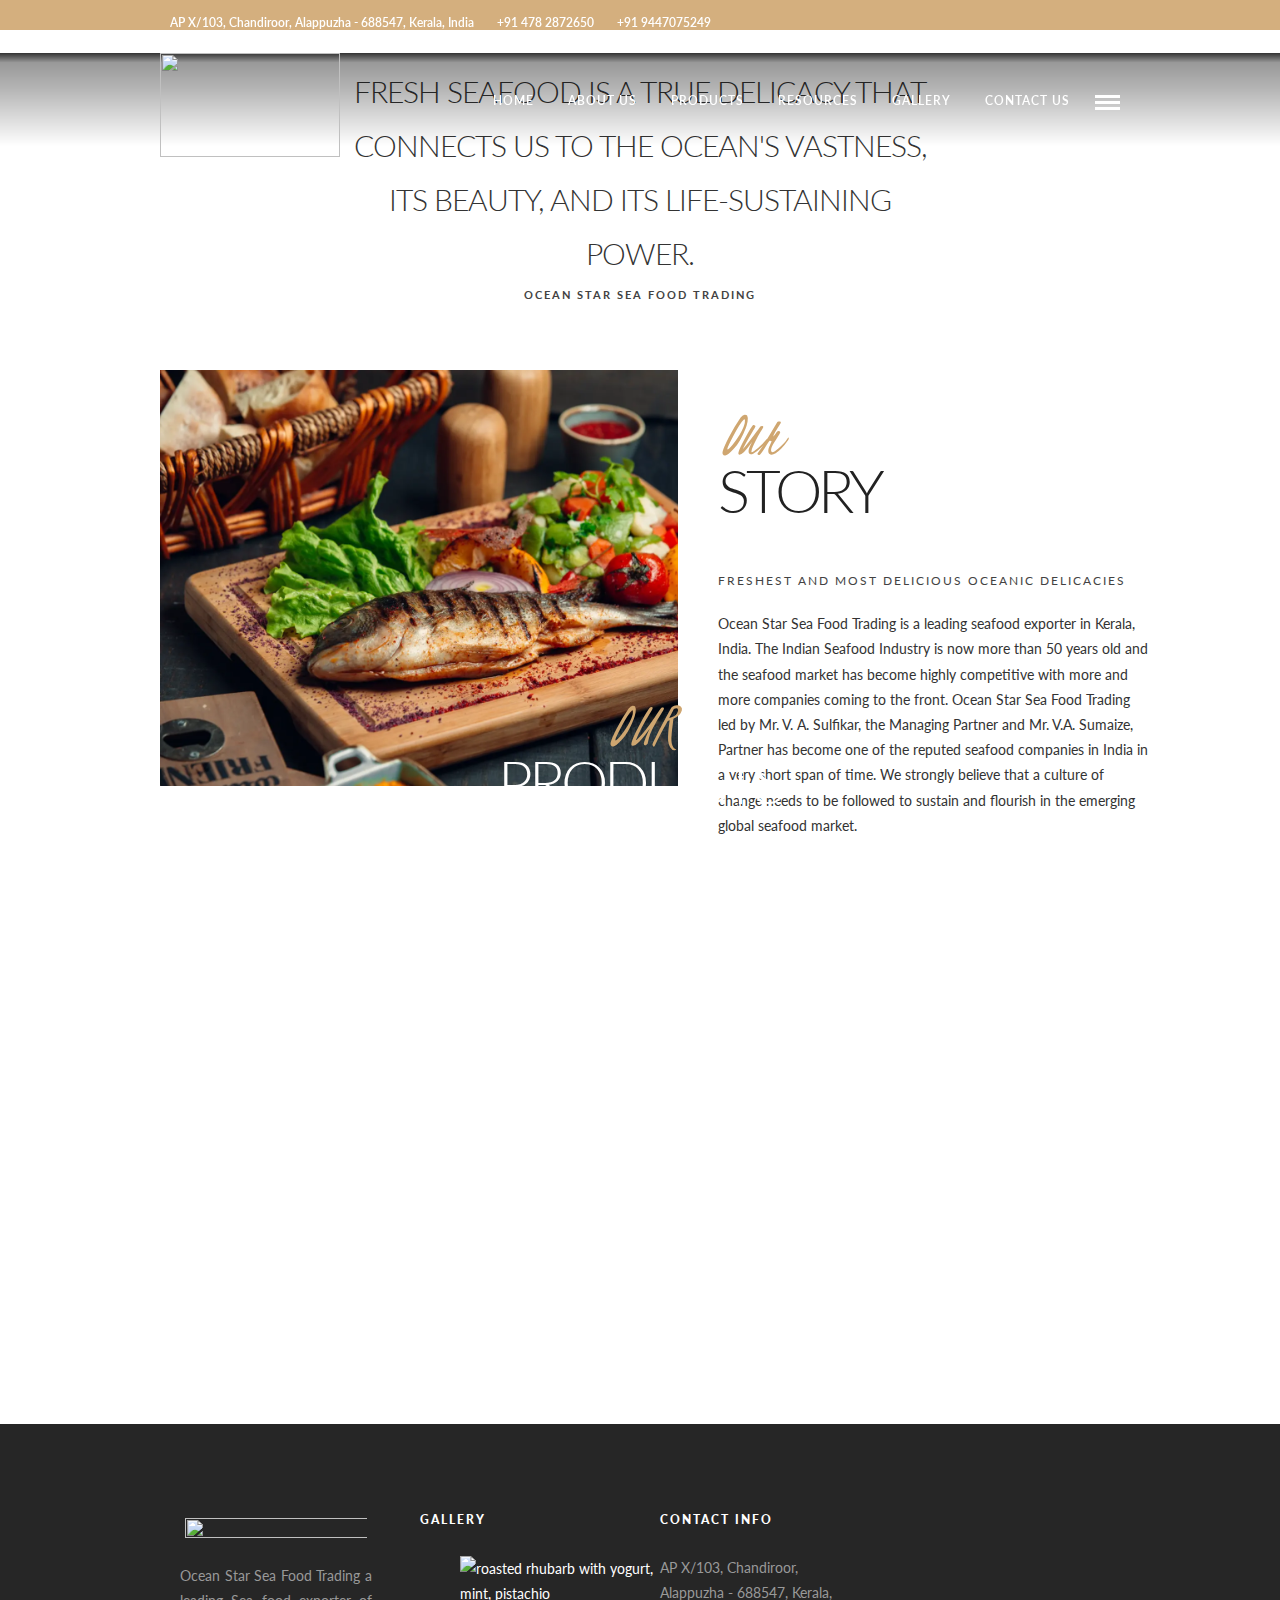
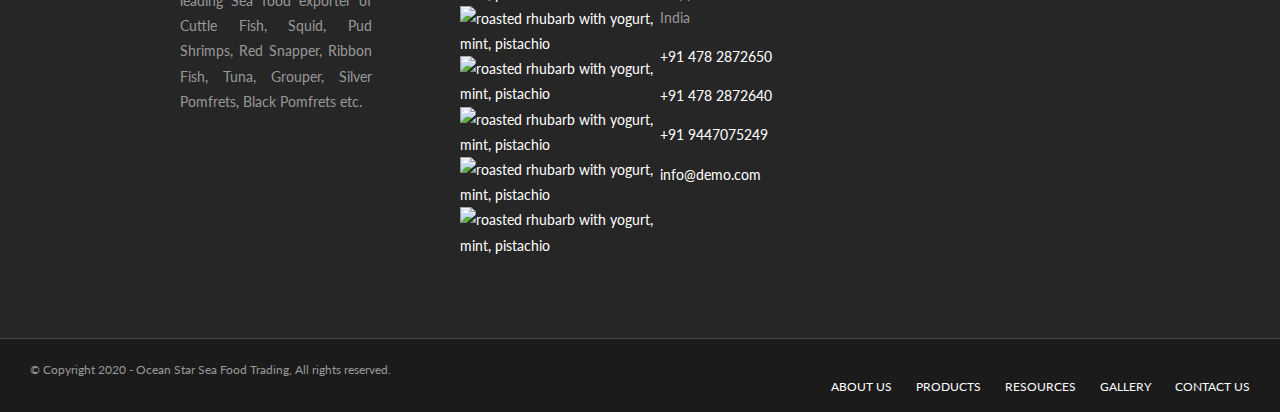
==== commit fe27ec23: "content added" ====
--- a/index.html
+++ b/index.html
@@ -244,7 +244,7 @@
                             </div>
                         </div>
                         <div class="one_half last parallax_scroll" style="width:40%;position:absolute;right:90px;padding:40px;background:#ffffff;" data-stellar-ratio="1.3">
-                            <h2 class="ppb_title"><span class="ppb_title_first">Discover</span>Our Story</h2>
+                            <h2 class="ppb_title"><span class="ppb_title_first">Our</span>Story</h2>
                             <div class="ppb_subtitle">
                                 freshest and most delicious oceanic delicacies
                             </div>
--- a/css/style.css
+++ b/css/style.css
@@ -0,0 +1,1035 @@
+
+/*------------------------------------------------------------------
+[Table of contents]
+
+1. Body
+2. Navigation / .top_bar
+3. Footer / #footer
+4. Content / #page_content_wrapper
+5. Social Sharing / #social_share_wrapper
+6. Sidebar / .sidebar_wrapper
+7. Form & Input
+8. Pagination / .pagination
+9. Widgets
+10. Food Menu Template Elements
+11. Contact Form Captcha / #captcha-wrap
+12. Woocommerce Elements
+13. Live Content Builde Elements
+-------------------------------------------------------------------*/
+
+
+
+body,
+    input[type=text],
+    input[type=email],
+    input[type=url],
+    input[type=password],
+    textarea {
+        font-family: Lato, Helvetica, Arial, sans-serif;
+    }
+    
+    body {
+        font-size: 14px;
+        letter-spacing: 0px;
+        font-weight: 400;
+    }
+    
+    h1,
+    h2,
+    h3,
+    h4,
+    h5,
+    h6,
+    h7,
+    input[type=submit],
+    input[type=button],
+    a.button,
+    .button,
+    blockquote,
+    #autocomplete li strong,
+    #autocomplete li.view_all,
+    .post_quote_title,
+    label,
+    .portfolio_filter_dropdown,
+    .woocommerce .woocommerce-ordering select,
+    .woocommerce .woocommerce-result-count,
+    .woocommerce ul.products li.product .price,
+    .woocommerce ul.products li.product .button,
+    .woocommerce ul.products li.product a.add_to_cart_button.loading,
+    .woocommerce-page ul.products li.product a.add_to_cart_button.loading,
+    .woocommerce ul.products li.product a.add_to_cart_button:hover,
+    .woocommerce-page ul.products li.product a.add_to_cart_button:hover,
+    .woocommerce #page_content_wrapper a.button,
+    .woocommerce button.button,
+    .woocommerce input.button,
+    .woocommerce #respond input#submit,
+    .woocommerce #content input.button,
+    .woocommerce-page #page_content_wrapper a.button,
+    .woocommerce-page button.button,
+    .woocommerce-page input.button,
+    .woocommerce-page #respond input#submit,
+    .woocommerce-page #content input.button,
+    .woocommerce-page button.button:hover,
+    .woocommerce-page input.button:hover,
+    .woocommerce-page input.button:active,
+    .woocommerce #page_content_wrapper a.button,
+    .woocommerce-page #page_content_wrapper a.button,
+    .woocommerce.columns-4 ul.products li.product a.add_to_cart_button,
+    .woocommerce.columns-4 ul.products li.product a.add_to_cart_button:hover,
+    strong[itemprop="author"],
+    #footer_before_widget_text {
+        font-family: Lato, Helvetica, Arial, sans-serif;
+    }
+    
+    h1,
+    h2,
+    h3,
+    h4,
+    h5,
+    h6,
+    h7 {
+        font-weight: 400;
+        letter-spacing: 0px;
+    }
+    
+    h1 {
+        font-size: 34px;
+    }
+    
+    h2 {
+        font-size: 30px;
+    }
+    
+    h3 {
+        font-size: 26px;
+    }
+    
+    h4 {
+        font-size: 22px;
+    }
+    
+    h5 {
+        font-size: 18px;
+    }
+    
+    h6 {
+        font-size: 16px;
+    }
+    
+    blockquote {
+        font-size: 20px;
+        line-height: 1.8;
+    }
+    
+    body,
+    .menu_content_classic .menu_title,
+    .menu_content_classic .menu_price {
+        background-color: #ffffff;
+    }
+    
+    body,
+    .pagination a,
+    .slider_wrapper .gallery_image_caption h2,
+    .post_info a {
+        color: #333;
+    }
+    
+    ::selection {
+        background-color: #333;
+    }
+    
+    a {
+        color: #000000;
+    }
+    
+    a:hover,
+    a:active,
+    .post_info_comment a i {
+        color: #cfa670;
+    }
+    
+    h1,
+    h2,
+    h3,
+    h4,
+    h5,
+    pre,
+    code,
+    tt,
+    blockquote,
+    .post_header h5 a,
+    .post_header h3 a,
+    .post_header.grid h6 a,
+    .post_header.fullwidth h4 a,
+    .post_header h5 a,
+    blockquote,
+    .site_loading_logo_item i,
+    .menu_content_classic .menu_price {
+        color: #000000;
+    }
+    
+    #social_share_wrapper,
+    hr,
+    #social_share_wrapper,
+    .post.type-post,
+    #page_content_wrapper .sidebar .content .sidebar_widget li h2.widgettitle,
+    h2.widgettitle,
+    h5.widgettitle,
+    .comment .right,
+    .widget_tag_cloud div a,
+    .meta-tags a,
+    .tag_cloud a,
+    #footer,
+    #post_more_wrapper,
+    .woocommerce ul.products li.product,
+    .woocommerce-page ul.products li.product,
+    .woocommerce ul.products li.product .price,
+    .woocommerce-page ul.products li.product .price,
+    #page_content_wrapper .inner .sidebar_content,
+    #page_caption,
+    #page_content_wrapper .inner .sidebar_content.left_sidebar,
+    .ajax_close,
+    .ajax_next,
+    .ajax_prev,
+    .portfolio_next,
+    .portfolio_prev,
+    .portfolio_next_prev_wrapper.video .portfolio_prev,
+    .portfolio_next_prev_wrapper.video .portfolio_next,
+    .separated,
+    .blog_next_prev_wrapper,
+    #post_more_wrapper h5,
+    #ajax_portfolio_wrapper.hidding,
+    #ajax_portfolio_wrapper.visible,
+    .tabs.vertical .ui-tabs-panel,
+    .woocommerce div.product .woocommerce-tabs ul.tabs li,
+    .woocommerce #content div.product .woocommerce-tabs ul.tabs li,
+    .woocommerce-page div.product .woocommerce-tabs ul.tabs li,
+    .woocommerce-page #content div.product .woocommerce-tabs ul.tabs li,
+    .woocommerce div.product .woocommerce-tabs .panel,
+    .woocommerce-page div.product .woocommerce-tabs .panel,
+    .woocommerce #content div.product .woocommerce-tabs .panel,
+    .woocommerce-page #content div.product .woocommerce-tabs .panel,
+    .woocommerce table.shop_table,
+    .woocommerce-page table.shop_table,
+    table tr td,
+    .woocommerce .cart-collaterals .cart_totals,
+    .woocommerce-page .cart-collaterals .cart_totals,
+    .woocommerce .cart-collaterals .shipping_calcuLator,
+    .woocommerce-page .cart-collaterals .shipping_calcuLator,
+    .woocommerce .cart-collaterals .cart_totals tr td,
+    .woocommerce .cart-collaterals .cart_totals tr th,
+    .woocommerce-page .cart-collaterals .cart_totals tr td,
+    .woocommerce-page .cart-collaterals .cart_totals tr th,
+    table tr th,
+    .woocommerce #payment,
+    .woocommerce-page #payment,
+    .woocommerce #payment ul.payment_methods li,
+    .woocommerce-page #payment ul.payment_methods li,
+    .woocommerce #payment div.form-row,
+    .woocommerce-page #payment div.form-row,
+    .ui-tabs li:first-child,
+    .ui-tabs .ui-tabs-nav li,
+    .ui-tabs.vertical .ui-tabs-nav li,
+    .ui-tabs.vertical.right .ui-tabs-nav li.ui-state-active,
+    .ui-tabs.vertical .ui-tabs-nav li:last-child,
+    #page_content_wrapper .inner .sidebar_wrapper ul.sidebar_widget li.widget_nav_menu ul.menu li.current-menu-item a,
+    .page_content_wrapper .inner .sidebar_wrapper ul.sidebar_widget li.widget_nav_menu ul.menu li.current-menu-item a,
+    .pricing_wrapper,
+    .pricing_wrapper li,
+    .ui-accordion .ui-accordion-header,
+    .ui-accordion .ui-accordion-content {
+        border-color: #e1e1e1;
+    }
+    
+    .menu_content_classic .menu_highlight,
+    .menu_content_classic .menu_order {
+        background-color: #cfa670;
+    }
+    
+    input[type=text],
+    input[type=password],
+    input[type=email],
+    input[type=url],
+    textarea {
+        background-color: #ffffff;
+        color: #444444;
+        border-color: #e1e1e1;
+    }
+    
+    input[type=text]:focus,
+    input[type=password]:focus,
+    input[type=number]:focus,
+    input[type=email]:focus,
+    input[type=url]:focus,
+    textarea:focus {
+        border-color: #222222;
+    }
+    
+    input[type=submit],
+    input[type=button],
+    a.button,
+    .button,
+    .woocommerce .page_slider a.button,
+    a.button.fullwidth,
+    .woocommerce-page div.product form.cart .button,
+    .woocommerce #respond input#submit.alt,
+    .woocommerce a.button.alt,
+    .woocommerce button.button.alt,
+    .woocommerce input.button.alt {
+        font-family: Lato, Helvetica, Arial, sans-serif;
+    }
+    
+    input[type=submit],
+    input[type=button],
+    a.button,
+    .button,
+    .pagination span,
+    .pagination a:hover,
+    .woocommerce .footer_bar .button,
+    .woocommerce .footer_bar .button:hover,
+    .woocommerce-page div.product form.cart .button,
+    .woocommerce #respond input#submit.alt,
+    .woocommerce a.button.alt,
+    .woocommerce button.button.alt,
+    .woocommerce input.button.alt {
+        background-color: #222222;
+    }
+    
+    .pagination span,
+    .pagination a:hover {
+        border-color: #222222;
+    }
+    
+    input[type=submit],
+    input[type=button],
+    a.button,
+    .button,
+    .pagination a:hover,
+    .woocommerce .footer_bar .button,
+    .woocommerce .footer_bar .button:hover,
+    .woocommerce-page div.product form.cart .button,
+    .woocommerce #respond input#submit.alt,
+    .woocommerce a.button.alt,
+    .woocommerce button.button.alt,
+    .woocommerce input.button.alt {
+        color: #ffffff;
+        border-color: #222222;
+        -webkit-border-radius: 0px;
+        -moz-border-radius: 0px;
+        border-radius: 0px;
+    }
+    
+    .social_share_bubble {
+        background-color: #f0f0f0;
+    }
+    
+    .post_share_bubble a.post_share {
+        color: #000000;
+    }
+    
+    #menu_wrapper .nav ul li a,
+    #menu_wrapper div .nav li > a {
+        font-family: Lato, Helvetica, Arial, sans-serif;
+        font-size: 12px;
+        font-weight: 600;
+        letter-spacing: 1px;
+        text-transform: uppercase;
+    }
+    
+    #menu_wrapper .nav ul li a,
+    #menu_wrapper div .nav li > a,
+    #tg_reservation,
+    #tg_reservation:hover,
+    #tg_reservation:active,
+    #mobile_nav_icon {
+        color: #222222;
+    }
+    
+    #tg_reservation,
+    #tg_reservation:hover,
+    #tg_reservation:active,
+    #mobile_nav_icon {
+        border-color: #222222;
+    }
+    
+    #menu_wrapper .nav ul li a.hover,
+    #menu_wrapper .nav ul li a:hover,
+    #menu_wrapper div .nav li a.hover,
+    #menu_wrapper div .nav li a:hover {
+        color: #cfa670;
+    }
+    
+    #menu_wrapper div .nav > li.current-menu-item > a,
+    #menu_wrapper div .nav > li.current-menu-parent > a,
+    #menu_wrapper div .nav > li.current-menu-ancestor > a {
+        color: #cfa670;
+    }
+    
+    .top_bar {
+        border-color: #e1e1e1;
+        background-color: #ffffff;
+    }
+    
+    #menu_wrapper .nav ul li ul li a,
+    #menu_wrapper div .nav li ul li a {
+        font-size: 13px;
+        font-weight: 600;
+        letter-spacing: 0px;
+        text-transform: none;
+        color: #cccccc;
+    }
+    
+    #menu_wrapper .nav ul li ul li a:hover,
+    #menu_wrapper div .nav li ul li a:hover,
+    #menu_wrapper div .nav li.current-menu-parent ul li a:hover,
+    #menu_wrapper .nav ul li.megamenu ul li ul li a:hover,
+    #menu_wrapper div .nav li.megamenu ul li ul li a:hover,
+    #menu_wrapper .nav ul li.megamenu ul li ul li a:active,
+    #menu_wrapper div .nav li.megamenu ul li ul li a:active,
+    #menu_wrapper div .nav li.megamenu ul li > a,
+    #menu_wrapper div .nav li.megamenu ul li > a:hover,
+    #menu_wrapper div .nav li.megamenu ul li > a:active {
+        color: #ffffff;
+    }
+    
+    #menu_wrapper .nav ul li ul li a:hover,
+    #menu_wrapper div .nav li ul li a:hover,
+    #menu_wrapper div .nav li.current-menu-parent ul li a:hover,
+    #menu_wrapper .nav ul li.megamenu ul li ul li a:hover,
+    #menu_wrapper div .nav li.megamenu ul li ul li a:hover,
+    #menu_wrapper .nav ul li.megamenu ul li ul li a:active,
+    #menu_wrapper div .nav li.megamenu ul li ul li a:active {
+        background: #333333;
+    }
+    
+    #menu_wrapper .nav ul li ul,
+    #menu_wrapper div .nav li ul {
+        background: #000000;
+    }
+    
+    #menu_wrapper div .nav li.megamenu ul li,
+    #menu_wrapper .nav ul li ul li,
+    #menu_wrapper div .nav li ul li {
+        border-color: #333333;
+    }
+    
+    #menu_wrapper div .nav li.megamenu ul li > a,
+    #menu_wrapper div .nav li.megamenu ul li > a:hover,
+    #menu_wrapper div .nav li.megamenu ul li > a:active {
+        font-size: 13px;
+    }
+    
+    #menu_wrapper div .nav li.megamenu ul li {
+        border-color: #333333;
+    }
+    
+    .above_top_bar {
+        background: #cfa670;
+    }
+    
+    .above_top_bar,
+    #top_menu li a,
+    .top_contact_info i,
+    .top_contact_info a,
+    .top_contact_info {
+        color: #ffffff;
+    }
+    
+    .above_top_bar .social_wrapper ul li a,
+    .above_top_bar .social_wrapper ul li a:hover {
+        color: #ffffff;
+    }
+    
+    .mobile_menu_wrapper #searchform {
+        background: #333333;
+    }
+    
+    .mobile_menu_wrapper #searchform input[type=text],
+    .mobile_menu_wrapper #searchform button i,
+    .mobile_menu_wrapper #close_mobile_menu i {
+        color: #ffffff;
+    }
+    
+    .mobile_menu_wrapper {
+        background-color: #000000;
+    }
+    
+    .mobile_main_nav li a,
+    #sub_menu li a {
+        font-family: Lato, Helvetica, Arial, sans-serif;
+        font-size: 24px;
+        text-transform: uppercase;
+    }
+    
+    .mobile_main_nav li a,
+    #sub_menu li a,
+    .mobile_menu_wrapper .sidebar_wrapper a,
+    .mobile_menu_wrapper .sidebar_wrapper,
+    #tg_sidemenu_reservation {
+        color: #777777;
+    }
+    
+    #tg_sidemenu_reservation {
+        border-color: #777777;
+    }
+    
+    .mobile_main_nav li a:hover,
+    .mobile_main_nav li a:active,
+    #sub_menu li a:hover,
+    #sub_menu li a:active,
+    .mobile_menu_wrapper .sidebar_wrapper h2.widgettitle,
+    .mobile_main_nav li.current-menu-item a,
+    #tg_sidemenu_reservation:hover {
+        color: #ffffff;
+    }
+    
+    #tg_sidemenu_reservation:hover {
+        border-color: #ffffff;
+    }
+    
+    #page_caption {
+        background-color: #ffffff;
+        padding-top: 41px;
+        padding-bottom: 10px;
+    }
+    
+    #page_caption h1,
+    .ppb_title {
+        font-size: 60px;
+        font-weight: 300;
+        text-transform: uppercase;
+        letter-spacing: -4px;
+        color: #222222;
+    }
+    
+    .ppb_title_first {
+        font-family: Kristi, "Comic Sans MS", cursive, sans-serif;
+        font-size: 70px;
+        line-height: 50px;
+        color: #cfa670;
+    }
+    
+    #page_caption.hasbg {
+        height: 70vh;
+    }
+    
+    h2.ppb_title {
+        font-size: 60px;
+        text-transform: uppercase;
+        line-height: 1;
+    }
+    
+    .page_header_sep {
+        border-color: #cfa670;
+    }
+    
+    .page_tagline,
+    .ppb_subtitle,
+    .post_header .post_detail,
+    .recent_post_detail,
+    .post_detail,
+    .thumb_content span,
+    .portfolio_desc .portfolio_excerpt,
+    .testimonial_customer_position,
+    .testimonial_customer_company {
+        color: #424242;
+    }
+    
+    .post_header .post_detail,
+    .recent_post_detail,
+    .post_detail,
+    .thumb_content span,
+    .portfolio_desc .portfolio_excerpt,
+    .testimonial_customer_position,
+    .testimonial_customer_company {
+        font-size: 11px;
+        letter-spacing: 2px;
+        text-transform: uppercase;
+    }
+    
+    .page_tagline {
+        font-weight: 900;
+    }
+    
+    #page_content_wrapper .sidebar .content .sidebar_widget li h2.widgettitle,
+    h2.widgettitle,
+    h5.widgettitle,
+    h5.related_post,
+    .fullwidth_comment_wrapper h5.comment_header,
+    .author_label,
+    #respond h3,
+    .about_author,
+    .related.products h2,
+    .cart_totals h2,
+    .shipping_calcuLator h2,
+    .upsells.products h2,
+    .cross-sells h2 {
+        font-family: Lato, Helvetica, Arial, sans-serif;
+        font-size: 12px;
+        font-weight: 900;
+        letter-spacing: 2px;
+        text-transform: uppercase;
+    }
+    
+    #page_content_wrapper .inner .sidebar_wrapper .sidebar .content,
+    .page_content_wrapper .inner .sidebar_wrapper .sidebar .content {
+        color: #222222;
+    }
+    
+    #page_content_wrapper .inner .sidebar_wrapper a,
+    .page_content_wrapper .inner .sidebar_wrapper a {
+        color: #222222;
+    }
+    
+    #page_content_wrapper .inner .sidebar_wrapper a:hover,
+    #page_content_wrapper .inner .sidebar_wrapper a:active,
+    .page_content_wrapper .inner .sidebar_wrapper a:hover,
+    .page_content_wrapper .inner .sidebar_wrapper a:active {
+        color: #cfa670;
+    }
+    
+    #page_content_wrapper .sidebar .content .sidebar_widget li h2.widgettitle,
+    h2.widgettitle,
+    h5.widgettitle,
+    h5.related_post,
+    .fullwidth_comment_wrapper h5.comment_header,
+    .author_label,
+    #respond h3,
+    .about_author {
+        color: #222222;
+    }
+    
+    .footer_bar {
+        background-color: #262626;
+    }
+    
+    #footer,
+    #copyright {
+        color: #999999;
+    }
+    
+    #copyright a,
+    #copyright a:active,
+    .social_wrapper ul li a,
+    #footer a,
+    #footer a:active,
+    #footer_before_widget_text a,
+    #footer_before_widget_text a:active,
+    #footer .sidebar_widget li h2.widgettitle {
+        color: #ffffff;
+    }
+    
+    #copyright a:hover,
+    #footer a:hover,
+    .social_wrapper ul li a:hover,
+    #footer_before_widget_text a:hover {
+        color: #cfa670;
+    }
+    
+    .footer_bar_wrapper {
+        border-color: #444444;
+        background: #1b1b1b;
+    }
+    
+    .footer_bar_wrapper .social_wrapper ul li a {
+        color: #ffffff;
+    }
+    
+    #copyright,
+    #footer_menu li a {
+        font-size: 12px;
+    }
+    
+    .post_header:not(.single) h5,
+    body.single-post .post_header_title h1,
+    #post_featured_slider li .slider_image .slide_post h2,
+    #autocomplete li strong,
+    .post_related strong,
+    #footer ul.sidebar_widget .posts.blog li a,
+    body.single-post #page_caption h1 {
+        font-family: Lato, Helvetica, Arial, sans-serif;
+        text-transform: none;
+        font-weight: 600;
+        letter-spacing: 0px;
+    }
+    
+    .woocommerce ul.products li.product .price ins,
+    .woocommerce-page ul.products li.product .price ins,
+    .woocommerce ul.products li.product .price,
+    .woocommerce-page ul.products li.product .price,
+    p.price ins span.amount,
+    p.price span.amount,
+    .woocommerce #content div.product p.price,
+    .woocommerce #content div.product span.price,
+    .woocommerce div.product p.price,
+    .woocommerce div.product span.price,
+    .woocommerce-page #content div.product p.price,
+    .woocommerce-page #content div.product span.price,
+    .woocommerce-page div.product p.price,
+    .woocommerce-page div.product span.price {
+        color: #cfa670;
+    }
+
+    .tp-caption a {
+        color: #ff7302;
+        text-shadow: none;
+        -webkit-transition: all 0.2s ease-out;
+        -moz-transition: all 0.2s ease-out;
+        -o-transition: all 0.2s ease-out;
+        -ms-transition: all 0.2s ease-out
+    }
+    .tp-caption a:hover {
+        color: #ffa902
+    }
+
+
+.portfolio_nav { display:none; }
+.top_bar.fixed
+{
+    position: fixed;
+    animation-name: slideDown;
+    -webkit-animation-name: slideDown;  
+    animation-duration: 0.5s;   
+    -webkit-animation-duration: 0.5s;
+    z-index: 999;
+    visibility: visible !important;
+    top: 0px;
+}
+
+.top_bar.fixed #menu_wrapper div .nav
+{
+    margin-top: 16px;
+}
+
+.top_bar.fixed #searchform
+{
+    margin-top: 8px;
+}
+
+.top_bar.fixed .header_cart_wrapper
+{
+    margin-top: 21px;
+}
+
+.top_bar.fixed #menu_wrapper div .nav > li > a
+{
+    padding-bottom: 24px;
+}
+
+.top_bar.fixed .logo_wrapper img
+{
+    max-height: 40px;
+    width: auto;
+}
+
+
+#page_caption .page_title_wrapper
+{
+    text-align: center}
+.page_title_inner
+{
+    float: none;
+}
+
+
+
+
+
+#wrapper.hasbg .above_top_bar
+{
+    background: #cfa670 !important;
+    background: rgb(207, 166, 112, 0.9) !important;
+    background: rgba(207, 166, 112, 0.9) !important;
+}
+
+#option_btn
+{
+    position: fixed;
+    top: 150px;
+    right: -2px;
+    cursor:pointer;
+    z-index: 9;
+    background: #fff;
+    border-right: 0;
+    width: 40px;
+    height: 155px;
+    text-align: center;
+    border-radius: 5px 0px 0px 5px;
+    box-shadow: 0 3px 15px rgba(0, 0, 0, 0.1);
+    line-height: 1.4;
+}
+
+#option_btn span
+{
+    font-size: 15px;
+    line-height: 31px;
+    color: #000;
+}
+
+#option_wrapper
+{
+    position: fixed;
+    top: 0;
+    right:-401px;
+    width: 400px;
+    background: #fff;
+    z-index: 99999;
+    font-size: 13px;
+    box-shadow: -1px 1px 10px rgba(0, 0, 0, 0.1);
+    overflow: auto;
+    height: 100%;
+}
+
+#option_wrapper:hover
+{
+    overflow-y: auto;
+}
+
+#option_wrapper h6.demo_title
+{
+    font-size: 16px;
+    font-weight: 600;
+    letter-spacing: 0;
+}
+
+.demo_color_list
+{
+    list-style: none;
+    display: block;
+    margin: 30px 0 10px 0;
+}
+
+.demo_color_list > li
+{
+    display: inline-block;
+    position: relative;
+    width: 20%;
+    height: auto;
+    overflow: hidden;
+    cursor: pointer;
+    padding: 0;
+    box-sizing: border-box;
+    text-align: center;
+    font-size: 11px;
+    margin-bottom: 15px;
+}
+
+.demo_color_list > li .item_content_wrapper
+{1
+    width: 100%;
+}
+
+.demo_color_list > li .item_content_wrapper .item_content
+{
+    width: 100%;
+    box-sizing: border-box;
+}
+
+.demo_color_list > li .item_content_wrapper .item_content .item_thumb
+{
+    width: 30px;
+    height: 30px;
+    position: relative;
+    line-height: 0;
+    border-radius: 250px;
+    margin: auto;
+}
+
+.demo_list
+{
+    list-style: none;
+    display: block;
+    float: left;
+    margin: 30px 0 30px 0;
+}
+
+.demo_list li
+{
+    display: block;
+    float: left;
+    position: relative;
+    margin-bottom: 15px;
+    margin-right: 14px;
+    width: calc(50% - 7px);
+    overflow: hidden;
+    line-height: 0;
+}
+
+.demo_list li:nth-child(2n)
+{
+    margin-right: 0;
+}
+
+.demo_list li img
+{
+    max-width: 100%;
+    height: auto;
+    line-height: 0;
+}
+
+.demo_list li:hover img:not(.no_blur)
+{
+    -webkit-transition: all 0.2s ease-in-out;
+    -moz-transition: all 0.2s ease-in-out;
+    -o-transition: all 0.2s ease-in-out;
+    -ms-transition: all 0.2s ease-in-out;
+    transition: all 0.2s ease-in-out;
+    -webkit-filter: blur(2px);
+    filter: blur(2px);
+    -moz-filter: blur(2px);
+}
+
+.demo_list li:hover .demo_thumb_hover_wrapper 
+{
+    opacity: 1;
+}
+
+.demo_thumb_hover_wrapper 
+{
+    background-color: rgba(0, 0, 0, 0.5);
+    height: 100%;
+    left: 0;
+    opacity: 0;
+    overflow: hidden;
+    position: absolute;
+    top: 0;
+    transition: opacity 0.4s ease-in-out;
+    -o-transition: opacity 0.4s ease-in-out;
+    -ms-transition: opacity 0.4s ease-in-out;
+    -moz-transition: opacity 0.4s ease-in-out;
+    -webkit-transition: opacity 0.4s ease-in-out;
+    visibility: visible;
+    width: 100%;
+    line-height: normal;
+}
+
+.demo_thumb_hover_inner
+{
+    display: table;
+    height: 100%;
+    width: 100%;
+    text-align: center;
+    vertical-align: middle;
+}
+
+.demo_thumb_desc
+{
+    display: table-cell;
+    height: 100%;
+    text-align: center;
+    vertical-align: middle;
+    width: 100%;
+    padding: 0 10% 0 10%;
+    box-sizing: border-box;
+}
+
+.demo_thumb_hover_inner h6
+{
+    color: #fff !important;
+    line-height: 22px;
+    font-size: 14px;
+    letter-spacing: 0;
+}
+
+.demo_thumb_desc .button.white
+{
+    margin-top: 5px;
+    font-size: 12px !important;
+    padding: .4em 2.5em .4em 2.5em;
+}
+
+.demo_thumb_desc .button.white:hover
+{
+    background: #fff !important;
+    color: #000 !important;
+    border-color: #fff !important;
+}
+
+#option_wrapper .inner
+{
+    padding: 40px 20px 40px 20px;
+    box-sizing: border-box;
+}
+
+body.admin-bar #option_wrapper .inner
+{
+    padding-top: 70px;
+}
+
+#option_wrapper .demo_desc
+{
+    box-sizing: border-box;
+    margin-top: 10px;
+    padding: 0 10px 0 10px;
+    font-size: 12px;
+    opacity: 0.7;
+    color: #000;
+}
+
+.demotip
+{
+    display: block;
+}
+
+@media only screen and (max-width: 768px) {
+    html[data-menu=leftmenu] .mobile_menu_wrapper
+    {
+        right: 0;
+        left: initial;
+        
+        -webkit-transform: translate(400px, 0px);
+        -ms-transform: translate(400px, 0px);
+        transform: translate(400px, 0px);
+        -o-transform: translate(400px, 0px);
+    }
+}
+
+html[data-menu=leftmenu] .mobile_main_nav, #sub_menu
+{
+    clear: both;
+}
+
+html[data-menu=leftmenu] #wrapper
+{
+    padding-top: 0;
+}
+#option_btn
+{
+    height: 125px;
+}
+
+@media only screen and (max-width: 767px) {
+#option_wrapper, #option_btn
+{
+  display: none;
+}}
+
+
+
+.submit-button { 
+    font-size: 15px; 
+    font-weight: bold; 
+    letter-spacing: 0.8px; 
+    padding: 15px; 
+    width: 100%;
+    display: block; -webkit-appearance: none; 
+    background-color:#333; 
+    border: 0;
+    color: #fff;
+    font-style: normal !important;
+    cursor: pointer;
+    font-style: normal;
+    margin-top: 20px;
+}
+
+.input1 {
+    width: 100%;
+}
+
+.flex-active-slide img {
+    width: 100%;
+}
+
+.justify {
+    text-align: justify;
+}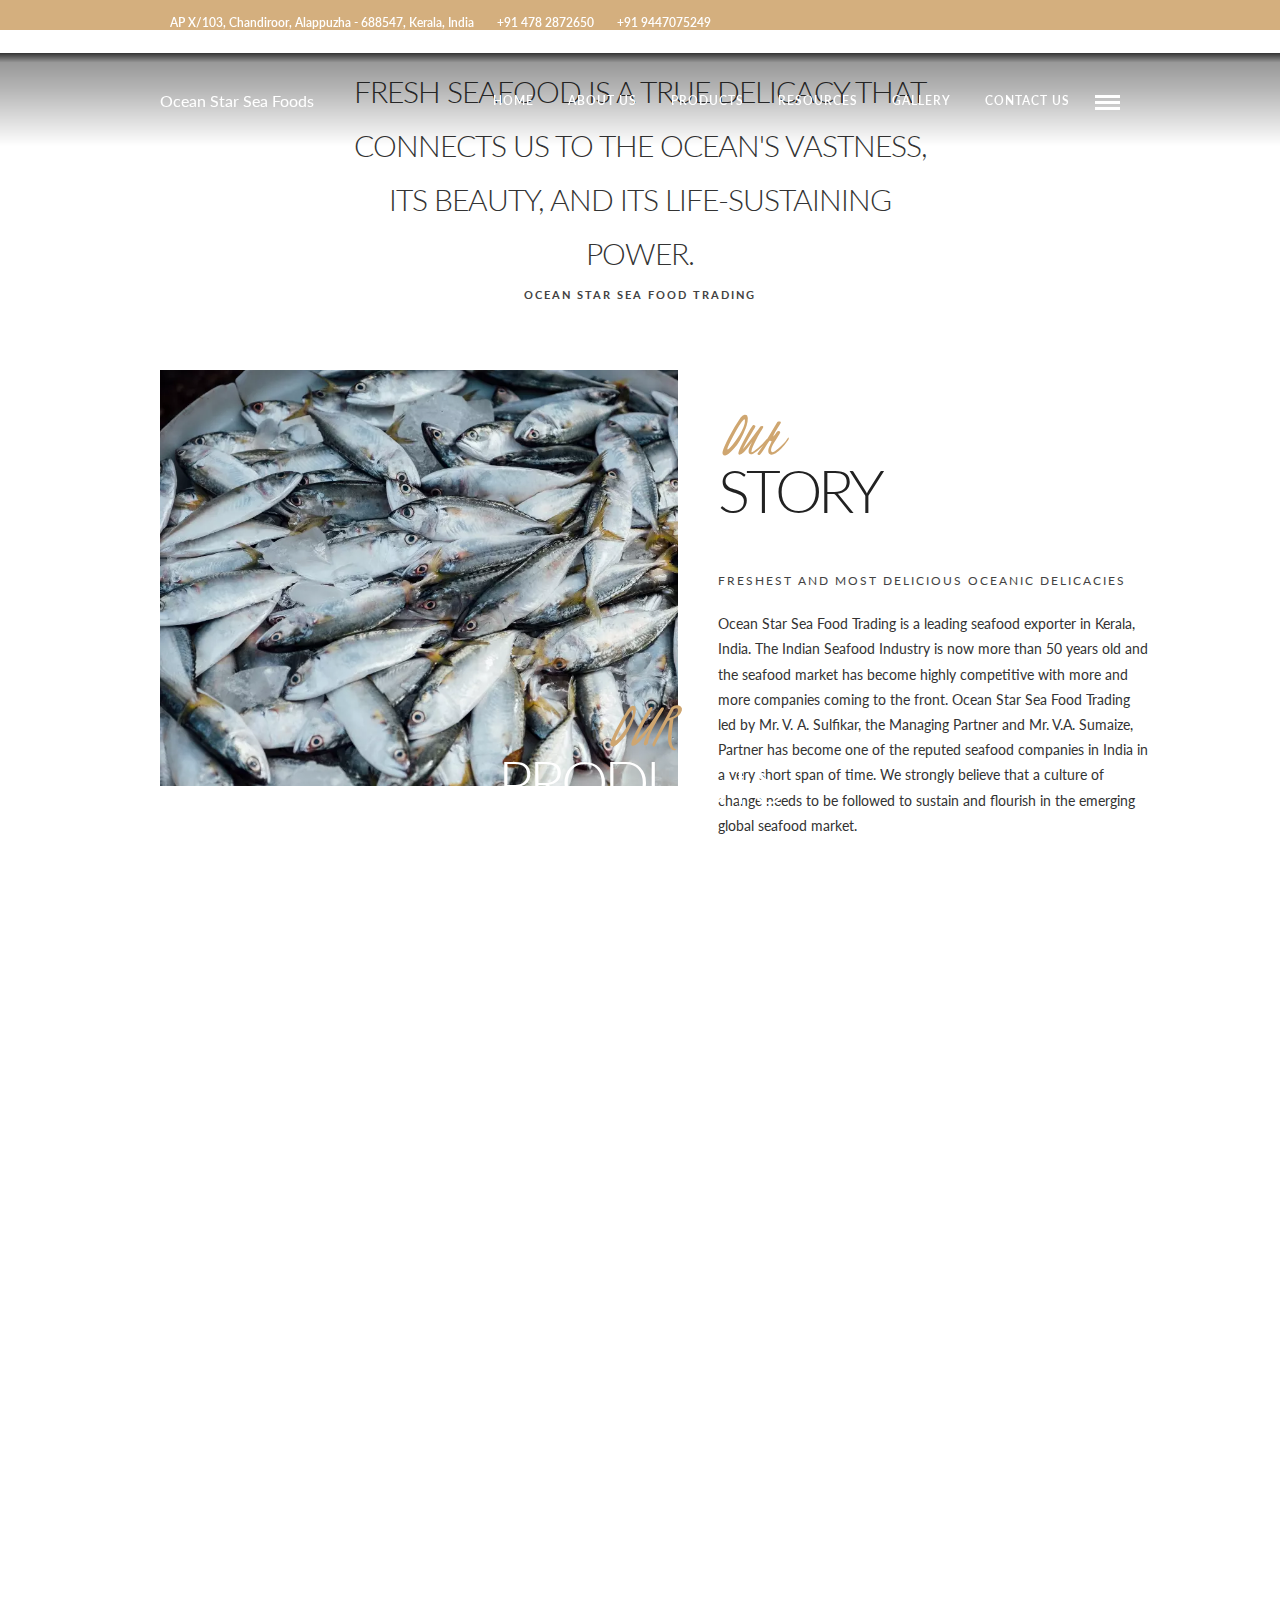
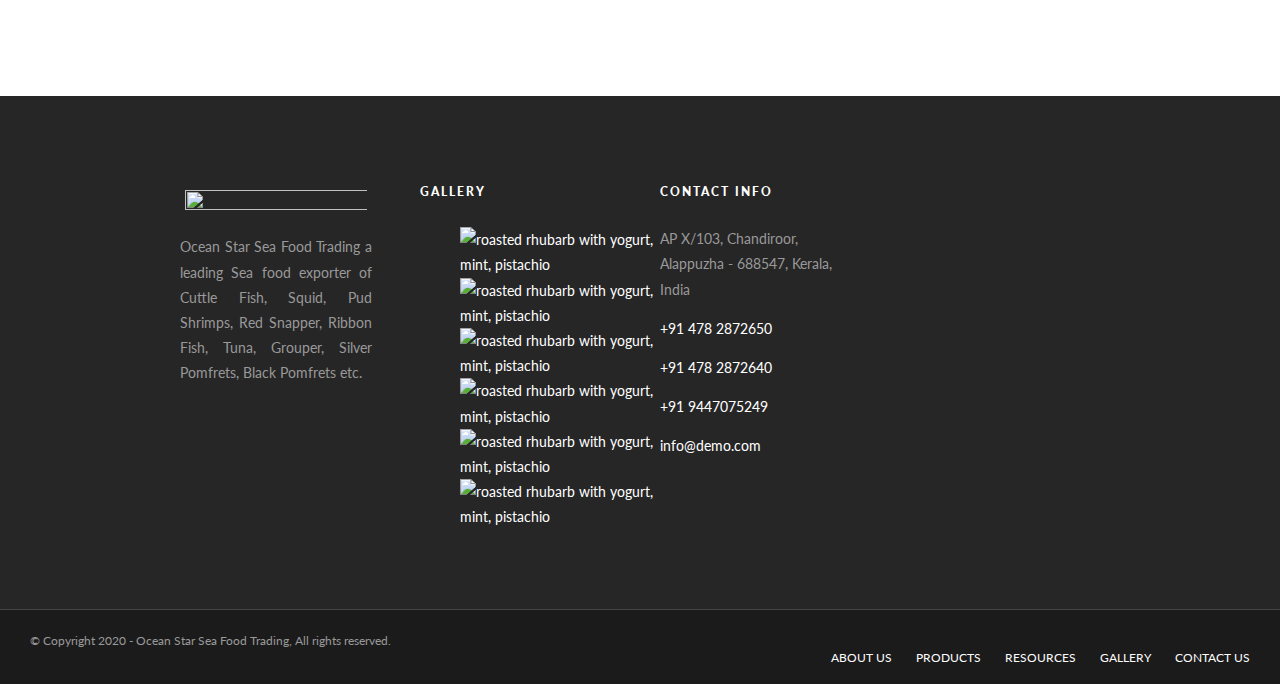
==== commit ca230782: "content added" ====
--- a/index.html
+++ b/index.html
@@ -5,7 +5,7 @@
     <meta charset="UTF-8"/>
     <meta name="viewport" content="width=device-width, initial-scale=1, maximum-scale=1"/>
 
-    <link rel="shortcut icon" href="upload/TG-Thumb.png"/>
+    <!-- <link rel="shortcut icon" href="upload/TG-Thumb.png"/> -->
 
     <title>Home</title>
 
@@ -134,7 +134,8 @@
                     <div id="logo_transparent" class="logo_container">
                         <div class="logo_align">
                             <a id="custom_logo_transparent" class="logo_wrapper default" href="index.html">
-                            <img src="images/logo.png" width="180" height="104" style="width:180px;height:104px;"/>
+                            <!-- <img src="images/logo.png" width="180" height="104" style="width:180px;height:104px;"/> -->
+                            <h2 style="color: white; font-size: medium;">Ocean Star Sea Foods</h2>
                             </a>
                         </div>
                     </div>
@@ -192,17 +193,17 @@
                             <img src="images/fresh-seafood-shrimp-copy-space.webp" alt="" title="slide1_bg" width="1300" height="867" data-bgposition="center top" data-bgfit="cover" data-bgrepeat="no-repeat" class="rev-slidebg" data-no-retina>
                             <!-- LAYERS -->
                             <!-- LAYER NR. 1 -->
-                            <div class="tp-caption title-first-word tp-resizeme" id="slide-1-layer-1" data-x="90" data-y="center" data-voffset="20" data-width="auto" data-height="auto" data-type="text" data-responsive_offset="on" data-frames='[{"from":"opacity:0;","speed":300,"to":"","delay":450,"ease":"Power3.easeInOut"},{"delay":"wait","speed":300,"to":"auto:auto;","ease":"nothing"}]' data-textalign="['','','','']" style="z-index: 5; white-space: nowrap;text-transform:left; font-weight: 800;">
-                                Welcome to
+                            <div class="tp-caption title-first-word" id="slide-1-layer-1" data-x="90" data-y="center" data-voffset="20" data-width="auto" data-height="auto" data-type="text" data-responsive_offset="" data-frames='[{"from":"opacity:0;","speed":300,"to":"","delay":450,"ease":"Power3.easeInOut"},{"delay":"wait","speed":300,"to":"auto:auto;","ease":"nothing"}]' data-textalign="['','','','']" style="z-index: 5; white-space: nowrap;text-transform:left; font-weight: 800;">
+                                <span class="home_main_head" style="padding-bottom: 20px;">Welcome to</span> 
                             </div>
                             <!-- LAYER NR. 2 -->
-                            <div class="tp-caption title tp-resizeme" id="slide-1-layer-2" data-x="90" data-y="center" data-voffset="80" data-width="auto" data-height="auto" data-type="text" data-responsive_offset="on" data-frames='[{"from":"opacity:0;","speed":300,"to":"","delay":500,"ease":"Power3.easeInOut"},{"delay":"wait","speed":300,"to":"auto:auto;","ease":"nothing"}]' data-textalign="['','','','']" style="z-index: 6; white-space: nowrap; color: #ffffff;text-transform:left; font-size: 50px;">
-                                <strong>Ocean Star Sea Foods</strong>
+                            <div class="tp-caption title" id="slide-1-layer-2" data-x="90" data-y="center" data-voffset="120"  data-type="text" data-responsive_offset="" data-frames='[{"from":"opacity:0;","speed":300,"to":"","delay":500,"ease":"Power3.easeInOut"},{"delay":"wait","speed":300,"to":"auto:auto;","ease":"nothing"}]' data-textalign="['','','','']" style="z-index: 6; white-space: nowrap; color: #ffffff;text-transform:left; ">
+                                <strong class="home_main_head">Ocean Star Sea Foods</strong>
                             </div>
                             <!-- LAYER NR. 3 -->
-                            <div class="tp-caption sub-title tp-resizeme" id="slide-1-layer-3" data-x="90" data-y="center" data-voffset="150" data-width="auto" data-height="auto" data-type="text" data-responsive_offset="on" data-frames='[{"from":"opacity:0;","speed":300,"to":"","delay":500,"ease":"Power3.easeInOut"},{"delay":"wait","speed":300,"to":"auto:auto;","ease":"nothing"}]' data-textalign="['','','','']" style="z-index: 7; white-space: nowrap; color: #ffffff;text-transform:left; word-spacing: 5px;">
+                            <!-- <div class="tp-caption sub-title tp-resizeme" id="slide-1-layer-3" data-x="90" data-y="center" data-voffset="150" data-width="auto" data-height="auto" data-type="text" data-responsive_offset="on" data-frames='[{"from":"opacity:0;","speed":300,"to":"","delay":500,"ease":"Power3.easeInOut"},{"delay":"wait","speed":300,"to":"auto:auto;","ease":"nothing"}]' data-textalign="['','','','']" style="z-index: 7; white-space: nowrap; color: #ffffff;text-transform:left; word-spacing: 5px;">
                                 explore our wide selection of <br/> fresh and sustainably sourced seafood.
-                            </div>
+                            </div> -->
                             </li>
                         </ul>
                         <div class="tp-bannertimer tp-bottom" style="visibility: hidden !important;">
@@ -239,7 +240,7 @@
                         <div class="one_half parallax_scroll_image" style="width:65%;">
                             <div class="image_classic_frame expand">
                                 <div class="image_wrapper">
-                                    <a href="images/about-us2.webp" class="img_frame"><img src="images/about-us2.webp" class="portfolio_img" alt=""/></a>
+                                    <a href="images/mackerel-market.webp" class="img_frame"><img src="images/mackerel-market.webp" class="portfolio_img" alt=""/></a>
                                 </div>
                             </div>
                         </div>
@@ -260,7 +261,7 @@
         <div class="divider one">
             &nbsp;
         </div>
-        <div class="parallax title" data-image="images/home2.webp" data-width="1440" data-height="960" data-content-height="60">
+        <div class="parallax title" data-image="images/shrimps.webp" data-width="1440" data-height="960" data-content-height="60">
             <div class="parallax_title">
                 <h2 class="ppb_title"><span class="ppb_title_first">OUR</span>Products</h2>
             </div>
--- a/css/style.css
+++ b/css/style.css
@@ -1032,4 +1032,34 @@
 
 .justify {
     text-align: justify;
+}
+
+.home_main_head {
+    font-size: 50px;
+    word-spacing: 7px;
+}
+
+@media(max-width:950px) {
+    .home_main_head {
+        font-size: 35px;
+        padding-bottom: 10px;
+    }
+}
+
+@media(max-width:660px) {
+    .home_main_head {
+        font-size: 28px;
+    }
+}
+
+@media(max-width:450px) {
+    .home_main_head {
+        font-size: 26px;
+    }
+}
+
+@media(max-width:350px) {
+    .home_main_head {
+        font-size: 24px;
+    }
 }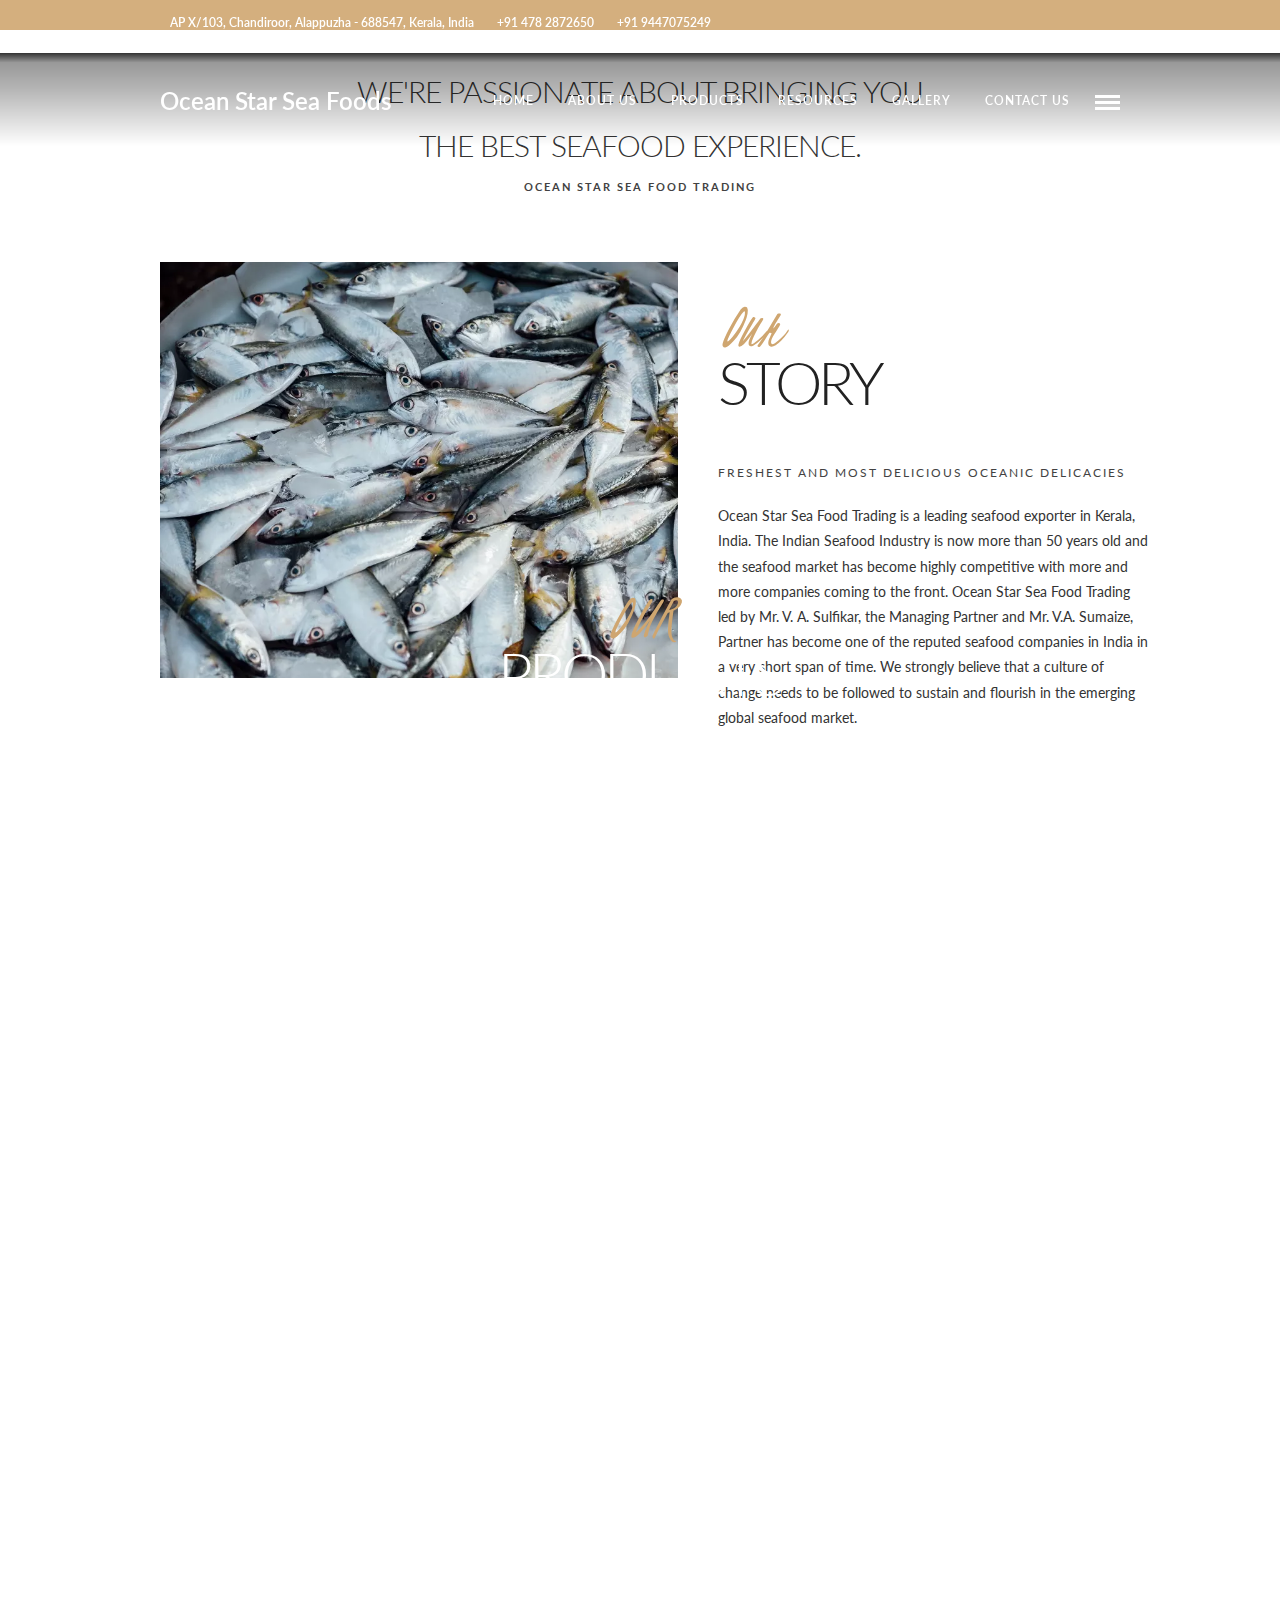
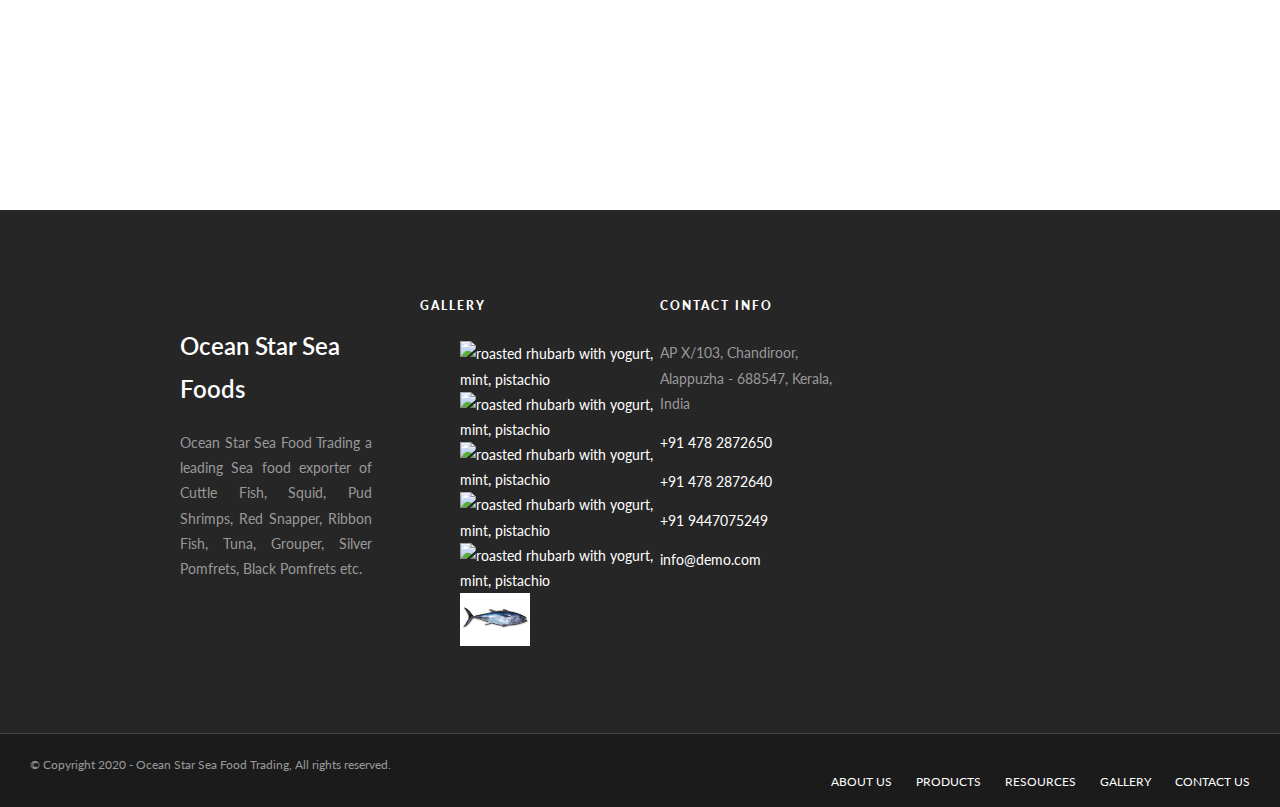
==== commit 5c57ec5d: "added images" ====
--- a/index.html
+++ b/index.html
@@ -127,15 +127,17 @@
                     <div id="logo_normal" class="logo_container">
                         <div class="logo_align">
                             <a id="custom_logo" class="logo_wrapper hidden" href="index.html">
-                            <img src="images/logo2_1.png" width="180" height="104" style="width:180px;height:104px;"/>
+                            <!-- <img src="images/logo2_1.png" width="180" height="104" style="width:180px;height:104px;"/> -->
+                            <h2 style="color: black; font-size: 24px; font-weight: 600;">Ocean Star Sea Foods</h2>
                             </a>
+                            
                         </div>
                     </div>
                     <div id="logo_transparent" class="logo_container">
                         <div class="logo_align">
                             <a id="custom_logo_transparent" class="logo_wrapper default" href="index.html">
                             <!-- <img src="images/logo.png" width="180" height="104" style="width:180px;height:104px;"/> -->
-                            <h2 style="color: white; font-size: medium;">Ocean Star Sea Foods</h2>
+                            <h2 style="color: white; font-size: 24px; font-weight: 600;">Ocean Star Sea Foods</h2>
                             </a>
                         </div>
                     </div>
@@ -190,11 +192,11 @@
                             <!-- SLIDE  -->
                             <li data-index="rs-1" data-transition="zoomin" data-slotamount="7" data-hideafterloop="0" data-hideslideonmobile="off" data-easein="default" data-easeout="default" data-masterspeed="300" data-thumb="upload/slide1_bg-100x50.jpg" data-rotate="0" data-saveperformance="on" data-title="Slide" data-param1="" data-param2="" data-param3="" data-param4="" data-param5="" data-param6="" data-param7="" data-param8="" data-param9="" data-param10="" data-description="">
                             <!-- MAIN IMAGE -->
-                            <img src="images/fresh-seafood-shrimp-copy-space.webp" alt="" title="slide1_bg" width="1300" height="867" data-bgposition="center top" data-bgfit="cover" data-bgrepeat="no-repeat" class="rev-slidebg" data-no-retina>
+                            <img src="images/home-banner.webp" alt="" title="slide1_bg" width="1300" height="867" data-bgposition="center top" data-bgfit="cover" data-bgrepeat="no-repeat" class="rev-slidebg" data-no-retina>
                             <!-- LAYERS -->
                             <!-- LAYER NR. 1 -->
                             <div class="tp-caption title-first-word" id="slide-1-layer-1" data-x="90" data-y="center" data-voffset="20" data-width="auto" data-height="auto" data-type="text" data-responsive_offset="" data-frames='[{"from":"opacity:0;","speed":300,"to":"","delay":450,"ease":"Power3.easeInOut"},{"delay":"wait","speed":300,"to":"auto:auto;","ease":"nothing"}]' data-textalign="['','','','']" style="z-index: 5; white-space: nowrap;text-transform:left; font-weight: 800;">
-                                <span class="home_main_head" style="padding-bottom: 20px;">Welcome to</span> 
+                                <span class="" style="padding-bottom: 20px;"></span> 
                             </div>
                             <!-- LAYER NR. 2 -->
                             <div class="tp-caption title" id="slide-1-layer-2" data-x="90" data-y="center" data-voffset="120"  data-type="text" data-responsive_offset="" data-frames='[{"from":"opacity:0;","speed":300,"to":"","delay":500,"ease":"Power3.easeInOut"},{"delay":"wait","speed":300,"to":"auto:auto;","ease":"nothing"}]' data-textalign="['','','','']" style="z-index: 6; white-space: nowrap; color: #ffffff;text-transform:left; ">
@@ -220,7 +222,7 @@
                             <div style="margin:auto;width:60%">
                             </p>
                             <div style="font-size:30px;text-transform:uppercase;letter-spacing:-1px;font-weight:300;">
-                                Fresh seafood is a true delicacy that connects us to the ocean's vastness, its beauty, and its life-sustaining power.
+                                We're passionate about bringing you the best seafood experience.
                             </div>
                             <div class="post_detail">
                                 Ocean Star Sea Food Trading
@@ -652,7 +654,8 @@
                     <p style="display: flex;
                     align-items: center;
                     justify-content: center;">
-                        <img src="images/logo.png" alt="" width="201" height="34"/>
+                        <!-- <img src="images/logo.png" alt="" width="201" height="34"/> -->
+                        <h2 style="color: white; font-size: 24px; font-weight: 600;">Ocean Star Sea Foods</h2>
                     </p>
                     <p class="justify" style="padding-bottom:20px;">
                         Ocean Star Sea Food Trading a leading Sea food exporter of Cuttle Fish, Squid, Pud Shrimps, Red Snapper, Ribbon Fish, Tuna, Grouper, Silver Pomfrets, Black Pomfrets etc. <br/>
--- a/css/style.css
+++ b/css/style.css
@@ -1037,6 +1037,9 @@
 .home_main_head {
     font-size: 50px;
     word-spacing: 7px;
+    background: rgba(0,0,0,0.5);
+    padding: 10px;
+    border-radius: 5px;
 }
 
 @media(max-width:950px) {
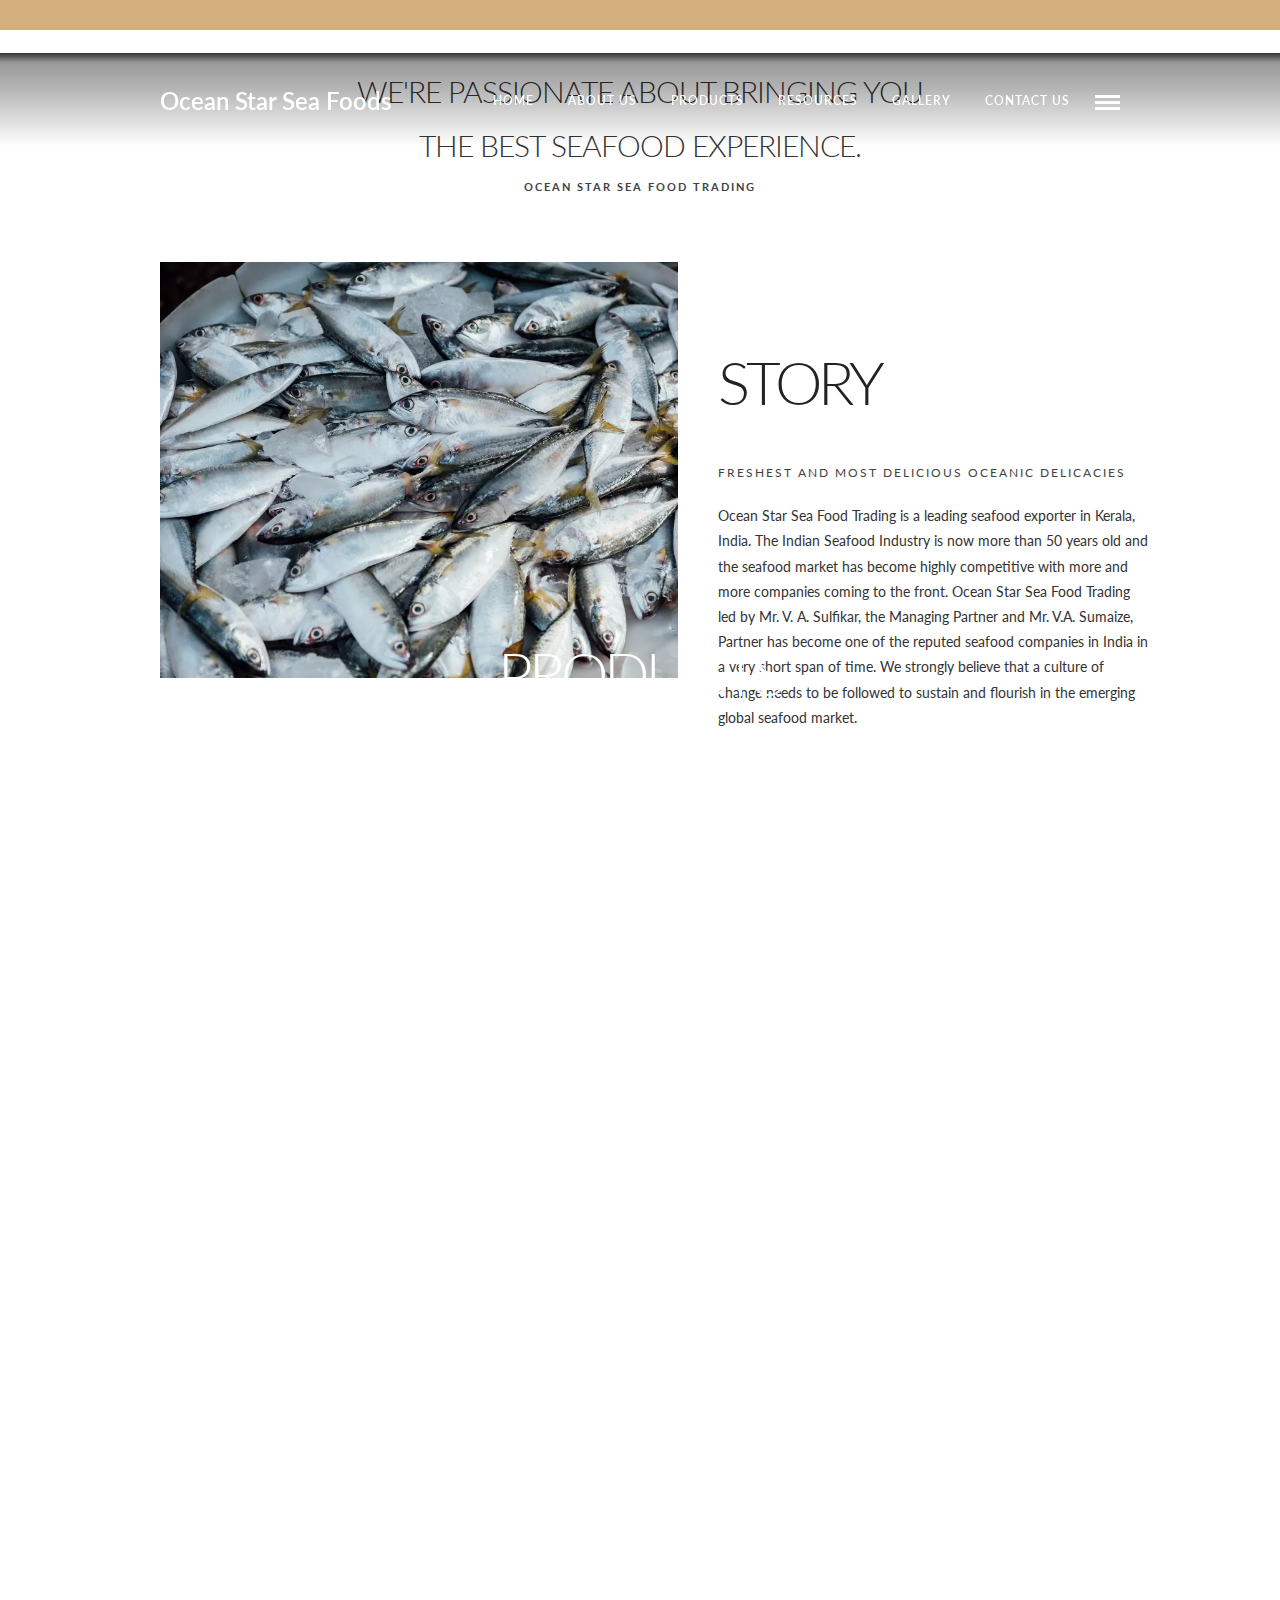
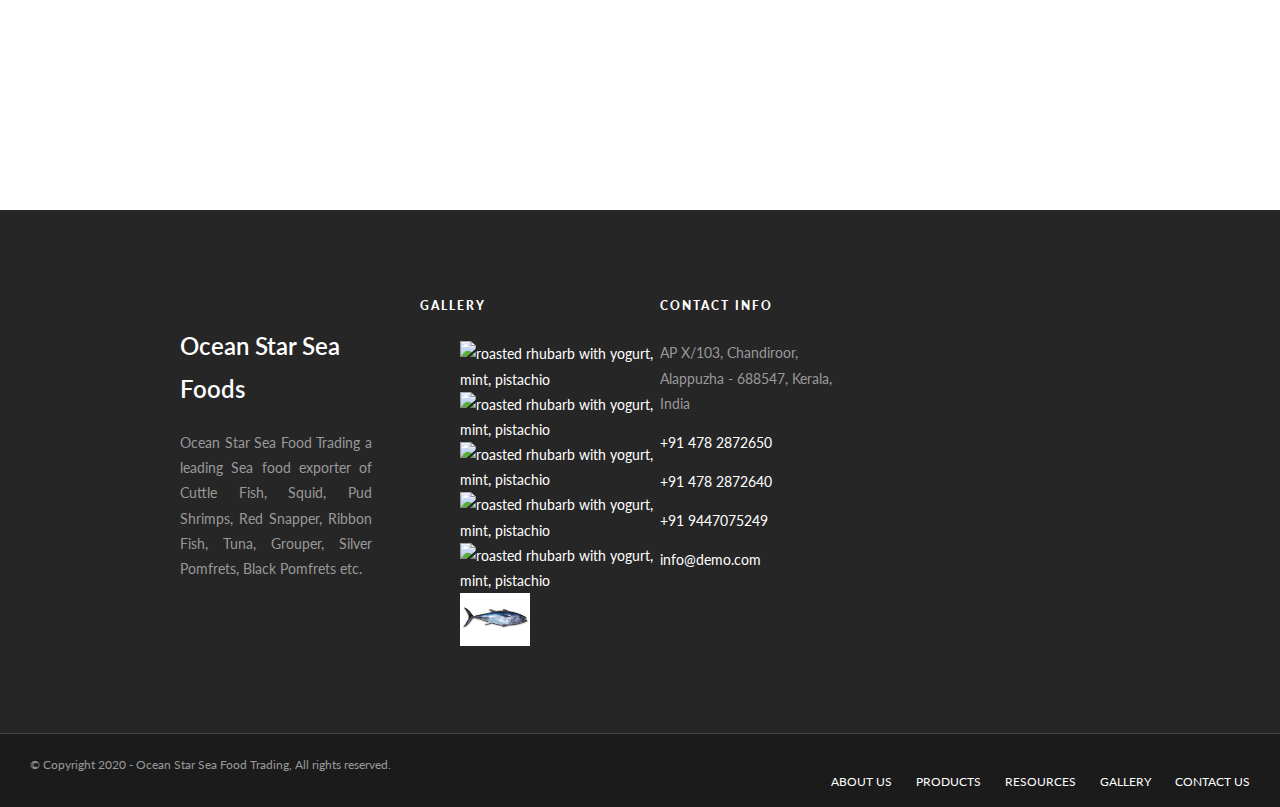
==== commit 78871090: "home text animation" ====
--- a/index.html
+++ b/index.html
@@ -199,9 +199,21 @@
                                 <span class="" style="padding-bottom: 20px;"></span> 
                             </div>
                             <!-- LAYER NR. 2 -->
-                            <div class="tp-caption title" id="slide-1-layer-2" data-x="90" data-y="center" data-voffset="120"  data-type="text" data-responsive_offset="" data-frames='[{"from":"opacity:0;","speed":300,"to":"","delay":500,"ease":"Power3.easeInOut"},{"delay":"wait","speed":300,"to":"auto:auto;","ease":"nothing"}]' data-textalign="['','','','']" style="z-index: 6; white-space: nowrap; color: #ffffff;text-transform:left; ">
+                            <!-- <div class="tp-caption title" id="slide-1-layer-2" data-x="90" data-y="center" data-voffset="120"  data-type="text" data-responsive_offset="" data-frames='[{"from":"opacity:0;","speed":300,"to":"","delay":500,"ease":"Power3.easeInOut"},{"delay":"wait","speed":300,"to":"auto:auto;","ease":"nothing"}]' data-textalign="['','','','']" style="z-index: 6; white-space: nowrap; color: #ffffff;text-transform:left; ">
                                 <strong class="home_main_head">Ocean Star Sea Foods</strong>
-                            </div>
+                            </div> -->
+
+                            <div class="text_anim">
+                                <h1 style="background: rgba(0,0,0,0.5); width:
+                                100%;">
+                                    <span>Ocean</span>
+                                    <span>Star</span>
+                                    <span>Sea</span>
+                                    <span>Foods</span>
+                                    
+                                </h1>
+                            </div>
+
                             <!-- LAYER NR. 3 -->
                             <!-- <div class="tp-caption sub-title tp-resizeme" id="slide-1-layer-3" data-x="90" data-y="center" data-voffset="150" data-width="auto" data-height="auto" data-type="text" data-responsive_offset="on" data-frames='[{"from":"opacity:0;","speed":300,"to":"","delay":500,"ease":"Power3.easeInOut"},{"delay":"wait","speed":300,"to":"auto:auto;","ease":"nothing"}]' data-textalign="['','','','']" style="z-index: 7; white-space: nowrap; color: #ffffff;text-transform:left; word-spacing: 5px;">
                                 explore our wide selection of <br/> fresh and sustainably sourced seafood.
--- a/css/style.css
+++ b/css/style.css
@@ -356,13 +356,13 @@
     #menu_wrapper .nav ul li a:hover,
     #menu_wrapper div .nav li a.hover,
     #menu_wrapper div .nav li a:hover {
-        color: #cfa670;
+        color: #cfa670 !important;
     }
     
     #menu_wrapper div .nav > li.current-menu-item > a,
     #menu_wrapper div .nav > li.current-menu-parent > a,
     #menu_wrapper div .nav > li.current-menu-ancestor > a {
-        color: #cfa670;
+        color: #cfa670 !important;
     }
     
     .top_bar {
@@ -1065,4 +1065,114 @@
     .home_main_head {
         font-size: 24px;
     }
-}+}
+
+.text_anim {
+    margin-top: 400px;
+    display: flex;
+    align-items: center;
+    justify-content: center;
+}
+
+@import url("https://fonts.googleapis.com/css?family=Montserrat&display=swap");
+
+h1 {
+    /* font-family: "Montserrat Medium"; */
+    max-width: 40ch;
+    text-align: center;
+    transform: scale(0.94);
+    animation: scale 3s forwards cubic-bezier(0.5, 1, 0.89, 1);
+    color: white;
+    font-size: 50px;
+    font-weight: 700;
+  }
+  @keyframes scale {
+    100% {
+      transform: scale(1);
+    }
+  }
+  
+  span {
+    display: inline-block;
+    opacity: 0;
+    filter: blur(4px);
+  }
+  
+  span:nth-child(1) {
+    animation: fade-in 1.3s 0.1s forwards cubic-bezier(0.11, 0, 0.5, 0);
+  }
+  
+  span:nth-child(2) {
+    animation: fade-in 1.3s 0.2s forwards cubic-bezier(0.11, 0, 0.5, 0);
+  }
+  
+  span:nth-child(3) {
+    animation: fade-in 1.3s 0.3s forwards cubic-bezier(0.11, 0, 0.5, 0);
+  }
+  
+  span:nth-child(4) {
+    animation: fade-in 1.3s 0.4s forwards cubic-bezier(0.11, 0, 0.5, 0);
+  }
+  
+  span:nth-child(5) {
+    animation: fade-in 1.3s 0.5s forwards cubic-bezier(0.11, 0, 0.5, 0);
+  }
+  
+  span:nth-child(6) {
+    animation: fade-in 0.8s 0.6s forwards cubic-bezier(0.11, 0, 0.5, 0);
+  }
+  
+  span:nth-child(7) {
+    animation: fade-in 0.8s 0.7s forwards cubic-bezier(0.11, 0, 0.5, 0);
+  }
+  
+  span:nth-child(8) {
+    animation: fade-in 0.8s 0.8s forwards cubic-bezier(0.11, 0, 0.5, 0);
+  }
+  
+  span:nth-child(9) {
+    animation: fade-in 0.8s 0.9s forwards cubic-bezier(0.11, 0, 0.5, 0);
+  }
+  
+  span:nth-child(10) {
+    animation: fade-in 0.8s 1s forwards cubic-bezier(0.11, 0, 0.5, 0);
+  }
+  
+  span:nth-child(11) {
+    animation: fade-in 0.8s 1.1s forwards cubic-bezier(0.11, 0, 0.5, 0);
+  }
+  
+  span:nth-child(12) {
+    animation: fade-in 0.8s 1.2s forwards cubic-bezier(0.11, 0, 0.5, 0);
+  }
+  
+  span:nth-child(13) {
+    animation: fade-in 0.8s 1.3s forwards cubic-bezier(0.11, 0, 0.5, 0);
+  }
+  
+  span:nth-child(14) {
+    animation: fade-in 0.8s 1.4s forwards cubic-bezier(0.11, 0, 0.5, 0);
+  }
+  
+  span:nth-child(15) {
+    animation: fade-in 0.8s 1.5s forwards cubic-bezier(0.11, 0, 0.5, 0);
+  }
+  
+  span:nth-child(16) {
+    animation: fade-in 0.8s 1.6s forwards cubic-bezier(0.11, 0, 0.5, 0);
+  }
+  
+  span:nth-child(17) {
+    animation: fade-in 0.8s 1.7s forwards cubic-bezier(0.11, 0, 0.5, 0);
+  }
+  
+  span:nth-child(18) {
+    animation: fade-in 0.8s 1.8s forwards cubic-bezier(0.11, 0, 0.5, 0);
+  }
+  
+  @keyframes fade-in {
+    100% {
+      opacity: 1;
+      filter: blur(0);
+    }
+  }